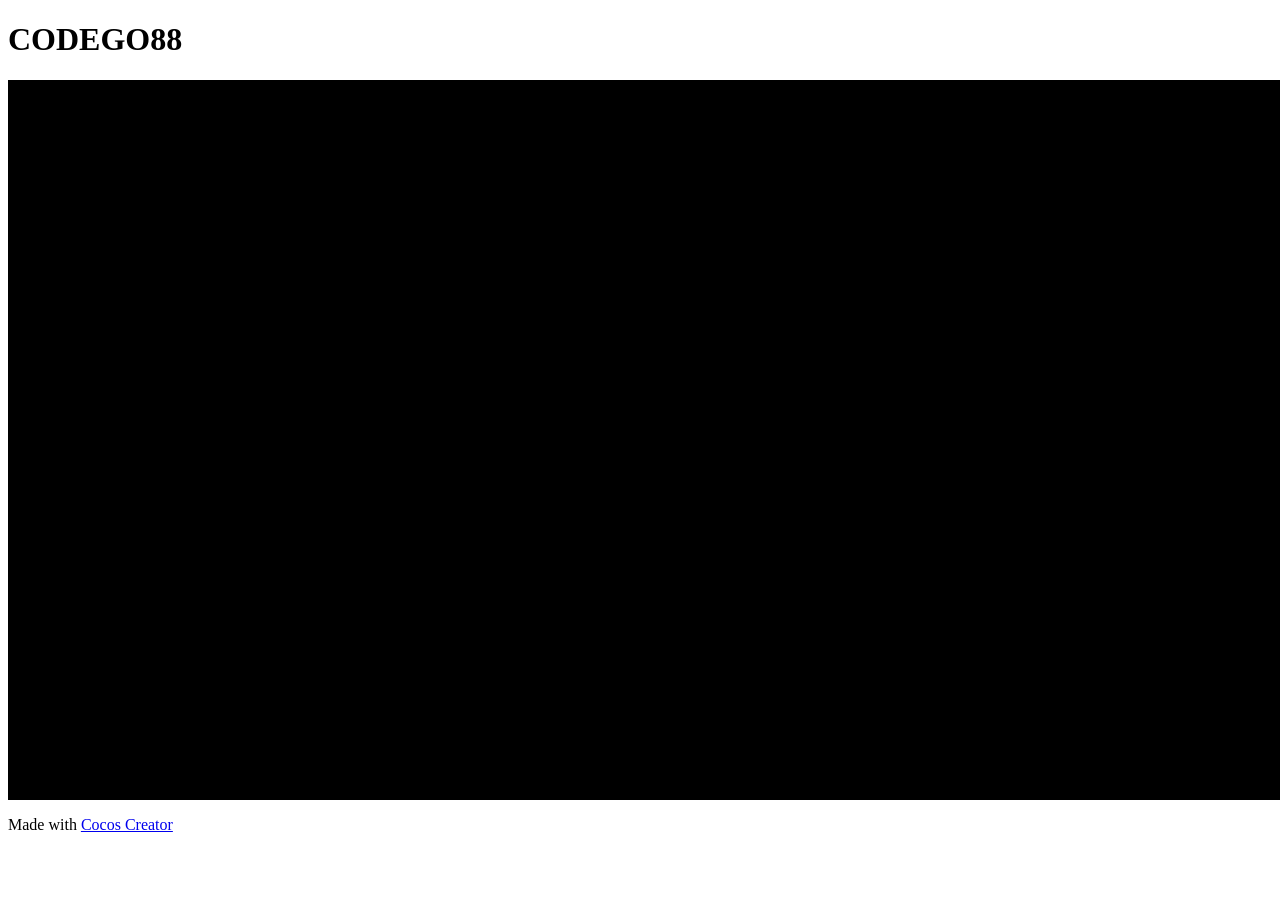
==== index.html @ 8a68265b "change" ====
<!DOCTYPE html>
<html>
<head>
  <meta charset="utf-8">

  <title>Cocos Creator | CODEGO88</title>

  <meta name="viewport" content="width=device-width,user-scalable=no,initial-scale=1, minimum-scale=1,maximum-scale=1"/>
  <meta name="apple-mobile-web-app-capable" content="yes"/>
  <meta name="full-screen" content="yes"/>
  <meta name="screen-orientation" content="portrait"/>
  <meta name="x5-fullscreen" content="true"/>
  <meta name="360-fullscreen" content="true"/>
  
  <meta name="renderer" content="webkit"/>
  <meta name="force-rendering" content="webkit"/>
  <meta http-equiv="X-UA-Compatible" content="IE=edge,chrome=1"/>

  <link rel="stylesheet" type="text/css" href="style-desktop.css"/>
  <link rel="icon" href="favicon.ico"/>
</head>
<body>
<h1 class="header">CODEGO88</h1>

<div id="GameDiv" style="width:1280px; height: 720px;">
  <canvas id="GameCanvas" width="1280" height="720"></canvas>
  <div id="splash">
    <div class="progress-bar stripes">
      <span style="width: 0%"></span>
    </div>
  </div>
</div>

<p class="footer">Made with <a href="http://cocos.com/cocoscreator" title="cocos creator">Cocos Creator</a></p>

<script src="src/settings.js" charset="utf-8"></script>
<script src="main.js" charset="utf-8"></script>

<script type="text/javascript">
(function () {
    // open web debugger console
    if (typeof VConsole !== 'undefined') {
        window.vConsole = new VConsole();
    }

    var splash = document.getElementById('splash');
    splash.style.display = 'block';

    var cocos2d = document.createElement('script');
    cocos2d.async = true;
    cocos2d.src = window._CCSettings.debug ? 'cocos2d-js.js' : 'cocos2d-js-min.js';

    var engineLoaded = function () {
        document.body.removeChild(cocos2d);
        cocos2d.removeEventListener('load', engineLoaded, false);
        window.boot();
    };
    cocos2d.addEventListener('load', engineLoaded, false);
    document.body.appendChild(cocos2d);
})();
</script>

</body>
</html>
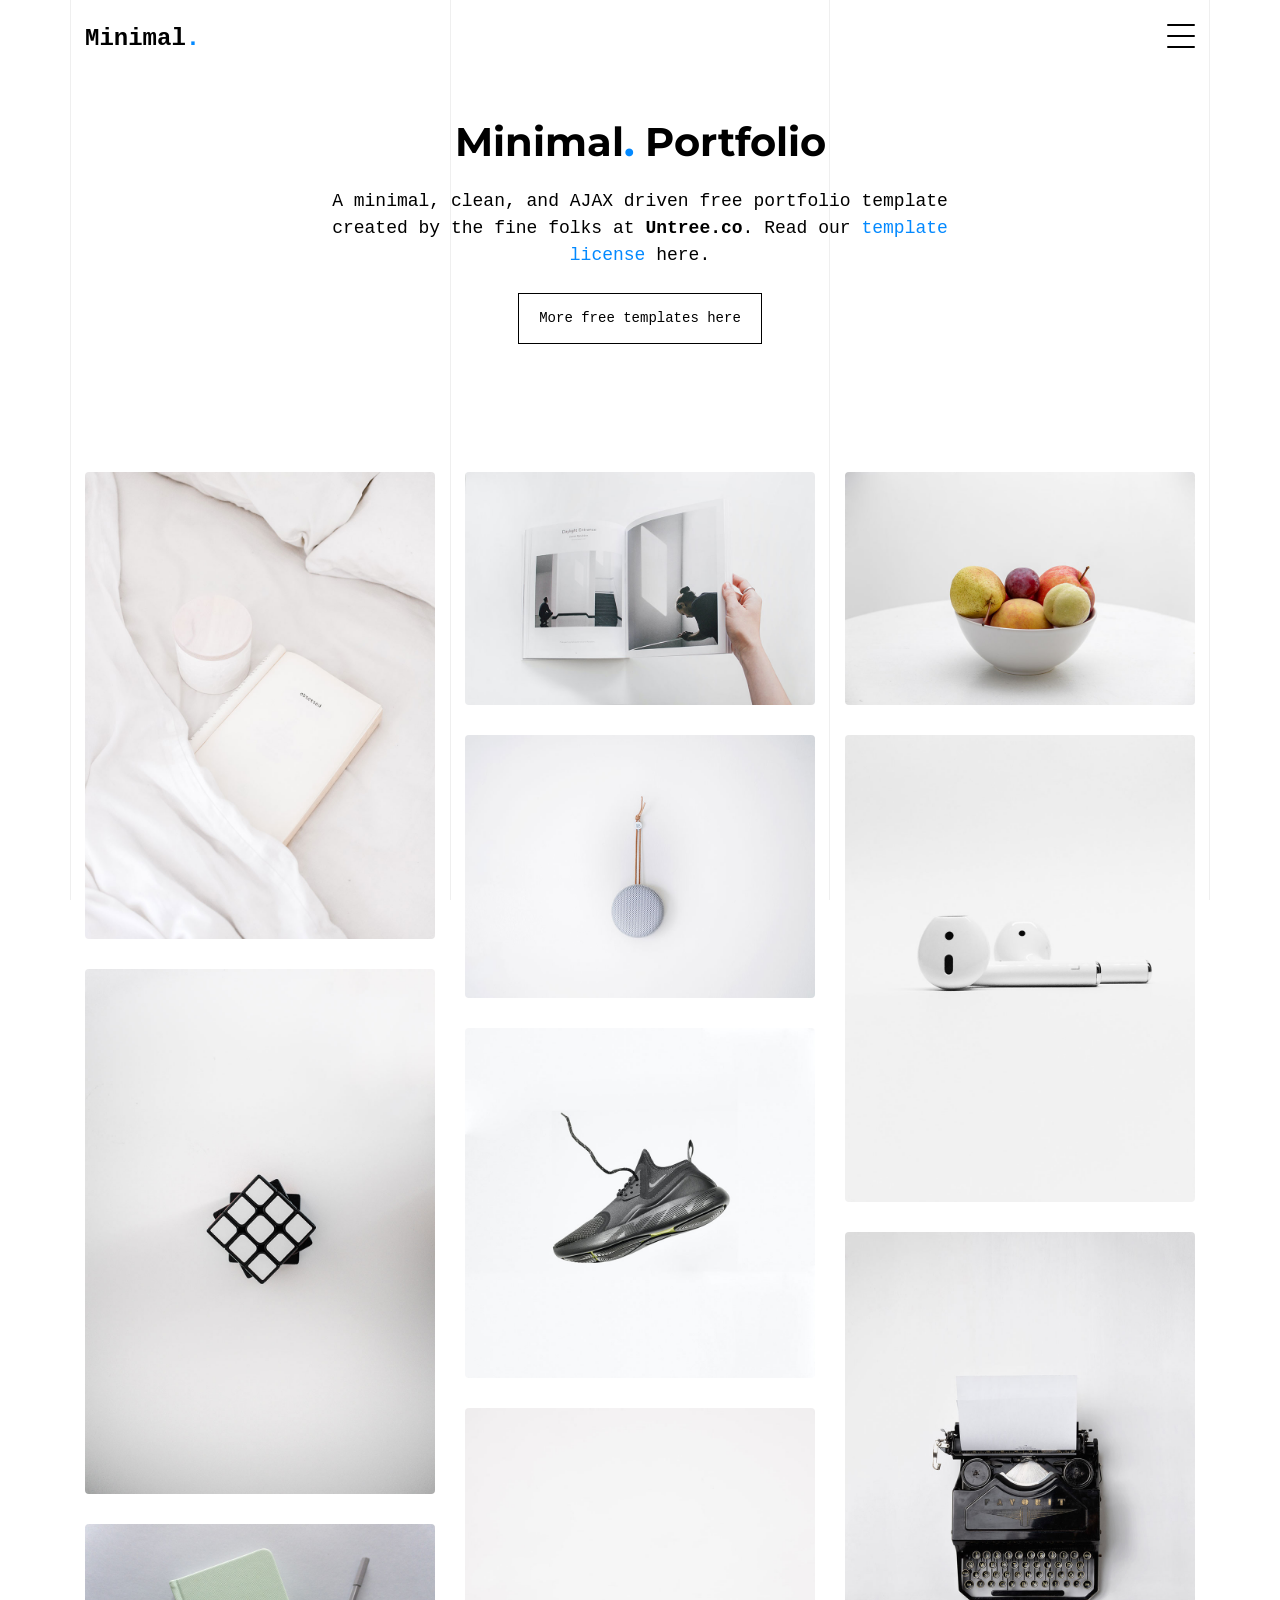
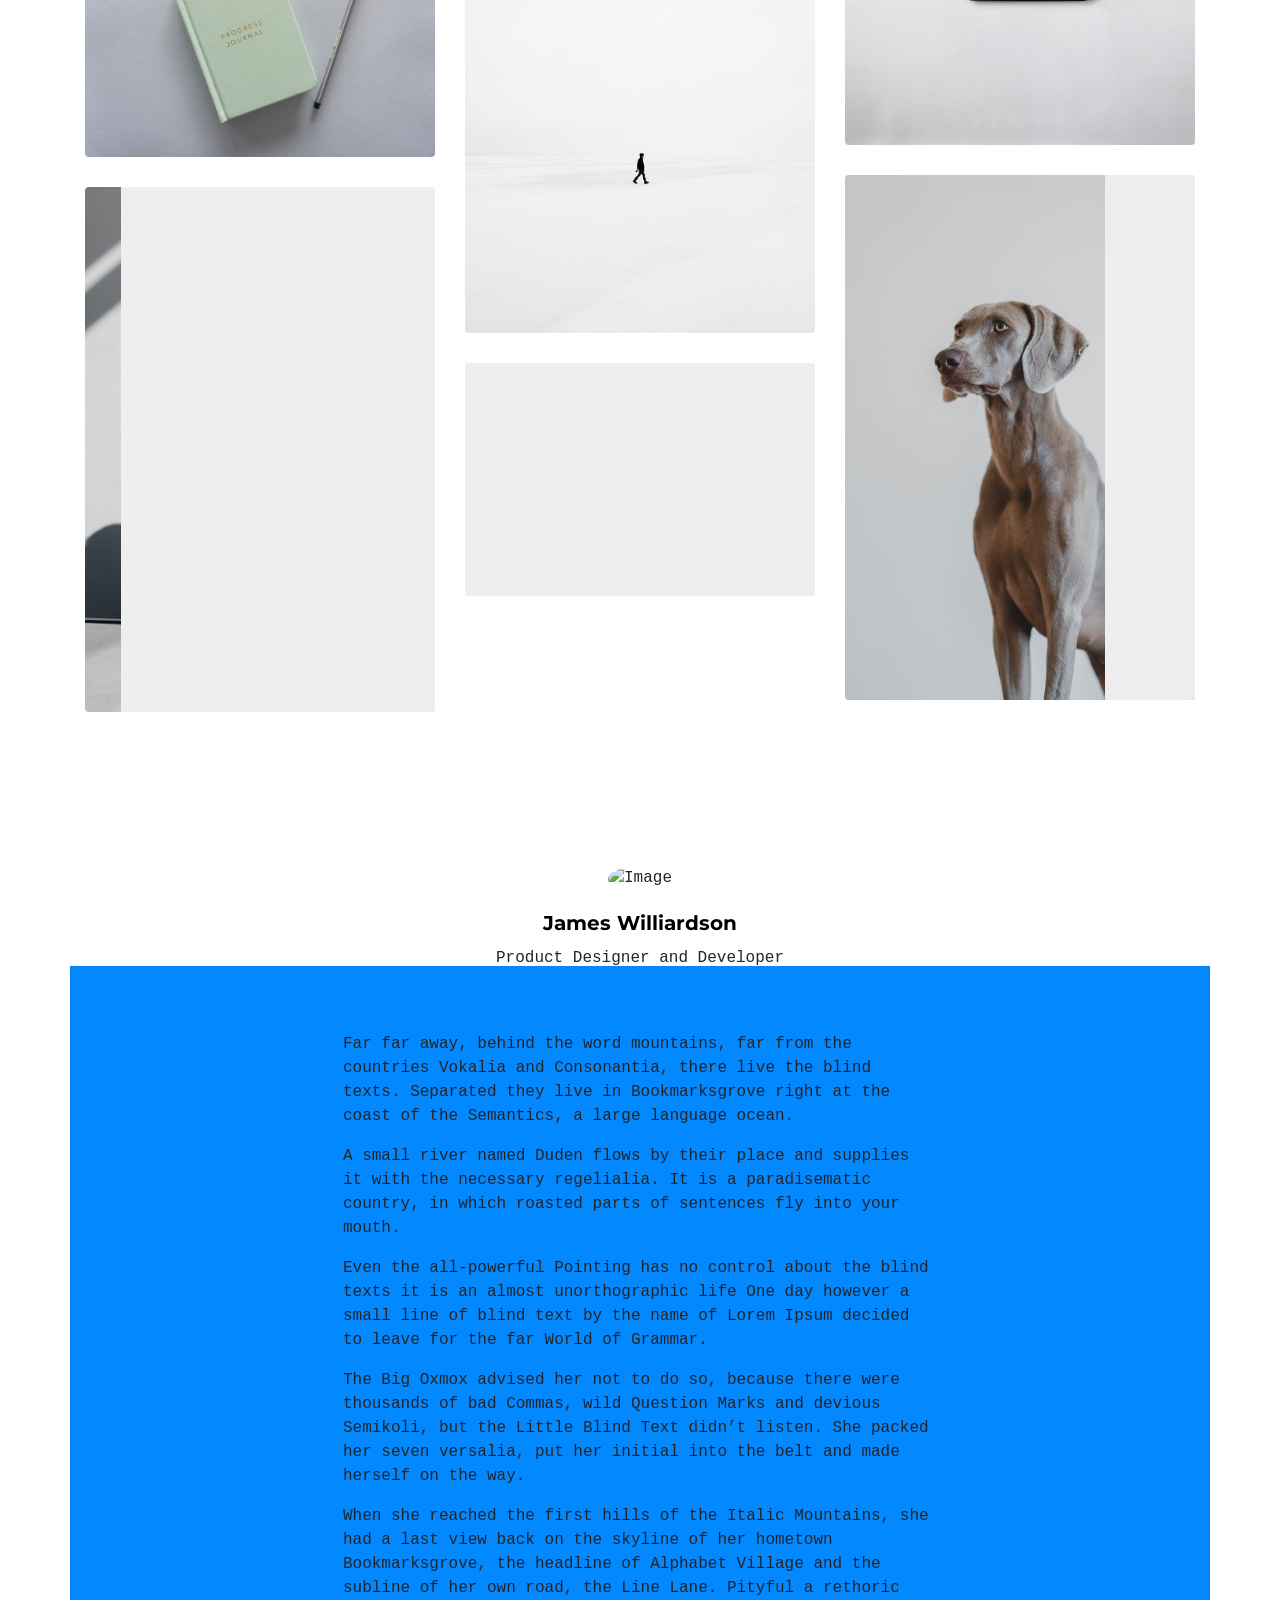
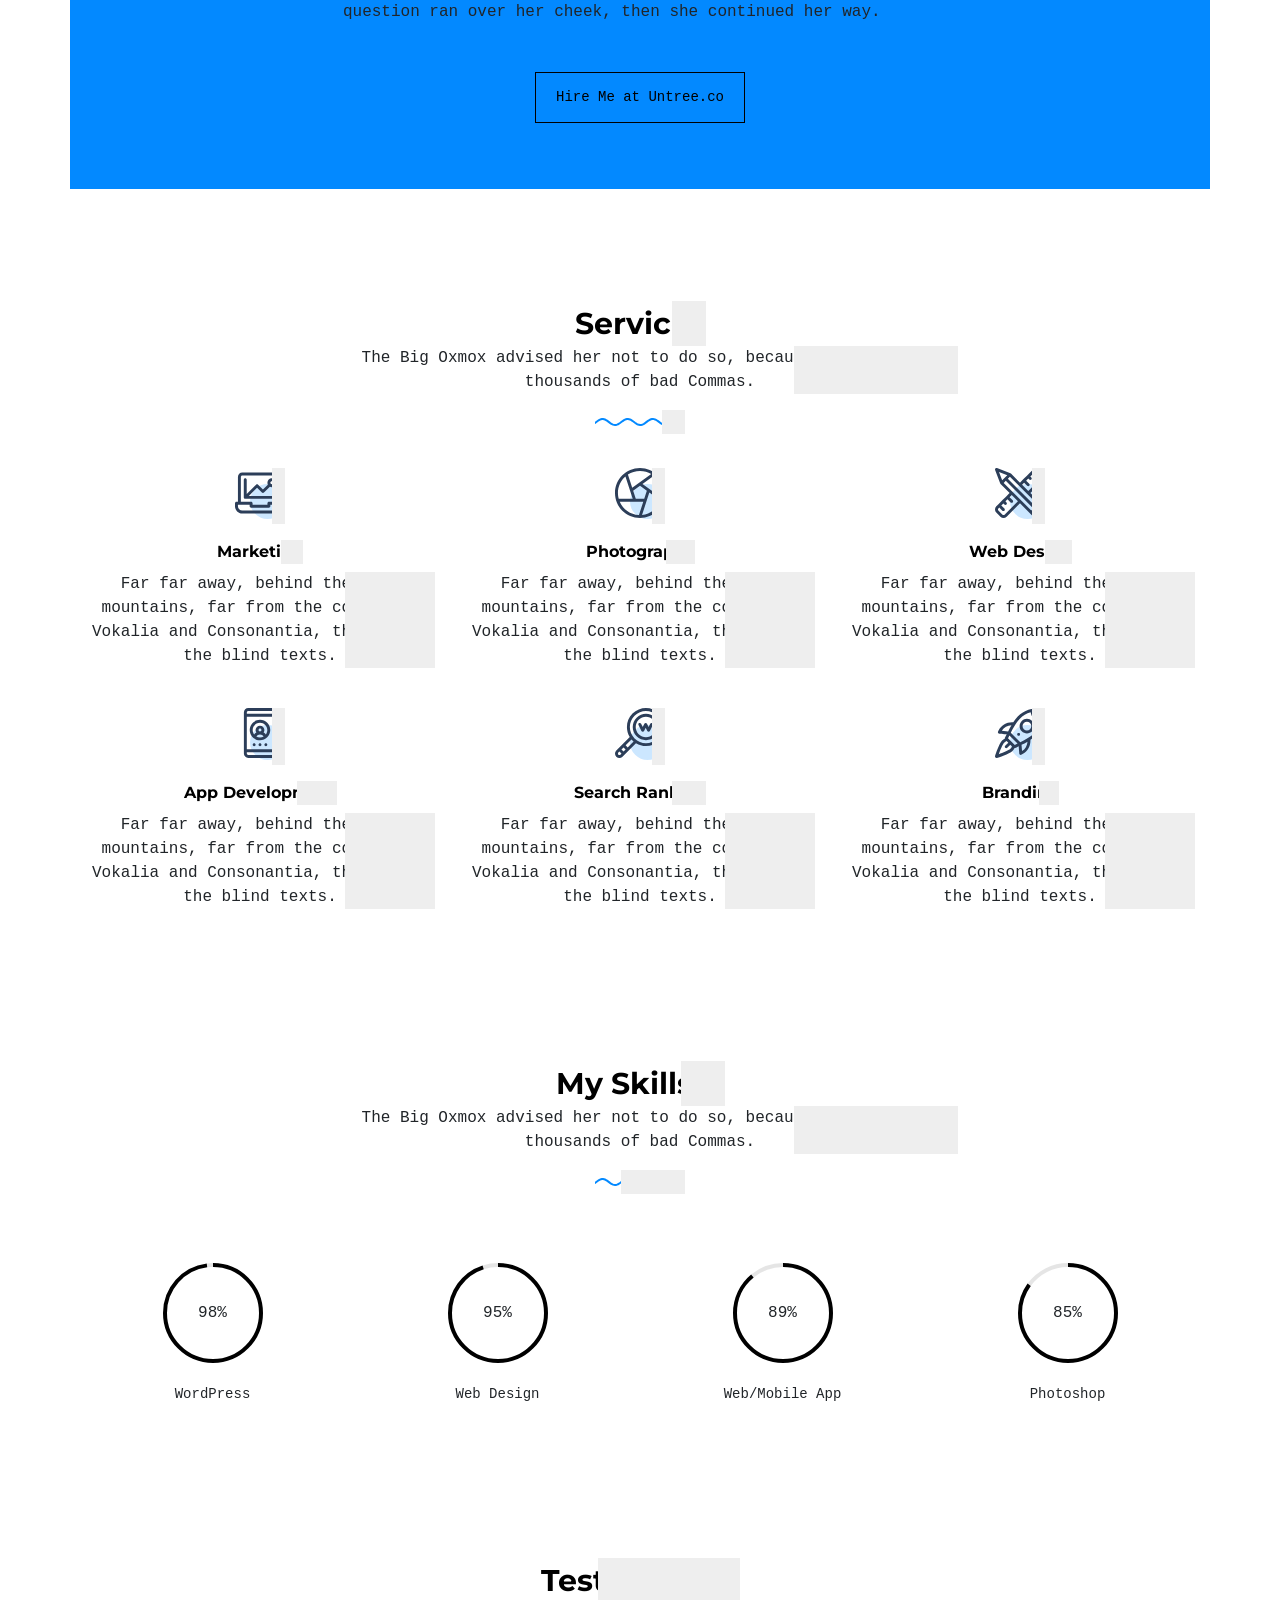
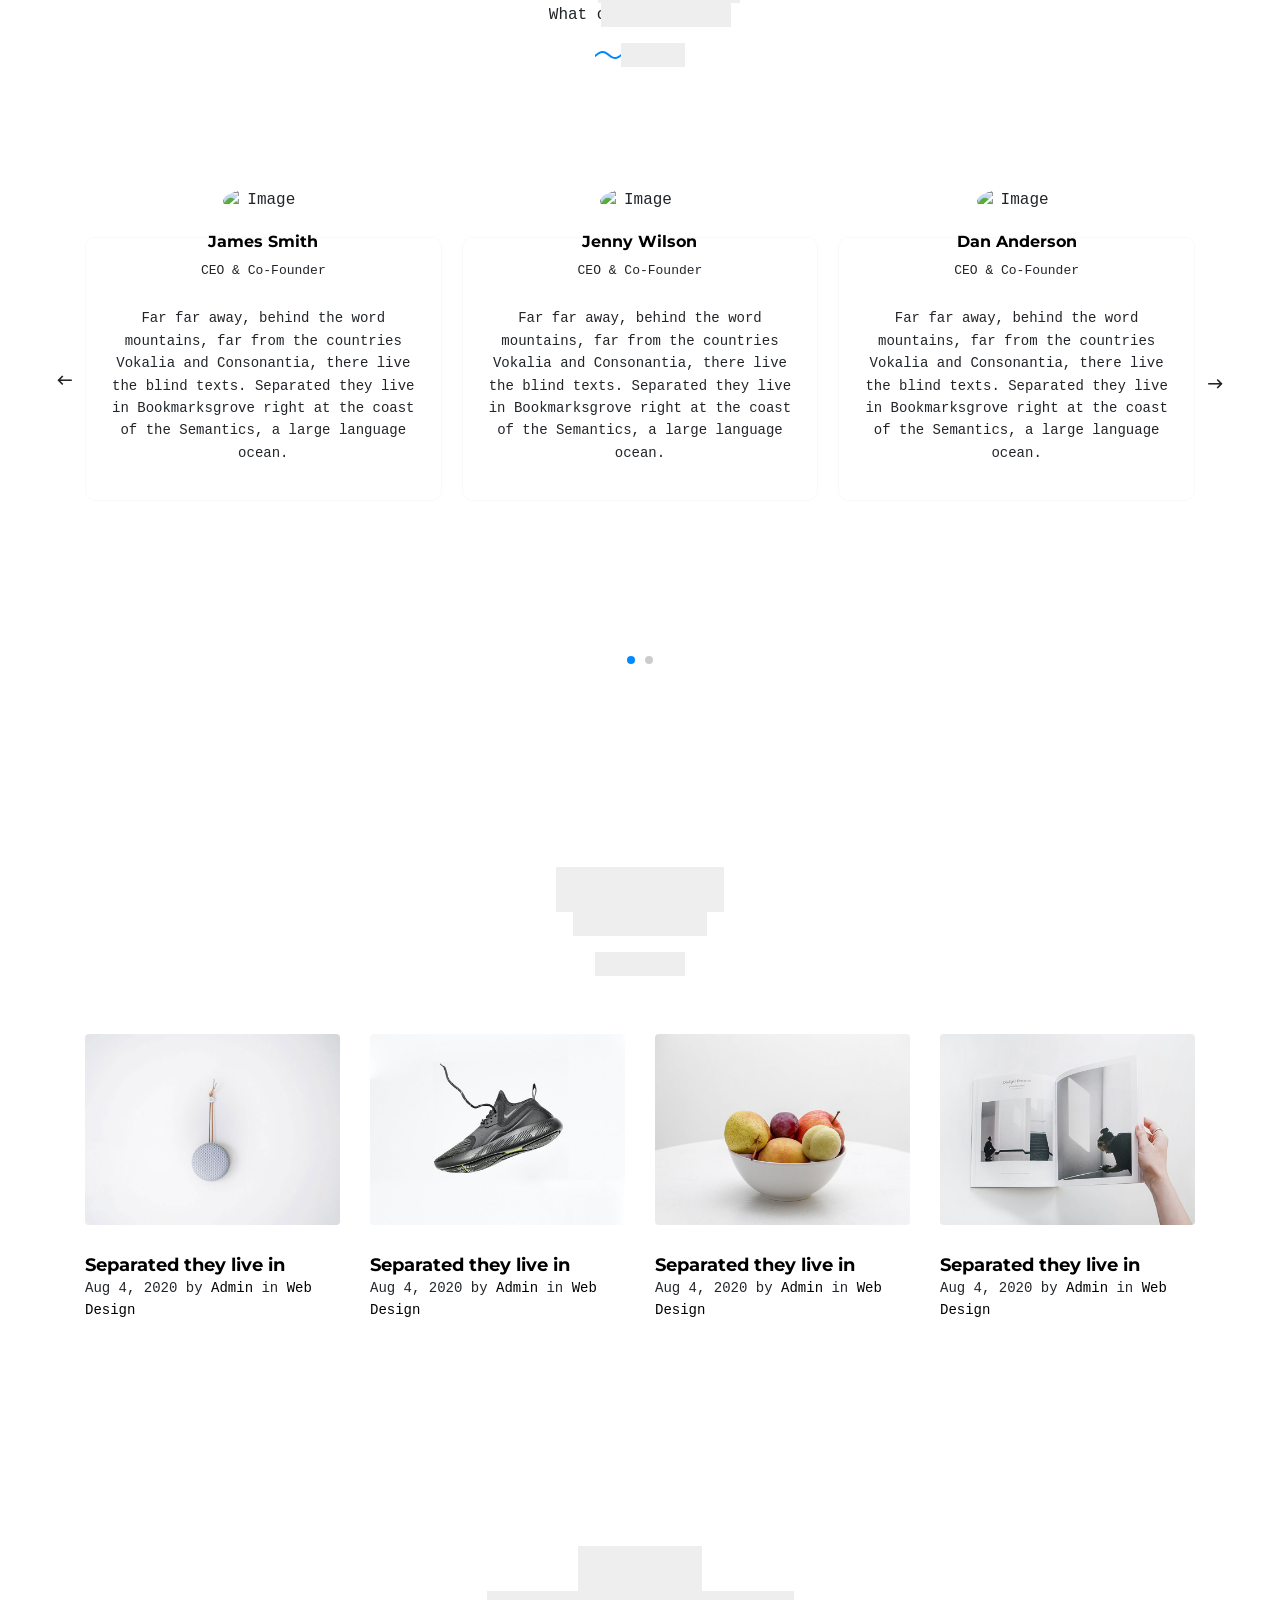
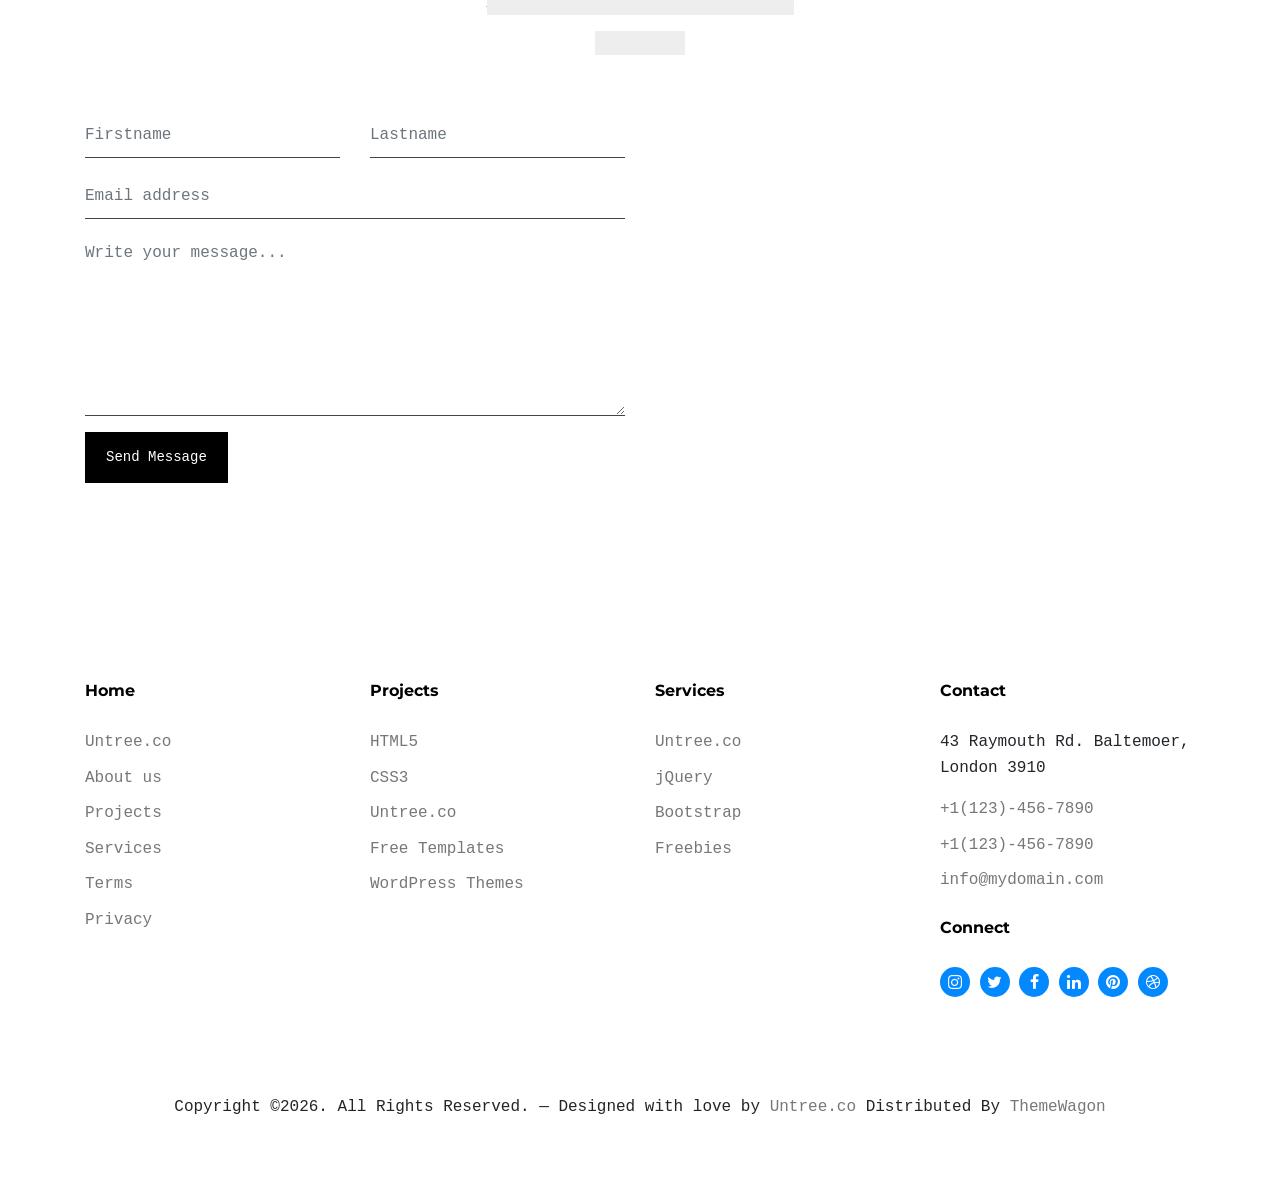
==== commit 2cbed81c: "New minimal portfolio template" ====
--- a/index.html
+++ b/index.html
@@ -1,64 +1,770 @@
-<!DOCTYPE html>
-<html>
+<!-- /*
+* Template Name: Minimal
+* Template Author: Untree.co
+* Author URI: https://untree.co/
+* License: https://creativecommons.org/licenses/by/3.0/
+*/ -->
+<!doctype html>
+<html lang="en">
+
 <head>
   <meta charset="utf-8">
-
-  <title>Cocos Creator | CODEGO88</title>
-
-  <meta name="viewport" content="width=device-width,user-scalable=no,initial-scale=1, minimum-scale=1,maximum-scale=1"/>
-  <meta name="apple-mobile-web-app-capable" content="yes"/>
-  <meta name="full-screen" content="yes"/>
-  <meta name="screen-orientation" content="portrait"/>
-  <meta name="x5-fullscreen" content="true"/>
-  <meta name="360-fullscreen" content="true"/>
+  <meta name="viewport" content="width=device-width, initial-scale=1, shrink-to-fit=no">
+  <meta name="author" content="Untree.co">
+  <link rel="shortcut icon" href="favicon.png">
+
+  <meta name="description" content="" />
+  <meta name="keywords" content="" />
+
+  <link rel="preconnect" href="https://fonts.googleapis.com">
+  <link rel="preconnect" href="https://fonts.gstatic.com" crossorigin>
+  <link href="https://fonts.googleapis.com/css2?family=Montserrat:wght@400;700&family=PT+Mono&display=swap" rel="stylesheet">
+
+  <link rel="stylesheet" href="css/bootstrap.min.css">
+  <link rel="stylesheet" href="css/owl.carousel.min.css">
+  <link rel="stylesheet" href="css/owl.theme.default.min.css">
+  <link rel="stylesheet" href="css/jquery.fancybox.min.css">
+  <link rel="stylesheet" href="fonts/icomoon/style.css">
+  <link rel="stylesheet" href="fonts/flaticon/font/flaticon.css">
+  <link rel="stylesheet" href="css/aos.css">
+  <link rel="stylesheet" href="css/style.css">
+
+  <title>Minimal Free HTML Template by Untree.co</title>
+</head>
+
+<body data-spy="scroll" data-target=".site-navbar-target" data-offset="100">
+
+  <div class="lines-wrap">
+    <div class="lines-inner">
+      <div class="lines"></div>
+    </div>
+  </div>
+  <!-- END lines -->
+
+  <div class="site-mobile-menu site-navbar-target">
+    <div class="site-mobile-menu-header">
+      <div class="site-mobile-menu-close">
+        <span class="icofont-close js-menu-toggle"></span>
+      </div>
+    </div>
+    <div class="site-mobile-menu-body"></div>
+  </div>
   
-  <meta name="renderer" content="webkit"/>
-  <meta name="force-rendering" content="webkit"/>
-  <meta http-equiv="X-UA-Compatible" content="IE=edge,chrome=1"/>
-
-  <link rel="stylesheet" type="text/css" href="style-desktop.css"/>
-  <link rel="icon" href="favicon.ico"/>
-</head>
-<body>
-<h1 class="header">CODEGO88</h1>
-
-<div id="GameDiv" style="width:1280px; height: 720px;">
-  <canvas id="GameCanvas" width="1280" height="720"></canvas>
-  <div id="splash">
-    <div class="progress-bar stripes">
-      <span style="width: 0%"></span>
+  <nav class="site-nav dark mb-5 site-navbar-target">
+    <div class="container">
+      <div class="site-navigation">
+        <a href="index.html" class="logo m-0">Minimal<span class="text-primary">.</span></a>
+
+        <ul class="js-clone-nav d-none d-lg-inline-none site-menu float-right site-nav-wrap">
+          <li><a href="#home-section" class="nav-link active">Home</a></li>
+          <li><a href="#portfolio-section" class="nav-link">Portfolio</a></li>
+          <li class="has-children">
+            <a href="#about-section" class="nav-link">About</a>
+            <ul class="dropdown">
+              <li><a href="elements.html" class="nav-link">Elements</a></li>
+              <li class="has-children">
+                <a href="#">Menu Two</a>
+                <ul class="dropdown">
+                  <li><a href="#" class="nav-link">Sub Menu One</a></li>
+                  <li><a href="#" class="nav-link">Sub Menu Two</a></li>
+                  <li><a href="#" class="nav-link">Sub Menu Three</a></li>
+                </ul>
+              </li>
+              <li><a href="#" class="nav-link">Menu Three</a></li>
+            </ul>
+          </li>
+          <li><a href="#services-section" class="nav-link">Services</a></li>
+
+          <li><a href="#contact-section" class="nav-link">Contact us</a></li>
+        </ul>
+
+        <a href="#" class="burger ml-auto float-right site-menu-toggle js-menu-toggle d-inline-block d-lg-inline-block" data-toggle="collapse" data-target="#main-navbar">
+          <span></span>
+        </a>
+
+      </div>
+    </div>
+  </nav>
+
+
+
+  <div class="untree_co-section pb-0" id="home-section">
+    <div class="container">
+      <div class="row justify-content-center text-center">
+        <div class="col-md-7">
+          <h1 class="heading gsap-reveal-hero mb-3"><strong>Minimal<span class="text-primary">.</span> Portfolio</strong></h1>
+          <h2 class="subheading gsap-reveal-hero mb-4">
+            A minimal, clean, and AJAX driven free portfolio template created by the fine folks at <strong>Untree.co</strong>. Read our <a href="https://untree.co/license" target="_blank">template license</a> here.
+          </h2>
+          <p class="gsap-reveal-hero"><a href="https://untree.co/" target="_blank" class="btn btn-outline-black">More free templates here</a></p>    
+        </div>
+      </div>
+      
     </div>
   </div>
-</div>
-
-<p class="footer">Made with <a href="http://cocos.com/cocoscreator" title="cocos creator">Cocos Creator</a></p>
-
-<script src="src/settings.js" charset="utf-8"></script>
-<script src="main.js" charset="utf-8"></script>
-
-<script type="text/javascript">
-(function () {
-    // open web debugger console
-    if (typeof VConsole !== 'undefined') {
-        window.vConsole = new VConsole();
-    }
-
-    var splash = document.getElementById('splash');
-    splash.style.display = 'block';
-
-    var cocos2d = document.createElement('script');
-    cocos2d.async = true;
-    cocos2d.src = window._CCSettings.debug ? 'cocos2d-js.js' : 'cocos2d-js-min.js';
-
-    var engineLoaded = function () {
-        document.body.removeChild(cocos2d);
-        cocos2d.removeEventListener('load', engineLoaded, false);
-        window.boot();
-    };
-    cocos2d.addEventListener('load', engineLoaded, false);
-    document.body.appendChild(cocos2d);
-})();
-</script>
-
-</body>
-</html>
+
+
+  <div class="untree_co-section untree_co-section-4 pb-0"  id="portfolio-section">
+    <div class="container">
+
+
+      <div class="relative"><div class="loader-portfolio-wrap"><div class="loader-portfolio"></div></div> </div>
+      <div id="portfolio-single-holder"></div>
+
+      <div class="portfolio-wrapper">
+
+        <div id="posts" class="row">
+
+          <div class="item web branding col-sm-6 col-md-6 col-lg-4 isotope-mb-2">
+            <a href="portfolio-single-1.html" class="portfolio-item ajax-load-page isotope-item gsap-reveal-img" data-id="1">
+              <div class="overlay">
+                <span class="wrap-icon icon-link2"></span>
+                <div class="portfolio-item-content">
+                  <h3>Obsessed Book</h3>
+                  <p>web, branding</p>
+                </div>
+              </div>
+              <img src="images/img_1.jpg" class="lazyload  img-fluid" alt="Images" />
+            </a>
+          </div>
+
+          <div class="item web branding col-sm-6 col-md-6 col-lg-4 isotope-mb-2">
+            <a href="portfolio-single-2.html" class="portfolio-item ajax-load-page isotope-item gsap-reveal-img" data-id="2">
+              <div class="overlay">
+                <span class="wrap-icon icon-link2"></span>
+                <div class="portfolio-item-content">
+                  <h3>Book Binding</h3>
+                  <p>illustration, application</p>
+                </div>
+              </div>
+              <img src="images/img_2.jpg" class="lazyload  img-fluid" alt="Images" />
+            </a>
+          </div>
+
+          <div class="item web branding col-sm-6 col-md-6 col-lg-4 isotope-mb-2">
+            <a href="portfolio-single-3.html" class="portfolio-item ajax-load-page isotope-item gsap-reveal-img" data-id="3">
+              <div class="overlay">
+                <span class="wrap-icon icon-link2"></span>
+                <div class="portfolio-item-content">
+                  <h3>Fresh Fruits</h3>
+                  <p>web, branding</p>
+                </div>
+              </div>
+              <img src="images/img_3.jpg" class="lazyload  img-fluid" alt="Images" />
+            </a>
+          </div>
+
+          <div class="item web branding col-sm-6 col-md-6 col-lg-4 isotope-mb-2">
+            <a href="portfolio-single-3.html" class="portfolio-item ajax-load-page isotope-item gsap-reveal-img" data-id="3">
+              <div class="overlay">
+                <span class="wrap-icon icon-link2"></span>
+                <div class="portfolio-item-content">
+                  <h3>Powerful Speaker</h3>
+                  <p>web, branding</p>
+                </div>
+              </div>
+              <img src="images/img_4.jpg" class="lazyload  img-fluid" alt="Images" />
+            </a>
+          </div>
+
+          <div class="item web branding col-sm-6 col-md-6 col-lg-4 isotope-mb-2">
+            <a href="portfolio-single-3.html" class="portfolio-item ajax-load-page isotope-item gsap-reveal-img" data-id="3">
+              <div class="overlay">
+                <span class="wrap-icon icon-link2"></span>
+                <div class="portfolio-item-content">
+                  <h3>Wireless Headset</h3>
+                  <p>web, branding</p>
+                </div>
+              </div>
+              <img src="images/img_5.jpg" class="lazyload  img-fluid" alt="Images" />
+            </a>
+          </div>
+
+
+          <div class="item web branding col-sm-6 col-md-6 col-lg-4 isotope-mb-2">
+            <a href="portfolio-single-1.html" class="portfolio-item ajax-load-page isotope-item gsap-reveal-img" data-id="1">
+              <div class="overlay">
+                <span class="wrap-icon icon-link2"></span>
+                <div class="portfolio-item-content">
+                  <h3>Black & White Cubic</h3>
+                  <p>web, branding</p>
+                </div>
+              </div>
+              <img src="images/img_6.jpg" class="lazyload  img-fluid" alt="Images" />
+            </a>
+          </div>
+
+          <div class="item web branding col-sm-6 col-md-6 col-lg-4 isotope-mb-2">
+            <a href="portfolio-single-2.html" class="portfolio-item ajax-load-page isotope-item gsap-reveal-img" data-id="2">
+              <div class="overlay">
+                <span class="wrap-icon icon-link2"></span>
+                <div class="portfolio-item-content">
+                  <h3>Nike Shoe</h3>
+                  <p>illustration, application</p>
+                </div>
+              </div>
+              <img src="images/img_7.jpg" class="lazyload  img-fluid" alt="Images" />
+            </a>
+          </div>
+
+          <div class="item web branding col-sm-6 col-md-6 col-lg-4 isotope-mb-2">
+            <a href="portfolio-single-3.html" class="portfolio-item ajax-load-page isotope-item gsap-reveal-img" data-id="3">
+              <div class="overlay">
+                <span class="wrap-icon icon-link2"></span>
+                <div class="portfolio-item-content">
+                  <h3>Old Typewriter</h3>
+                  <p>web, branding</p>
+                </div>
+              </div>
+              <img src="images/img_8.jpg" class="lazyload  img-fluid" alt="Images" />
+            </a>
+          </div>
+
+          <div class="item web branding col-sm-6 col-md-6 col-lg-4 isotope-mb-2">
+            <a href="portfolio-single-3.html" class="portfolio-item ajax-load-page isotope-item gsap-reveal-img" data-id="3">
+              <div class="overlay">
+                <span class="wrap-icon icon-link2"></span>
+                <div class="portfolio-item-content">
+                  <h3>Walking Man</h3>
+                  <p>web, branding</p>
+                </div>
+              </div>
+              <img src="images/img_9.jpg" class="lazyload  img-fluid" alt="Images" />
+            </a>
+          </div>
+
+          <div class="item web branding col-sm-6 col-md-6 col-lg-4 isotope-mb-2">
+            <a href="portfolio-single-3.html" class="portfolio-item ajax-load-page isotope-item gsap-reveal-img" data-id="3">
+              <div class="overlay">
+                <span class="wrap-icon icon-link2"></span>
+                <div class="portfolio-item-content">
+                  <h3>Progress Journal</h3>
+                  <p>web, branding</p>
+                </div>
+              </div>
+              <img src="images/img_10.jpg" class="lazyload  img-fluid" alt="Images" />
+            </a>
+          </div>
+
+          <div class="item web branding col-sm-6 col-md-6 col-lg-4 isotope-mb-2">
+            <a href="portfolio-single-3.html" class="portfolio-item ajax-load-page isotope-item gsap-reveal-img" data-id="3">
+              <div class="overlay">
+                <span class="wrap-icon icon-link2"></span>
+                <div class="portfolio-item-content">
+                  <h3>The Dog</h3>
+                  <p>web, branding</p>
+                </div>
+              </div>
+              <img src="images/img_11.jpg" class="lazyload  img-fluid" alt="Images" />
+            </a>
+          </div>
+
+          <div class="item web branding col-sm-6 col-md-6 col-lg-4 isotope-mb-2">
+            <a href="portfolio-single-3.html" class="portfolio-item ajax-load-page isotope-item gsap-reveal-img" data-id="3">
+              <div class="overlay">
+                <span class="wrap-icon icon-link2"></span>
+                <div class="portfolio-item-content">
+                  <h3>Beautiful Woman</h3>
+                  <p>web, branding</p>
+                </div>
+              </div>
+              <img src="images/img_12.jpg" class="lazyload  img-fluid" alt="Images" />
+            </a>
+          </div>
+
+          <div class="item web branding col-sm-6 col-md-6 col-lg-4 isotope-mb-2">
+            <a href="portfolio-single-3.html" class="portfolio-item ajax-load-page isotope-item gsap-reveal-img" data-id="3">
+              <div class="overlay">
+                <span class="wrap-icon icon-link2"></span>
+                <div class="portfolio-item-content">
+                  <h3>Book Binding</h3>
+                  <p>web, branding</p>
+                </div>
+              </div>
+              <img src="images/img_2.jpg" class="lazyload  img-fluid" alt="Images" />
+            </a>
+          </div>
+
+
+        </div>
+      </div>
+
+
+        <!-- </div>
+        </div> -->
+      </div>
+    </div>
+
+
+    <div class="untree_co-section pb-0" id="about-section">
+      <div class="container">
+        <div class="row justify-content-center mb-3">
+          <div class="col-lg-7 mx-auto text-center author-wrap">
+            <img src="images/person_1.jpg" alt="Image" class="img-fluid rounded-circle mb-3">
+            <h3 class="text-black h5 font-weight-bold mb-2 gsap-reveal-hero">James Williardson</h3>
+            <p class="gsap-reveal-hero">Product Designer and Developer</p>
+          </div>
+        </div>
+
+        <div class="row justify-content-center">
+          <div class="col-lg-7">
+
+
+            <p class="gsap-reveal-hero">Far far away, behind the word mountains, far from the countries Vokalia and Consonantia, there live the blind texts. Separated they live in Bookmarksgrove right at the coast of the Semantics, a large language ocean.</p>
+
+            <p class="gsap-reveal-hero">A small river named Duden flows by their place and supplies it with the necessary regelialia. It is a paradisematic country, in which roasted parts of sentences fly into your mouth.</p>
+
+            <p class="gsap-reveal-hero">Even the all-powerful Pointing has no control about the blind texts it is an almost unorthographic life One day however a small line of blind text by the name of Lorem Ipsum decided to leave for the far World of Grammar.</p>
+
+            <p class="gsap-reveal-hero">The Big Oxmox advised her not to do so, because there were thousands of bad Commas, wild Question Marks and devious Semikoli, but the Little Blind Text didn’t listen. She packed her seven versalia, put her initial into the belt and made herself on the way.</p>
+
+            <p class="gsap-reveal-hero mb-5">When she reached the first hills of the Italic Mountains, she had a last view back on the skyline of her hometown Bookmarksgrove, the headline of Alphabet Village and the subline of her own road, the Line Lane. Pityful a rethoric question ran over her cheek, then she continued her way.</p>
+
+
+            <p class="gsap-reveal-hero text-center"><a href="https://untree.co/" target="_blank" class="btn btn-outline-black">Hire Me at Untree.co</a></p>    
+          </div>
+        </div>
+      </div>
+    </div>
+
+
+    <div class="untree_co-section pb-0" id="services-section">
+      <div class="container">
+        <div class="row mb-4">
+          <div class="col-lg-7 text-center mx-auto">
+            <h2 class="section-heading gsap-reveal-hero mb-0"><strong>Services</strong></h2>
+            <p class="gsap-reveal-hero">The Big Oxmox advised her not to do so, because there were thousands of bad Commas.</p>
+            <div class="wave gsap-reveal-hero" >
+              <svg>
+                <path d="M10,10 L50,100 L90,50" stroke="#0389ff"></path>
+              </svg>
+            </div>
+          </div>
+        </div>
+
+        <div class="row">
+
+          <div class="col-6 col-sm-6 col-md-6 col-lg-4 mb-4">
+            <div class="service text-center">
+              <div class="gsap-reveal-hero mb-3">
+                <span class="icon-service"><img src="images/svg/service-icon-7.svg" alt="Image" class="img-fluid"></span>
+              </div>
+              <h3 class="gsap-reveal-hero">Marketing</h3>
+              <p class="gsap-reveal-hero">Far far away, behind the word mountains, far from the countries Vokalia and Consonantia, there live the blind texts.</p>
+            </div>
+          </div>
+          <div class="col-6 col-sm-6 col-md-6 col-lg-4 mb-4">
+            <div class="service text-center">
+              <div class="gsap-reveal-hero mb-3">
+                <span class="icon-service"><img src="images/svg/service-icon-6.svg" alt="Image" class="img-fluid"></span>
+              </div>
+              <h3 class="gsap-reveal-hero">Photography</h3>
+              <p class="gsap-reveal-hero">Far far away, behind the word mountains, far from the countries Vokalia and Consonantia, there live the blind texts.</p>
+            </div>
+          </div>
+
+          <div class="col-6 col-sm-6 col-md-6 col-lg-4 mb-4">
+            <div class="service text-center">
+              <div class="gsap-reveal-hero mb-3">
+                <span class="icon-service"><img src="images/svg/service-icon-1.svg" alt="Image" class="img-fluid"></span>
+              </div>
+              <h3 class="gsap-reveal-hero">Web Design</h3>
+              <p class="gsap-reveal-hero">Far far away, behind the word mountains, far from the countries Vokalia and Consonantia, there live the blind texts.</p>
+            </div>
+          </div>
+
+
+          <div class="col-6 col-sm-6 col-md-6 col-lg-4 mb-4">
+            <div class="service text-center">
+              <div class="gsap-reveal-hero mb-3">
+                <span class="icon-service"><img src="images/svg/service-icon-8.svg" alt="Image" class="img-fluid"></span>
+              </div>
+              <h3 class="gsap-reveal-hero">App Development</h3>
+              <p class="gsap-reveal-hero">Far far away, behind the word mountains, far from the countries Vokalia and Consonantia, there live the blind texts.</p>
+            </div>
+          </div>
+
+          <div class="col-6 col-sm-6 col-md-6 col-lg-4 mb-4">
+            <div class="service text-center">
+              <div class="gsap-reveal-hero mb-3">
+                <span class="icon-service"><img src="images/svg/service-icon-4.svg" alt="Image" class="img-fluid"></span>
+              </div>
+              <h3 class="gsap-reveal-hero">Search Ranking</h3>
+              <p class="gsap-reveal-hero">Far far away, behind the word mountains, far from the countries Vokalia and Consonantia, there live the blind texts.</p>
+            </div>
+          </div>
+
+          <div class="col-6 col-sm-6 col-md-6 col-lg-4 mb-4">
+            <div class="service text-center">
+              <div class="gsap-reveal-hero mb-3">
+                <span class="icon-service"><img src="images/svg/service-icon-5.svg" alt="Image" class="img-fluid"></span>
+              </div>
+              <h3 class="gsap-reveal-hero">Branding</h3>
+              <p class="gsap-reveal-hero">Far far away, behind the word mountains, far from the countries Vokalia and Consonantia, there live the blind texts.</p>
+            </div>
+          </div>
+
+        </div>
+      </div>
+    </div>
+
+
+    <div class="untree_co-section pb-0">
+      <div class="container">
+        <div class="row mb-4">
+          <div class="col-lg-7 text-center mx-auto">
+            <h2 class="section-heading gsap-reveal-hero mb-0"><strong>My Skillset</strong></h2>
+            <p class="gsap-reveal-hero">The Big Oxmox advised her not to do so, because there were thousands of bad Commas.</p>
+            <div class="wave gsap-reveal-hero" >
+              <svg>
+                <path d="M10,10 L50,100 L90,50" stroke="#0389ff"></path>
+              </svg>
+            </div>
+          </div>
+        </div>
+        <div class="row">
+          <div class="col-6 col-sm-6 col-md-6 col-lg-3 text-center" data-aos="fade-up" data-aos-delay="0">
+            <div class="progressbar" data-animate="false">
+              <div class="circle" data-percent="98">
+                <div class="number"></div>
+                <p class="caption">WordPress</p>
+              </div>
+            </div>
+          </div>
+          <div class="col-6 col-sm-6 col-md-6 col-lg-3 text-center" data-aos="fade-up" data-aos-delay="100">
+            <div class="progressbar" data-animate="false">
+              <div class="circle" data-percent="95">
+                <div class="number"></div>
+                <p class="caption">Web Design</p>
+              </div>
+            </div>
+          </div>
+          <div class="col-6 col-sm-6 col-md-6 col-lg-3 text-center" data-aos="fade-up" data-aos-delay="200">
+            <div class="progressbar" data-animate="false">
+              <div class="circle" data-percent="89">
+                <div class="number"></div>
+                <p class="caption">Web/Mobile App</p>
+              </div>
+            </div>
+          </div>
+          <div class="col-6 col-sm-6 col-md-6 col-lg-3 text-center" data-aos="fade-up" data-aos-delay="300">
+            <div class="progressbar" data-animate="false">
+              <div class="circle" data-percent="85">
+                <div class="number"></div>
+                <p class="caption">Photoshop</p>
+              </div>
+            </div>
+
+          </div>
+        </div>
+      </div>
+    </div>
+
+    <div class="untree_co-section testimonial-wrap">
+      <div class="container">
+        <div class="row mb-5">
+          <div class="col-lg-7 text-center mx-auto">
+            <h2 class="section-heading gsap-reveal-hero mb-0"><strong>Testimonials</strong></h2>
+            <p class="gsap-reveal-hero">What clients say...</p>
+
+            <div class="wave gsap-reveal-hero" >
+              <svg>
+                <path d="M10,10 L50,100 L90,50" stroke="#0389ff"></path>
+              </svg>
+            </div>
+          </div>
+        </div>
+
+
+        <div data-aos="fade-left" data-aos-delay="200">
+
+
+
+          <div class="owl-carousel owl-3-slider">
+            <div class="item">
+              <div class="testimonial-v1">
+                <img src="images/person_1.jpg" alt="Image" class="img-fluid">
+                <div class="mb-4">
+                  <h3>James Smith</h3>
+                  <span class="caption">CEO &amp; Co-Founder</span>
+                </div>
+                <blockquote>
+                  <p>Far far away, behind the word mountains, far from the countries Vokalia and Consonantia, there live the blind texts. Separated they live in Bookmarksgrove right at the coast of the Semantics, a large language ocean.</p>
+                </blockquote>
+              </div>
+            </div>
+            <!-- END .item -->
+
+            <div class="item">
+              <div class="testimonial-v1">
+                <img src="images/person_2.jpg" alt="Image" class="img-fluid">
+                <div class="mb-4">
+                  <h3>Jenny Wilson</h3>
+                  <span class="caption">CEO &amp; Co-Founder</span>
+                </div>
+                <blockquote>
+                  <p>Far far away, behind the word mountains, far from the countries Vokalia and Consonantia, there live the blind texts. Separated they live in Bookmarksgrove right at the coast of the Semantics, a large language ocean.</p>
+                </blockquote>
+              </div>
+            </div>
+            <!-- END .item -->
+
+            <div class="item">
+              <div class="testimonial-v1">
+                <img src="images/person_3.jpg" alt="Image" class="img-fluid">
+                <div class="mb-4">
+                  <h3>Dan Anderson</h3>
+                  <span class="caption">CEO &amp; Co-Founder</span>
+                </div>
+                <blockquote>
+                  <p>Far far away, behind the word mountains, far from the countries Vokalia and Consonantia, there live the blind texts. Separated they live in Bookmarksgrove right at the coast of the Semantics, a large language ocean.</p>
+                </blockquote>
+              </div>
+            </div>
+            <!-- END .item -->
+
+            <div class="item">
+              <div class="testimonial-v1">
+                <img src="images/person_1.jpg" alt="Image" class="img-fluid">
+                <div class="mb-4">
+                  <h3>James Smith</h3>
+                  <span class="caption">CEO &amp; Co-Founder</span>
+                </div>
+                <blockquote>
+                  <p>Far far away, behind the word mountains, far from the countries Vokalia and Consonantia, there live the blind texts. Separated they live in Bookmarksgrove right at the coast of the Semantics, a large language ocean.</p>
+                </blockquote>
+              </div>
+            </div>
+            <!-- END .item -->
+          </div>
+        </div>
+      </div>
+    </div>
+
+    <div class="untree_co-section">
+      <div class="container">
+        <div class="row mb-5">
+          <div class="col-lg-7 text-center mx-auto">
+            <h2 class="section-heading gsap-reveal-hero mb-0"><strong>Blog Posts</strong></h2>
+            <p class="gsap-reveal-hero">News &amp; Updates</p>
+
+            <div class="wave gsap-reveal-hero" >
+              <svg>
+                <path d="M10,10 L50,100 L90,50" stroke="#0389ff" stroke-width="2"></path>
+              </svg>
+            </div>
+          </div>
+        </div>
+        <div class="row">
+          <div class="col-6 col-sm-6 col-md-6 col-lg-3" data-aos="fade-up" data-aos-delay="0">
+            <div class="post-entry">
+              <a href="#" class="thumb"><img src="images/gal_1.jpg" alt="image" class="img-fluid"></a>
+              <h3><a href="#">Separated they live in</a></h3>
+              <div class="post-meta">
+                Aug 4, 2020 by <a href="#">Admin</a> in <a href="#">Web Design</a>
+              </div>
+            </div>
+          </div>
+          <div class="col-6 col-sm-6 col-md-6 col-lg-3" data-aos="fade-up" data-aos-delay="100">
+            <div class="post-entry">
+              <a href="#" class="thumb"><img src="images/gal_2.jpg" alt="image" class="img-fluid"></a>
+              <h3><a href="#">Separated they live in</a></h3>
+              <div class="post-meta">
+                Aug 4, 2020 by <a href="#">Admin</a> in <a href="#">Web Design</a>
+              </div>
+            </div>
+          </div>
+          <div class="col-6 col-sm-6 col-md-6 col-lg-3" data-aos="fade-up" data-aos-delay="200">
+            <div class="post-entry">
+              <a href="#" class="thumb"><img src="images/gal_3.jpg" alt="image" class="img-fluid"></a>
+              <h3><a href="#">Separated they live in</a></h3>
+              <div class="post-meta">
+                Aug 4, 2020 by <a href="#">Admin</a> in <a href="#">Web Design</a>
+              </div>
+            </div>
+          </div>
+          <div class="col-6 col-sm-6 col-md-6 col-lg-3" data-aos="fade-up" data-aos-delay="300">
+            <div class="post-entry">
+              <a href="#" class="thumb"><img src="images/gal_4.jpg" alt="image" class="img-fluid"></a>
+              <h3><a href="#">Separated they live in</a></h3>
+              <div class="post-meta">
+                Aug 4, 2020 by <a href="#">Admin</a> in <a href="#">Web Design</a>
+              </div>
+            </div>
+          </div>
+        </div>
+      </div>
+    </div>
+
+
+    <div class="untree_co-section" id="contact-section">
+      <div class="container">
+        <div class="row mb-5">
+          <div class="col-lg-7 text-center mx-auto">
+            <h2 class="section-heading gsap-reveal-hero mb-0"><strong>Contact</strong></h2>
+            <p class="gsap-reveal-hero">Available for work. Get in touch</p>
+
+            <div class="wave gsap-reveal-hero" >
+              <svg>
+                <path d="M10,10 L50,100 L90,50" stroke="#0389ff"></path>
+              </svg>
+            </div>
+          </div>
+        </div>
+
+        <div class="row">
+          <div class="col-lg-6">
+            <form action="#">
+              <div class="row">
+                <div class="col-lg-6 form-group">
+                  <input type="text" class="form-control" placeholder="Firstname">
+                </div>
+                <div class="col-lg-6 form-group">
+                  <input type="text" class="form-control" placeholder="Lastname">
+                </div>
+              </div>
+              <div class="row">
+                <div class="col-lg-12 form-group">
+                  <input type="email" class="form-control" placeholder="Email address">
+                </div>
+              </div>
+              <div class="row">
+                <div class="col-lg-12 form-group">
+                  <textarea name="" id="" cols="30" rows="7" class="form-control" placeholder="Write your message..."></textarea>
+                </div>
+              </div>
+              <div class="row">
+                <div class="col-12 form-group">
+                  <input type="submit" class="btn btn-black" value="Send Message">
+                </div>
+              </div>
+            </form>
+          </div>
+          <div class="col-lg-6">
+            <div id="map">
+              <iframe src="https://www.google.com/maps/embed?pb=!1m18!1m12!1m3!1d320.12856481718734!2d-73.97263090448001!3d40.78263296621774!2m3!1f0!2f0!3f0!3m2!1i1024!2i768!4f13.1!3m3!1m2!1s0x89c2588ff21eaaab%3A0xd0128d5d89a30429!2sMargarita%20Anthoine!5e0!3m2!1sen!2sph!4v1597149027268!5m2!1sen!2sph"  frameborder="0" style="border:0;" allowfullscreen="" aria-hidden="false" tabindex="0"></iframe>
+            </div>
+          </div>
+        </div>
+      </div>
+    </div>
+
+    <div class="site-footer">
+      <div class="container">
+
+        <div class="row">
+          <div class="col-lg-3">
+            <div class="widget">
+              <h3>Home</h3>
+              <ul class="list-unstyled float-left links">
+                <li><a href="#">Untree.co</a></li>
+                <li><a href="#">About us</a></li>
+                <li><a href="#">Projects</a></li>
+                <li><a href="#">Services</a></li>
+                <li><a href="#">Terms</a></li>
+                <li><a href="#">Privacy</a></li>
+              </ul>
+            </div> <!-- /.widget -->
+          </div> <!-- /.col-lg-3 -->
+
+          <div class="col-lg-3">
+            <div class="widget">
+              <h3>Projects</h3>
+              <ul class="list-unstyled float-left links">
+                <li><a href="#">HTML5</a></li>
+                <li><a href="#">CSS3</a></li>
+                <li><a href="#">Untree.co</a></li>
+                <li><a href="#">Free Templates</a></li>
+                <li><a href="#">WordPress Themes</a></li>
+              </ul>
+            </div> <!-- /.widget -->
+          </div> <!-- /.col-lg-3 -->
+
+          <div class="col-lg-3">
+            <div class="widget">
+              <h3>Services</h3>
+              <ul class="list-unstyled float-left links">
+                <li><a href="#">Untree.co</a></li>
+                <li><a href="#">jQuery</a></li>
+                <li><a href="#">Bootstrap</a></li>
+                <li><a href="#">Freebies</a></li>
+              </ul>
+            </div> <!-- /.widget -->
+          </div> <!-- /.col-lg-3 -->
+
+
+          <div class="col-lg-3">
+            <div class="widget">
+              <h3>Contact</h3>
+              <address>43 Raymouth Rd. Baltemoer, London 3910</address>
+              <ul class="list-unstyled links mb-4">
+                <li><a href="tel://11234567890">+1(123)-456-7890</a></li>
+                <li><a href="tel://11234567890">+1(123)-456-7890</a></li>
+                <li><a href="mailto:info@mydomain.com">info@mydomain.com</a></li>
+              </ul>
+
+              <h3>Connect</h3>
+              <ul class="list-unstyled social">
+                <li><a href="#"><span class="icon-instagram"></span></a></li>
+                <li><a href="#"><span class="icon-twitter"></span></a></li>
+                <li><a href="#"><span class="icon-facebook"></span></a></li>
+                <li><a href="#"><span class="icon-linkedin"></span></a></li>
+                <li><a href="#"><span class="icon-pinterest"></span></a></li>
+                <li><a href="#"><span class="icon-dribbble"></span></a></li>
+              </ul>
+
+            </div> <!-- /.widget -->
+          </div> <!-- /.col-lg-3 -->
+
+        </div> <!-- /.row -->
+
+
+
+
+
+        <div class="row mt-5">
+          <div class="col-12 text-center">
+            <!-- 
+              **==========
+              NOTE: 
+              Please don't remove this copyright link unless you buy the license here https://untree.co/license/  
+
+              **==========
+            -->
+            <p class="mb-0">Copyright &copy;<script>document.write(new Date().getFullYear());</script>. All Rights Reserved. &mdash; Designed with love by <a href="https://untree.co">Untree.co</a>  Distributed By <a href="https://themewagon.com">ThemeWagon</a> <!-- License information: https://untree.co/license/ -->
+            </p>
+          </div>
+        </div>
+      </div> <!-- /.container -->
+    </div> <!-- /.site-footer -->
+
+    <div id="overlayer"></div>
+    <div class="loader">
+      <div class="spinner-border" role="status">
+        <span class="sr-only">Loading...</span>
+      </div>
+    </div>
+
+    <script src="js/jquery-3.4.1.min.js"></script>
+    <script src="js/popper.min.js"></script>
+    <script src="js/bootstrap.min.js"></script>
+    <script src="js/owl.carousel.min.js"></script>
+    <script src="js/jquery.animateNumber.min.js"></script>
+    <script src="js/jquery.waypoints.min.js"></script>
+    <script src="js/jquery.fancybox.min.js"></script>
+    <script src="js/aos.js"></script>
+    <script src="js/wave-animate.js"></script>
+    <script src="js/circle-progress.js"></script>
+    <script src="js/imagesloaded.pkgd.js"></script>
+    <script src="js/isotope.pkgd.min.js"></script>
+    <script src="js/jquery.easing.1.3.js"></script>
+    <script src="js/TweenMax.min.js"></script>
+    <script src="js/ScrollMagic.min.js"></script>
+    <script src="js/scrollmagic.animation.gsap.min.js"></script>
+
+
+    <script src="js/custom.js"></script>
+    
+  </body>
+
+  </html>
--- a/fonts/icomoon/style.css
+++ b/fonts/icomoon/style.css
@@ -0,0 +1,4919 @@
+@font-face {
+  font-family: 'icomoon';
+  src:  url('fonts/icomoon.eot?10si43');
+  src:  url('fonts/icomoon.eot?10si43#iefix') format('embedded-opentype'),
+    url('fonts/icomoon.ttf?10si43') format('truetype'),
+    url('fonts/icomoon.woff?10si43') format('woff'),
+    url('fonts/icomoon.svg?10si43#icomoon') format('svg');
+  font-weight: normal;
+  font-style: normal;
+}
+
+[class^="icon-"], [class*=" icon-"] {
+  /* use !important to prevent issues with browser extensions that change fonts */
+  font-family: 'icomoon' !important;
+  speak: none;
+  font-style: normal;
+  font-weight: normal;
+  font-variant: normal;
+  text-transform: none;
+  line-height: 1;
+
+  /* Better Font Rendering =========== */
+  -webkit-font-smoothing: antialiased;
+  -moz-osx-font-smoothing: grayscale;
+}
+
+.icon-asterisk:before {
+  content: "\f069";
+}
+.icon-plus:before {
+  content: "\f067";
+}
+.icon-question:before {
+  content: "\f128";
+}
+.icon-minus:before {
+  content: "\f068";
+}
+.icon-glass:before {
+  content: "\f000";
+}
+.icon-music:before {
+  content: "\f001";
+}
+.icon-search:before {
+  content: "\f002";
+}
+.icon-envelope-o:before {
+  content: "\f003";
+}
+.icon-heart:before {
+  content: "\f004";
+}
+.icon-star:before {
+  content: "\f005";
+}
+.icon-star-o:before {
+  content: "\f006";
+}
+.icon-user:before {
+  content: "\f007";
+}
+.icon-film:before {
+  content: "\f008";
+}
+.icon-th-large:before {
+  content: "\f009";
+}
+.icon-th:before {
+  content: "\f00a";
+}
+.icon-th-list:before {
+  content: "\f00b";
+}
+.icon-check:before {
+  content: "\f00c";
+}
+.icon-close:before {
+  content: "\f00d";
+}
+.icon-remove:before {
+  content: "\f00d";
+}
+.icon-times:before {
+  content: "\f00d";
+}
+.icon-search-plus:before {
+  content: "\f00e";
+}
+.icon-search-minus:before {
+  content: "\f010";
+}
+.icon-power-off:before {
+  content: "\f011";
+}
+.icon-signal:before {
+  content: "\f012";
+}
+.icon-cog:before {
+  content: "\f013";
+}
+.icon-gear:before {
+  content: "\f013";
+}
+.icon-trash-o:before {
+  content: "\f014";
+}
+.icon-home:before {
+  content: "\f015";
+}
+.icon-file-o:before {
+  content: "\f016";
+}
+.icon-clock-o:before {
+  content: "\f017";
+}
+.icon-road:before {
+  content: "\f018";
+}
+.icon-download:before {
+  content: "\f019";
+}
+.icon-arrow-circle-o-down:before {
+  content: "\f01a";
+}
+.icon-arrow-circle-o-up:before {
+  content: "\f01b";
+}
+.icon-inbox:before {
+  content: "\f01c";
+}
+.icon-play-circle-o:before {
+  content: "\f01d";
+}
+.icon-repeat:before {
+  content: "\f01e";
+}
+.icon-rotate-right:before {
+  content: "\f01e";
+}
+.icon-refresh:before {
+  content: "\f021";
+}
+.icon-list-alt:before {
+  content: "\f022";
+}
+.icon-lock:before {
+  content: "\f023";
+}
+.icon-flag:before {
+  content: "\f024";
+}
+.icon-headphones:before {
+  content: "\f025";
+}
+.icon-volume-off:before {
+  content: "\f026";
+}
+.icon-volume-down:before {
+  content: "\f027";
+}
+.icon-volume-up:before {
+  content: "\f028";
+}
+.icon-qrcode:before {
+  content: "\f029";
+}
+.icon-barcode:before {
+  content: "\f02a";
+}
+.icon-tag:before {
+  content: "\f02b";
+}
+.icon-tags:before {
+  content: "\f02c";
+}
+.icon-book:before {
+  content: "\f02d";
+}
+.icon-bookmark:before {
+  content: "\f02e";
+}
+.icon-print:before {
+  content: "\f02f";
+}
+.icon-camera:before {
+  content: "\f030";
+}
+.icon-font:before {
+  content: "\f031";
+}
+.icon-bold:before {
+  content: "\f032";
+}
+.icon-italic:before {
+  content: "\f033";
+}
+.icon-text-height:before {
+  content: "\f034";
+}
+.icon-text-width:before {
+  content: "\f035";
+}
+.icon-align-left:before {
+  content: "\f036";
+}
+.icon-align-center:before {
+  content: "\f037";
+}
+.icon-align-right:before {
+  content: "\f038";
+}
+.icon-align-justify:before {
+  content: "\f039";
+}
+.icon-list:before {
+  content: "\f03a";
+}
+.icon-dedent:before {
+  content: "\f03b";
+}
+.icon-outdent:before {
+  content: "\f03b";
+}
+.icon-indent:before {
+  content: "\f03c";
+}
+.icon-video-camera:before {
+  content: "\f03d";
+}
+.icon-image:before {
+  content: "\f03e";
+}
+.icon-photo:before {
+  content: "\f03e";
+}
+.icon-picture-o:before {
+  content: "\f03e";
+}
+.icon-pencil:before {
+  content: "\f040";
+}
+.icon-map-marker:before {
+  content: "\f041";
+}
+.icon-adjust:before {
+  content: "\f042";
+}
+.icon-tint:before {
+  content: "\f043";
+}
+.icon-edit:before {
+  content: "\f044";
+}
+.icon-pencil-square-o:before {
+  content: "\f044";
+}
+.icon-share-square-o:before {
+  content: "\f045";
+}
+.icon-check-square-o:before {
+  content: "\f046";
+}
+.icon-arrows:before {
+  content: "\f047";
+}
+.icon-step-backward:before {
+  content: "\f048";
+}
+.icon-fast-backward:before {
+  content: "\f049";
+}
+.icon-backward:before {
+  content: "\f04a";
+}
+.icon-play:before {
+  content: "\f04b";
+}
+.icon-pause:before {
+  content: "\f04c";
+}
+.icon-stop:before {
+  content: "\f04d";
+}
+.icon-forward:before {
+  content: "\f04e";
+}
+.icon-fast-forward:before {
+  content: "\f050";
+}
+.icon-step-forward:before {
+  content: "\f051";
+}
+.icon-eject:before {
+  content: "\f052";
+}
+.icon-chevron-left:before {
+  content: "\f053";
+}
+.icon-chevron-right:before {
+  content: "\f054";
+}
+.icon-plus-circle:before {
+  content: "\f055";
+}
+.icon-minus-circle:before {
+  content: "\f056";
+}
+.icon-times-circle:before {
+  content: "\f057";
+}
+.icon-check-circle:before {
+  content: "\f058";
+}
+.icon-question-circle:before {
+  content: "\f059";
+}
+.icon-info-circle:before {
+  content: "\f05a";
+}
+.icon-crosshairs:before {
+  content: "\f05b";
+}
+.icon-times-circle-o:before {
+  content: "\f05c";
+}
+.icon-check-circle-o:before {
+  content: "\f05d";
+}
+.icon-ban:before {
+  content: "\f05e";
+}
+.icon-arrow-left:before {
+  content: "\f060";
+}
+.icon-arrow-right:before {
+  content: "\f061";
+}
+.icon-arrow-up:before {
+  content: "\f062";
+}
+.icon-arrow-down:before {
+  content: "\f063";
+}
+.icon-mail-forward:before {
+  content: "\f064";
+}
+.icon-share:before {
+  content: "\f064";
+}
+.icon-expand:before {
+  content: "\f065";
+}
+.icon-compress:before {
+  content: "\f066";
+}
+.icon-exclamation-circle:before {
+  content: "\f06a";
+}
+.icon-gift:before {
+  content: "\f06b";
+}
+.icon-leaf:before {
+  content: "\f06c";
+}
+.icon-fire:before {
+  content: "\f06d";
+}
+.icon-eye:before {
+  content: "\f06e";
+}
+.icon-eye-slash:before {
+  content: "\f070";
+}
+.icon-exclamation-triangle:before {
+  content: "\f071";
+}
+.icon-warning:before {
+  content: "\f071";
+}
+.icon-plane:before {
+  content: "\f072";
+}
+.icon-calendar:before {
+  content: "\f073";
+}
+.icon-random:before {
+  content: "\f074";
+}
+.icon-comment:before {
+  content: "\f075";
+}
+.icon-magnet:before {
+  content: "\f076";
+}
+.icon-chevron-up:before {
+  content: "\f077";
+}
+.icon-chevron-down:before {
+  content: "\f078";
+}
+.icon-retweet:before {
+  content: "\f079";
+}
+.icon-shopping-cart:before {
+  content: "\f07a";
+}
+.icon-folder:before {
+  content: "\f07b";
+}
+.icon-folder-open:before {
+  content: "\f07c";
+}
+.icon-arrows-v:before {
+  content: "\f07d";
+}
+.icon-arrows-h:before {
+  content: "\f07e";
+}
+.icon-bar-chart:before {
+  content: "\f080";
+}
+.icon-bar-chart-o:before {
+  content: "\f080";
+}
+.icon-twitter-square:before {
+  content: "\f081";
+}
+.icon-facebook-square:before {
+  content: "\f082";
+}
+.icon-camera-retro:before {
+  content: "\f083";
+}
+.icon-key:before {
+  content: "\f084";
+}
+.icon-cogs:before {
+  content: "\f085";
+}
+.icon-gears:before {
+  content: "\f085";
+}
+.icon-comments:before {
+  content: "\f086";
+}
+.icon-thumbs-o-up:before {
+  content: "\f087";
+}
+.icon-thumbs-o-down:before {
+  content: "\f088";
+}
+.icon-star-half:before {
+  content: "\f089";
+}
+.icon-heart-o:before {
+  content: "\f08a";
+}
+.icon-sign-out:before {
+  content: "\f08b";
+}
+.icon-linkedin-square:before {
+  content: "\f08c";
+}
+.icon-thumb-tack:before {
+  content: "\f08d";
+}
+.icon-external-link:before {
+  content: "\f08e";
+}
+.icon-sign-in:before {
+  content: "\f090";
+}
+.icon-trophy:before {
+  content: "\f091";
+}
+.icon-github-square:before {
+  content: "\f092";
+}
+.icon-upload:before {
+  content: "\f093";
+}
+.icon-lemon-o:before {
+  content: "\f094";
+}
+.icon-phone:before {
+  content: "\f095";
+}
+.icon-square-o:before {
+  content: "\f096";
+}
+.icon-bookmark-o:before {
+  content: "\f097";
+}
+.icon-phone-square:before {
+  content: "\f098";
+}
+.icon-twitter:before {
+  content: "\f099";
+}
+.icon-facebook:before {
+  content: "\f09a";
+}
+.icon-facebook-f:before {
+  content: "\f09a";
+}
+.icon-github:before {
+  content: "\f09b";
+}
+.icon-unlock:before {
+  content: "\f09c";
+}
+.icon-credit-card:before {
+  content: "\f09d";
+}
+.icon-feed:before {
+  content: "\f09e";
+}
+.icon-rss:before {
+  content: "\f09e";
+}
+.icon-hdd-o:before {
+  content: "\f0a0";
+}
+.icon-bullhorn:before {
+  content: "\f0a1";
+}
+.icon-bell-o:before {
+  content: "\f0a2";
+}
+.icon-certificate:before {
+  content: "\f0a3";
+}
+.icon-hand-o-right:before {
+  content: "\f0a4";
+}
+.icon-hand-o-left:before {
+  content: "\f0a5";
+}
+.icon-hand-o-up:before {
+  content: "\f0a6";
+}
+.icon-hand-o-down:before {
+  content: "\f0a7";
+}
+.icon-arrow-circle-left:before {
+  content: "\f0a8";
+}
+.icon-arrow-circle-right:before {
+  content: "\f0a9";
+}
+.icon-arrow-circle-up:before {
+  content: "\f0aa";
+}
+.icon-arrow-circle-down:before {
+  content: "\f0ab";
+}
+.icon-globe:before {
+  content: "\f0ac";
+}
+.icon-wrench:before {
+  content: "\f0ad";
+}
+.icon-tasks:before {
+  content: "\f0ae";
+}
+.icon-filter:before {
+  content: "\f0b0";
+}
+.icon-briefcase:before {
+  content: "\f0b1";
+}
+.icon-arrows-alt:before {
+  content: "\f0b2";
+}
+.icon-group:before {
+  content: "\f0c0";
+}
+.icon-users:before {
+  content: "\f0c0";
+}
+.icon-chain:before {
+  content: "\f0c1";
+}
+.icon-link:before {
+  content: "\f0c1";
+}
+.icon-cloud:before {
+  content: "\f0c2";
+}
+.icon-flask:before {
+  content: "\f0c3";
+}
+.icon-cut:before {
+  content: "\f0c4";
+}
+.icon-scissors:before {
+  content: "\f0c4";
+}
+.icon-copy:before {
+  content: "\f0c5";
+}
+.icon-files-o:before {
+  content: "\f0c5";
+}
+.icon-paperclip:before {
+  content: "\f0c6";
+}
+.icon-floppy-o:before {
+  content: "\f0c7";
+}
+.icon-save:before {
+  content: "\f0c7";
+}
+.icon-square:before {
+  content: "\f0c8";
+}
+.icon-bars:before {
+  content: "\f0c9";
+}
+.icon-navicon:before {
+  content: "\f0c9";
+}
+.icon-reorder:before {
+  content: "\f0c9";
+}
+.icon-list-ul:before {
+  content: "\f0ca";
+}
+.icon-list-ol:before {
+  content: "\f0cb";
+}
+.icon-strikethrough:before {
+  content: "\f0cc";
+}
+.icon-underline:before {
+  content: "\f0cd";
+}
+.icon-table:before {
+  content: "\f0ce";
+}
+.icon-magic:before {
+  content: "\f0d0";
+}
+.icon-truck:before {
+  content: "\f0d1";
+}
+.icon-pinterest:before {
+  content: "\f0d2";
+}
+.icon-pinterest-square:before {
+  content: "\f0d3";
+}
+.icon-google-plus-square:before {
+  content: "\f0d4";
+}
+.icon-google-plus:before {
+  content: "\f0d5";
+}
+.icon-money:before {
+  content: "\f0d6";
+}
+.icon-caret-down:before {
+  content: "\f0d7";
+}
+.icon-caret-up:before {
+  content: "\f0d8";
+}
+.icon-caret-left:before {
+  content: "\f0d9";
+}
+.icon-caret-right:before {
+  content: "\f0da";
+}
+.icon-columns:before {
+  content: "\f0db";
+}
+.icon-sort:before {
+  content: "\f0dc";
+}
+.icon-unsorted:before {
+  content: "\f0dc";
+}
+.icon-sort-desc:before {
+  content: "\f0dd";
+}
+.icon-sort-down:before {
+  content: "\f0dd";
+}
+.icon-sort-asc:before {
+  content: "\f0de";
+}
+.icon-sort-up:before {
+  content: "\f0de";
+}
+.icon-envelope:before {
+  content: "\f0e0";
+}
+.icon-linkedin:before {
+  content: "\f0e1";
+}
+.icon-rotate-left:before {
+  content: "\f0e2";
+}
+.icon-undo:before {
+  content: "\f0e2";
+}
+.icon-gavel:before {
+  content: "\f0e3";
+}
+.icon-legal:before {
+  content: "\f0e3";
+}
+.icon-dashboard:before {
+  content: "\f0e4";
+}
+.icon-tachometer:before {
+  content: "\f0e4";
+}
+.icon-comment-o:before {
+  content: "\f0e5";
+}
+.icon-comments-o:before {
+  content: "\f0e6";
+}
+.icon-bolt:before {
+  content: "\f0e7";
+}
+.icon-flash:before {
+  content: "\f0e7";
+}
+.icon-sitemap:before {
+  content: "\f0e8";
+}
+.icon-umbrella:before {
+  content: "\f0e9";
+}
+.icon-clipboard:before {
+  content: "\f0ea";
+}
+.icon-paste:before {
+  content: "\f0ea";
+}
+.icon-lightbulb-o:before {
+  content: "\f0eb";
+}
+.icon-exchange:before {
+  content: "\f0ec";
+}
+.icon-cloud-download:before {
+  content: "\f0ed";
+}
+.icon-cloud-upload:before {
+  content: "\f0ee";
+}
+.icon-user-md:before {
+  content: "\f0f0";
+}
+.icon-stethoscope:before {
+  content: "\f0f1";
+}
+.icon-suitcase:before {
+  content: "\f0f2";
+}
+.icon-bell:before {
+  content: "\f0f3";
+}
+.icon-coffee:before {
+  content: "\f0f4";
+}
+.icon-cutlery:before {
+  content: "\f0f5";
+}
+.icon-file-text-o:before {
+  content: "\f0f6";
+}
+.icon-building-o:before {
+  content: "\f0f7";
+}
+.icon-hospital-o:before {
+  content: "\f0f8";
+}
+.icon-ambulance:before {
+  content: "\f0f9";
+}
+.icon-medkit:before {
+  content: "\f0fa";
+}
+.icon-fighter-jet:before {
+  content: "\f0fb";
+}
+.icon-beer:before {
+  content: "\f0fc";
+}
+.icon-h-square:before {
+  content: "\f0fd";
+}
+.icon-plus-square:before {
+  content: "\f0fe";
+}
+.icon-angle-double-left:before {
+  content: "\f100";
+}
+.icon-angle-double-right:before {
+  content: "\f101";
+}
+.icon-angle-double-up:before {
+  content: "\f102";
+}
+.icon-angle-double-down:before {
+  content: "\f103";
+}
+.icon-angle-left:before {
+  content: "\f104";
+}
+.icon-angle-right:before {
+  content: "\f105";
+}
+.icon-angle-up:before {
+  content: "\f106";
+}
+.icon-angle-down:before {
+  content: "\f107";
+}
+.icon-desktop:before {
+  content: "\f108";
+}
+.icon-laptop:before {
+  content: "\f109";
+}
+.icon-tablet:before {
+  content: "\f10a";
+}
+.icon-mobile:before {
+  content: "\f10b";
+}
+.icon-mobile-phone:before {
+  content: "\f10b";
+}
+.icon-circle-o:before {
+  content: "\f10c";
+}
+.icon-quote-left:before {
+  content: "\f10d";
+}
+.icon-quote-right:before {
+  content: "\f10e";
+}
+.icon-spinner:before {
+  content: "\f110";
+}
+.icon-circle:before {
+  content: "\f111";
+}
+.icon-mail-reply:before {
+  content: "\f112";
+}
+.icon-reply:before {
+  content: "\f112";
+}
+.icon-github-alt:before {
+  content: "\f113";
+}
+.icon-folder-o:before {
+  content: "\f114";
+}
+.icon-folder-open-o:before {
+  content: "\f115";
+}
+.icon-smile-o:before {
+  content: "\f118";
+}
+.icon-frown-o:before {
+  content: "\f119";
+}
+.icon-meh-o:before {
+  content: "\f11a";
+}
+.icon-gamepad:before {
+  content: "\f11b";
+}
+.icon-keyboard-o:before {
+  content: "\f11c";
+}
+.icon-flag-o:before {
+  content: "\f11d";
+}
+.icon-flag-checkered:before {
+  content: "\f11e";
+}
+.icon-terminal:before {
+  content: "\f120";
+}
+.icon-code:before {
+  content: "\f121";
+}
+.icon-mail-reply-all:before {
+  content: "\f122";
+}
+.icon-reply-all:before {
+  content: "\f122";
+}
+.icon-star-half-empty:before {
+  content: "\f123";
+}
+.icon-star-half-full:before {
+  content: "\f123";
+}
+.icon-star-half-o:before {
+  content: "\f123";
+}
+.icon-location-arrow:before {
+  content: "\f124";
+}
+.icon-crop:before {
+  content: "\f125";
+}
+.icon-code-fork:before {
+  content: "\f126";
+}
+.icon-chain-broken:before {
+  content: "\f127";
+}
+.icon-unlink:before {
+  content: "\f127";
+}
+.icon-info:before {
+  content: "\f129";
+}
+.icon-exclamation:before {
+  content: "\f12a";
+}
+.icon-superscript:before {
+  content: "\f12b";
+}
+.icon-subscript:before {
+  content: "\f12c";
+}
+.icon-eraser:before {
+  content: "\f12d";
+}
+.icon-puzzle-piece:before {
+  content: "\f12e";
+}
+.icon-microphone:before {
+  content: "\f130";
+}
+.icon-microphone-slash:before {
+  content: "\f131";
+}
+.icon-shield:before {
+  content: "\f132";
+}
+.icon-calendar-o:before {
+  content: "\f133";
+}
+.icon-fire-extinguisher:before {
+  content: "\f134";
+}
+.icon-rocket:before {
+  content: "\f135";
+}
+.icon-maxcdn:before {
+  content: "\f136";
+}
+.icon-chevron-circle-left:before {
+  content: "\f137";
+}
+.icon-chevron-circle-right:before {
+  content: "\f138";
+}
+.icon-chevron-circle-up:before {
+  content: "\f139";
+}
+.icon-chevron-circle-down:before {
+  content: "\f13a";
+}
+.icon-html5:before {
+  content: "\f13b";
+}
+.icon-css3:before {
+  content: "\f13c";
+}
+.icon-anchor:before {
+  content: "\f13d";
+}
+.icon-unlock-alt:before {
+  content: "\f13e";
+}
+.icon-bullseye:before {
+  content: "\f140";
+}
+.icon-ellipsis-h:before {
+  content: "\f141";
+}
+.icon-ellipsis-v:before {
+  content: "\f142";
+}
+.icon-rss-square:before {
+  content: "\f143";
+}
+.icon-play-circle:before {
+  content: "\f144";
+}
+.icon-ticket:before {
+  content: "\f145";
+}
+.icon-minus-square:before {
+  content: "\f146";
+}
+.icon-minus-square-o:before {
+  content: "\f147";
+}
+.icon-level-up:before {
+  content: "\f148";
+}
+.icon-level-down:before {
+  content: "\f149";
+}
+.icon-check-square:before {
+  content: "\f14a";
+}
+.icon-pencil-square:before {
+  content: "\f14b";
+}
+.icon-external-link-square:before {
+  content: "\f14c";
+}
+.icon-share-square:before {
+  content: "\f14d";
+}
+.icon-compass:before {
+  content: "\f14e";
+}
+.icon-caret-square-o-down:before {
+  content: "\f150";
+}
+.icon-toggle-down:before {
+  content: "\f150";
+}
+.icon-caret-square-o-up:before {
+  content: "\f151";
+}
+.icon-toggle-up:before {
+  content: "\f151";
+}
+.icon-caret-square-o-right:before {
+  content: "\f152";
+}
+.icon-toggle-right:before {
+  content: "\f152";
+}
+.icon-eur:before {
+  content: "\f153";
+}
+.icon-euro:before {
+  content: "\f153";
+}
+.icon-gbp:before {
+  content: "\f154";
+}
+.icon-dollar:before {
+  content: "\f155";
+}
+.icon-usd:before {
+  content: "\f155";
+}
+.icon-inr:before {
+  content: "\f156";
+}
+.icon-rupee:before {
+  content: "\f156";
+}
+.icon-cny:before {
+  content: "\f157";
+}
+.icon-jpy:before {
+  content: "\f157";
+}
+.icon-rmb:before {
+  content: "\f157";
+}
+.icon-yen:before {
+  content: "\f157";
+}
+.icon-rouble:before {
+  content: "\f158";
+}
+.icon-rub:before {
+  content: "\f158";
+}
+.icon-ruble:before {
+  content: "\f158";
+}
+.icon-krw:before {
+  content: "\f159";
+}
+.icon-won:before {
+  content: "\f159";
+}
+.icon-bitcoin:before {
+  content: "\f15a";
+}
+.icon-btc:before {
+  content: "\f15a";
+}
+.icon-file:before {
+  content: "\f15b";
+}
+.icon-file-text:before {
+  content: "\f15c";
+}
+.icon-sort-alpha-asc:before {
+  content: "\f15d";
+}
+.icon-sort-alpha-desc:before {
+  content: "\f15e";
+}
+.icon-sort-amount-asc:before {
+  content: "\f160";
+}
+.icon-sort-amount-desc:before {
+  content: "\f161";
+}
+.icon-sort-numeric-asc:before {
+  content: "\f162";
+}
+.icon-sort-numeric-desc:before {
+  content: "\f163";
+}
+.icon-thumbs-up:before {
+  content: "\f164";
+}
+.icon-thumbs-down:before {
+  content: "\f165";
+}
+.icon-youtube-square:before {
+  content: "\f166";
+}
+.icon-youtube:before {
+  content: "\f167";
+}
+.icon-xing:before {
+  content: "\f168";
+}
+.icon-xing-square:before {
+  content: "\f169";
+}
+.icon-youtube-play:before {
+  content: "\f16a";
+}
+.icon-dropbox:before {
+  content: "\f16b";
+}
+.icon-stack-overflow:before {
+  content: "\f16c";
+}
+.icon-instagram:before {
+  content: "\f16d";
+}
+.icon-flickr:before {
+  content: "\f16e";
+}
+.icon-adn:before {
+  content: "\f170";
+}
+.icon-bitbucket:before {
+  content: "\f171";
+}
+.icon-bitbucket-square:before {
+  content: "\f172";
+}
+.icon-tumblr:before {
+  content: "\f173";
+}
+.icon-tumblr-square:before {
+  content: "\f174";
+}
+.icon-long-arrow-down:before {
+  content: "\f175";
+}
+.icon-long-arrow-up:before {
+  content: "\f176";
+}
+.icon-long-arrow-left:before {
+  content: "\f177";
+}
+.icon-long-arrow-right:before {
+  content: "\f178";
+}
+.icon-apple:before {
+  content: "\f179";
+}
+.icon-windows:before {
+  content: "\f17a";
+}
+.icon-android:before {
+  content: "\f17b";
+}
+.icon-linux:before {
+  content: "\f17c";
+}
+.icon-dribbble:before {
+  content: "\f17d";
+}
+.icon-skype:before {
+  content: "\f17e";
+}
+.icon-foursquare:before {
+  content: "\f180";
+}
+.icon-trello:before {
+  content: "\f181";
+}
+.icon-female:before {
+  content: "\f182";
+}
+.icon-male:before {
+  content: "\f183";
+}
+.icon-gittip:before {
+  content: "\f184";
+}
+.icon-gratipay:before {
+  content: "\f184";
+}
+.icon-sun-o:before {
+  content: "\f185";
+}
+.icon-moon-o:before {
+  content: "\f186";
+}
+.icon-archive:before {
+  content: "\f187";
+}
+.icon-bug:before {
+  content: "\f188";
+}
+.icon-vk:before {
+  content: "\f189";
+}
+.icon-weibo:before {
+  content: "\f18a";
+}
+.icon-renren:before {
+  content: "\f18b";
+}
+.icon-pagelines:before {
+  content: "\f18c";
+}
+.icon-stack-exchange:before {
+  content: "\f18d";
+}
+.icon-arrow-circle-o-right:before {
+  content: "\f18e";
+}
+.icon-arrow-circle-o-left:before {
+  content: "\f190";
+}
+.icon-caret-square-o-left:before {
+  content: "\f191";
+}
+.icon-toggle-left:before {
+  content: "\f191";
+}
+.icon-dot-circle-o:before {
+  content: "\f192";
+}
+.icon-wheelchair:before {
+  content: "\f193";
+}
+.icon-vimeo-square:before {
+  content: "\f194";
+}
+.icon-try:before {
+  content: "\f195";
+}
+.icon-turkish-lira:before {
+  content: "\f195";
+}
+.icon-plus-square-o:before {
+  content: "\f196";
+}
+.icon-space-shuttle:before {
+  content: "\f197";
+}
+.icon-slack:before {
+  content: "\f198";
+}
+.icon-envelope-square:before {
+  content: "\f199";
+}
+.icon-wordpress:before {
+  content: "\f19a";
+}
+.icon-openid:before {
+  content: "\f19b";
+}
+.icon-bank:before {
+  content: "\f19c";
+}
+.icon-institution:before {
+  content: "\f19c";
+}
+.icon-university:before {
+  content: "\f19c";
+}
+.icon-graduation-cap:before {
+  content: "\f19d";
+}
+.icon-mortar-board:before {
+  content: "\f19d";
+}
+.icon-yahoo:before {
+  content: "\f19e";
+}
+.icon-google:before {
+  content: "\f1a0";
+}
+.icon-reddit:before {
+  content: "\f1a1";
+}
+.icon-reddit-square:before {
+  content: "\f1a2";
+}
+.icon-stumbleupon-circle:before {
+  content: "\f1a3";
+}
+.icon-stumbleupon:before {
+  content: "\f1a4";
+}
+.icon-delicious:before {
+  content: "\f1a5";
+}
+.icon-digg:before {
+  content: "\f1a6";
+}
+.icon-pied-piper-pp:before {
+  content: "\f1a7";
+}
+.icon-pied-piper-alt:before {
+  content: "\f1a8";
+}
+.icon-drupal:before {
+  content: "\f1a9";
+}
+.icon-joomla:before {
+  content: "\f1aa";
+}
+.icon-language:before {
+  content: "\f1ab";
+}
+.icon-fax:before {
+  content: "\f1ac";
+}
+.icon-building:before {
+  content: "\f1ad";
+}
+.icon-child:before {
+  content: "\f1ae";
+}
+.icon-paw:before {
+  content: "\f1b0";
+}
+.icon-spoon:before {
+  content: "\f1b1";
+}
+.icon-cube:before {
+  content: "\f1b2";
+}
+.icon-cubes:before {
+  content: "\f1b3";
+}
+.icon-behance:before {
+  content: "\f1b4";
+}
+.icon-behance-square:before {
+  content: "\f1b5";
+}
+.icon-steam:before {
+  content: "\f1b6";
+}
+.icon-steam-square:before {
+  content: "\f1b7";
+}
+.icon-recycle:before {
+  content: "\f1b8";
+}
+.icon-automobile:before {
+  content: "\f1b9";
+}
+.icon-car:before {
+  content: "\f1b9";
+}
+.icon-cab:before {
+  content: "\f1ba";
+}
+.icon-taxi:before {
+  content: "\f1ba";
+}
+.icon-tree:before {
+  content: "\f1bb";
+}
+.icon-spotify:before {
+  content: "\f1bc";
+}
+.icon-deviantart:before {
+  content: "\f1bd";
+}
+.icon-soundcloud:before {
+  content: "\f1be";
+}
+.icon-database:before {
+  content: "\f1c0";
+}
+.icon-file-pdf-o:before {
+  content: "\f1c1";
+}
+.icon-file-word-o:before {
+  content: "\f1c2";
+}
+.icon-file-excel-o:before {
+  content: "\f1c3";
+}
+.icon-file-powerpoint-o:before {
+  content: "\f1c4";
+}
+.icon-file-image-o:before {
+  content: "\f1c5";
+}
+.icon-file-photo-o:before {
+  content: "\f1c5";
+}
+.icon-file-picture-o:before {
+  content: "\f1c5";
+}
+.icon-file-archive-o:before {
+  content: "\f1c6";
+}
+.icon-file-zip-o:before {
+  content: "\f1c6";
+}
+.icon-file-audio-o:before {
+  content: "\f1c7";
+}
+.icon-file-sound-o:before {
+  content: "\f1c7";
+}
+.icon-file-movie-o:before {
+  content: "\f1c8";
+}
+.icon-file-video-o:before {
+  content: "\f1c8";
+}
+.icon-file-code-o:before {
+  content: "\f1c9";
+}
+.icon-vine:before {
+  content: "\f1ca";
+}
+.icon-codepen:before {
+  content: "\f1cb";
+}
+.icon-jsfiddle:before {
+  content: "\f1cc";
+}
+.icon-life-bouy:before {
+  content: "\f1cd";
+}
+.icon-life-buoy:before {
+  content: "\f1cd";
+}
+.icon-life-ring:before {
+  content: "\f1cd";
+}
+.icon-life-saver:before {
+  content: "\f1cd";
+}
+.icon-support:before {
+  content: "\f1cd";
+}
+.icon-circle-o-notch:before {
+  content: "\f1ce";
+}
+.icon-ra:before {
+  content: "\f1d0";
+}
+.icon-rebel:before {
+  content: "\f1d0";
+}
+.icon-resistance:before {
+  content: "\f1d0";
+}
+.icon-empire:before {
+  content: "\f1d1";
+}
+.icon-ge:before {
+  content: "\f1d1";
+}
+.icon-git-square:before {
+  content: "\f1d2";
+}
+.icon-git:before {
+  content: "\f1d3";
+}
+.icon-hacker-news:before {
+  content: "\f1d4";
+}
+.icon-y-combinator-square:before {
+  content: "\f1d4";
+}
+.icon-yc-square:before {
+  content: "\f1d4";
+}
+.icon-tencent-weibo:before {
+  content: "\f1d5";
+}
+.icon-qq:before {
+  content: "\f1d6";
+}
+.icon-wechat:before {
+  content: "\f1d7";
+}
+.icon-weixin:before {
+  content: "\f1d7";
+}
+.icon-paper-plane:before {
+  content: "\f1d8";
+}
+.icon-send:before {
+  content: "\f1d8";
+}
+.icon-paper-plane-o:before {
+  content: "\f1d9";
+}
+.icon-send-o:before {
+  content: "\f1d9";
+}
+.icon-history:before {
+  content: "\f1da";
+}
+.icon-circle-thin:before {
+  content: "\f1db";
+}
+.icon-header:before {
+  content: "\f1dc";
+}
+.icon-paragraph:before {
+  content: "\f1dd";
+}
+.icon-sliders:before {
+  content: "\f1de";
+}
+.icon-share-alt:before {
+  content: "\f1e0";
+}
+.icon-share-alt-square:before {
+  content: "\f1e1";
+}
+.icon-bomb:before {
+  content: "\f1e2";
+}
+.icon-futbol-o:before {
+  content: "\f1e3";
+}
+.icon-soccer-ball-o:before {
+  content: "\f1e3";
+}
+.icon-tty:before {
+  content: "\f1e4";
+}
+.icon-binoculars:before {
+  content: "\f1e5";
+}
+.icon-plug:before {
+  content: "\f1e6";
+}
+.icon-slideshare:before {
+  content: "\f1e7";
+}
+.icon-twitch:before {
+  content: "\f1e8";
+}
+.icon-yelp:before {
+  content: "\f1e9";
+}
+.icon-newspaper-o:before {
+  content: "\f1ea";
+}
+.icon-wifi:before {
+  content: "\f1eb";
+}
+.icon-calculator:before {
+  content: "\f1ec";
+}
+.icon-paypal:before {
+  content: "\f1ed";
+}
+.icon-google-wallet:before {
+  content: "\f1ee";
+}
+.icon-cc-visa:before {
+  content: "\f1f0";
+}
+.icon-cc-mastercard:before {
+  content: "\f1f1";
+}
+.icon-cc-discover:before {
+  content: "\f1f2";
+}
+.icon-cc-amex:before {
+  content: "\f1f3";
+}
+.icon-cc-paypal:before {
+  content: "\f1f4";
+}
+.icon-cc-stripe:before {
+  content: "\f1f5";
+}
+.icon-bell-slash:before {
+  content: "\f1f6";
+}
+.icon-bell-slash-o:before {
+  content: "\f1f7";
+}
+.icon-trash:before {
+  content: "\f1f8";
+}
+.icon-copyright:before {
+  content: "\f1f9";
+}
+.icon-at:before {
+  content: "\f1fa";
+}
+.icon-eyedropper:before {
+  content: "\f1fb";
+}
+.icon-paint-brush:before {
+  content: "\f1fc";
+}
+.icon-birthday-cake:before {
+  content: "\f1fd";
+}
+.icon-area-chart:before {
+  content: "\f1fe";
+}
+.icon-pie-chart:before {
+  content: "\f200";
+}
+.icon-line-chart:before {
+  content: "\f201";
+}
+.icon-lastfm:before {
+  content: "\f202";
+}
+.icon-lastfm-square:before {
+  content: "\f203";
+}
+.icon-toggle-off:before {
+  content: "\f204";
+}
+.icon-toggle-on:before {
+  content: "\f205";
+}
+.icon-bicycle:before {
+  content: "\f206";
+}
+.icon-bus:before {
+  content: "\f207";
+}
+.icon-ioxhost:before {
+  content: "\f208";
+}
+.icon-angellist:before {
+  content: "\f209";
+}
+.icon-cc:before {
+  content: "\f20a";
+}
+.icon-ils:before {
+  content: "\f20b";
+}
+.icon-shekel:before {
+  content: "\f20b";
+}
+.icon-sheqel:before {
+  content: "\f20b";
+}
+.icon-meanpath:before {
+  content: "\f20c";
+}
+.icon-buysellads:before {
+  content: "\f20d";
+}
+.icon-connectdevelop:before {
+  content: "\f20e";
+}
+.icon-dashcube:before {
+  content: "\f210";
+}
+.icon-forumbee:before {
+  content: "\f211";
+}
+.icon-leanpub:before {
+  content: "\f212";
+}
+.icon-sellsy:before {
+  content: "\f213";
+}
+.icon-shirtsinbulk:before {
+  content: "\f214";
+}
+.icon-simplybuilt:before {
+  content: "\f215";
+}
+.icon-skyatlas:before {
+  content: "\f216";
+}
+.icon-cart-plus:before {
+  content: "\f217";
+}
+.icon-cart-arrow-down:before {
+  content: "\f218";
+}
+.icon-diamond:before {
+  content: "\f219";
+}
+.icon-ship:before {
+  content: "\f21a";
+}
+.icon-user-secret:before {
+  content: "\f21b";
+}
+.icon-motorcycle:before {
+  content: "\f21c";
+}
+.icon-street-view:before {
+  content: "\f21d";
+}
+.icon-heartbeat:before {
+  content: "\f21e";
+}
+.icon-venus:before {
+  content: "\f221";
+}
+.icon-mars:before {
+  content: "\f222";
+}
+.icon-mercury:before {
+  content: "\f223";
+}
+.icon-intersex:before {
+  content: "\f224";
+}
+.icon-transgender:before {
+  content: "\f224";
+}
+.icon-transgender-alt:before {
+  content: "\f225";
+}
+.icon-venus-double:before {
+  content: "\f226";
+}
+.icon-mars-double:before {
+  content: "\f227";
+}
+.icon-venus-mars:before {
+  content: "\f228";
+}
+.icon-mars-stroke:before {
+  content: "\f229";
+}
+.icon-mars-stroke-v:before {
+  content: "\f22a";
+}
+.icon-mars-stroke-h:before {
+  content: "\f22b";
+}
+.icon-neuter:before {
+  content: "\f22c";
+}
+.icon-genderless:before {
+  content: "\f22d";
+}
+.icon-facebook-official:before {
+  content: "\f230";
+}
+.icon-pinterest-p:before {
+  content: "\f231";
+}
+.icon-whatsapp:before {
+  content: "\f232";
+}
+.icon-server:before {
+  content: "\f233";
+}
+.icon-user-plus:before {
+  content: "\f234";
+}
+.icon-user-times:before {
+  content: "\f235";
+}
+.icon-bed:before {
+  content: "\f236";
+}
+.icon-hotel:before {
+  content: "\f236";
+}
+.icon-viacoin:before {
+  content: "\f237";
+}
+.icon-train:before {
+  content: "\f238";
+}
+.icon-subway:before {
+  content: "\f239";
+}
+.icon-medium:before {
+  content: "\f23a";
+}
+.icon-y-combinator:before {
+  content: "\f23b";
+}
+.icon-yc:before {
+  content: "\f23b";
+}
+.icon-optin-monster:before {
+  content: "\f23c";
+}
+.icon-opencart:before {
+  content: "\f23d";
+}
+.icon-expeditedssl:before {
+  content: "\f23e";
+}
+.icon-battery:before {
+  content: "\f240";
+}
+.icon-battery-4:before {
+  content: "\f240";
+}
+.icon-battery-full:before {
+  content: "\f240";
+}
+.icon-battery-3:before {
+  content: "\f241";
+}
+.icon-battery-three-quarters:before {
+  content: "\f241";
+}
+.icon-battery-2:before {
+  content: "\f242";
+}
+.icon-battery-half:before {
+  content: "\f242";
+}
+.icon-battery-1:before {
+  content: "\f243";
+}
+.icon-battery-quarter:before {
+  content: "\f243";
+}
+.icon-battery-0:before {
+  content: "\f244";
+}
+.icon-battery-empty:before {
+  content: "\f244";
+}
+.icon-mouse-pointer:before {
+  content: "\f245";
+}
+.icon-i-cursor:before {
+  content: "\f246";
+}
+.icon-object-group:before {
+  content: "\f247";
+}
+.icon-object-ungroup:before {
+  content: "\f248";
+}
+.icon-sticky-note:before {
+  content: "\f249";
+}
+.icon-sticky-note-o:before {
+  content: "\f24a";
+}
+.icon-cc-jcb:before {
+  content: "\f24b";
+}
+.icon-cc-diners-club:before {
+  content: "\f24c";
+}
+.icon-clone:before {
+  content: "\f24d";
+}
+.icon-balance-scale:before {
+  content: "\f24e";
+}
+.icon-hourglass-o:before {
+  content: "\f250";
+}
+.icon-hourglass-1:before {
+  content: "\f251";
+}
+.icon-hourglass-start:before {
+  content: "\f251";
+}
+.icon-hourglass-2:before {
+  content: "\f252";
+}
+.icon-hourglass-half:before {
+  content: "\f252";
+}
+.icon-hourglass-3:before {
+  content: "\f253";
+}
+.icon-hourglass-end:before {
+  content: "\f253";
+}
+.icon-hourglass:before {
+  content: "\f254";
+}
+.icon-hand-grab-o:before {
+  content: "\f255";
+}
+.icon-hand-rock-o:before {
+  content: "\f255";
+}
+.icon-hand-paper-o:before {
+  content: "\f256";
+}
+.icon-hand-stop-o:before {
+  content: "\f256";
+}
+.icon-hand-scissors-o:before {
+  content: "\f257";
+}
+.icon-hand-lizard-o:before {
+  content: "\f258";
+}
+.icon-hand-spock-o:before {
+  content: "\f259";
+}
+.icon-hand-pointer-o:before {
+  content: "\f25a";
+}
+.icon-hand-peace-o:before {
+  content: "\f25b";
+}
+.icon-trademark:before {
+  content: "\f25c";
+}
+.icon-registered:before {
+  content: "\f25d";
+}
+.icon-creative-commons:before {
+  content: "\f25e";
+}
+.icon-gg:before {
+  content: "\f260";
+}
+.icon-gg-circle:before {
+  content: "\f261";
+}
+.icon-tripadvisor:before {
+  content: "\f262";
+}
+.icon-odnoklassniki:before {
+  content: "\f263";
+}
+.icon-odnoklassniki-square:before {
+  content: "\f264";
+}
+.icon-get-pocket:before {
+  content: "\f265";
+}
+.icon-wikipedia-w:before {
+  content: "\f266";
+}
+.icon-safari:before {
+  content: "\f267";
+}
+.icon-chrome:before {
+  content: "\f268";
+}
+.icon-firefox:before {
+  content: "\f269";
+}
+.icon-opera:before {
+  content: "\f26a";
+}
+.icon-internet-explorer:before {
+  content: "\f26b";
+}
+.icon-television:before {
+  content: "\f26c";
+}
+.icon-tv:before {
+  content: "\f26c";
+}
+.icon-contao:before {
+  content: "\f26d";
+}
+.icon-500px:before {
+  content: "\f26e";
+}
+.icon-amazon:before {
+  content: "\f270";
+}
+.icon-calendar-plus-o:before {
+  content: "\f271";
+}
+.icon-calendar-minus-o:before {
+  content: "\f272";
+}
+.icon-calendar-times-o:before {
+  content: "\f273";
+}
+.icon-calendar-check-o:before {
+  content: "\f274";
+}
+.icon-industry:before {
+  content: "\f275";
+}
+.icon-map-pin:before {
+  content: "\f276";
+}
+.icon-map-signs:before {
+  content: "\f277";
+}
+.icon-map-o:before {
+  content: "\f278";
+}
+.icon-map:before {
+  content: "\f279";
+}
+.icon-commenting:before {
+  content: "\f27a";
+}
+.icon-commenting-o:before {
+  content: "\f27b";
+}
+.icon-houzz:before {
+  content: "\f27c";
+}
+.icon-vimeo:before {
+  content: "\f27d";
+}
+.icon-black-tie:before {
+  content: "\f27e";
+}
+.icon-fonticons:before {
+  content: "\f280";
+}
+.icon-reddit-alien:before {
+  content: "\f281";
+}
+.icon-edge:before {
+  content: "\f282";
+}
+.icon-credit-card-alt:before {
+  content: "\f283";
+}
+.icon-codiepie:before {
+  content: "\f284";
+}
+.icon-modx:before {
+  content: "\f285";
+}
+.icon-fort-awesome:before {
+  content: "\f286";
+}
+.icon-usb:before {
+  content: "\f287";
+}
+.icon-product-hunt:before {
+  content: "\f288";
+}
+.icon-mixcloud:before {
+  content: "\f289";
+}
+.icon-scribd:before {
+  content: "\f28a";
+}
+.icon-pause-circle:before {
+  content: "\f28b";
+}
+.icon-pause-circle-o:before {
+  content: "\f28c";
+}
+.icon-stop-circle:before {
+  content: "\f28d";
+}
+.icon-stop-circle-o:before {
+  content: "\f28e";
+}
+.icon-shopping-bag:before {
+  content: "\f290";
+}
+.icon-shopping-basket:before {
+  content: "\f291";
+}
+.icon-hashtag:before {
+  content: "\f292";
+}
+.icon-bluetooth:before {
+  content: "\f293";
+}
+.icon-bluetooth-b:before {
+  content: "\f294";
+}
+.icon-percent:before {
+  content: "\f295";
+}
+.icon-gitlab:before {
+  content: "\f296";
+}
+.icon-wpbeginner:before {
+  content: "\f297";
+}
+.icon-wpforms:before {
+  content: "\f298";
+}
+.icon-envira:before {
+  content: "\f299";
+}
+.icon-universal-access:before {
+  content: "\f29a";
+}
+.icon-wheelchair-alt:before {
+  content: "\f29b";
+}
+.icon-question-circle-o:before {
+  content: "\f29c";
+}
+.icon-blind:before {
+  content: "\f29d";
+}
+.icon-audio-description:before {
+  content: "\f29e";
+}
+.icon-volume-control-phone:before {
+  content: "\f2a0";
+}
+.icon-braille:before {
+  content: "\f2a1";
+}
+.icon-assistive-listening-systems:before {
+  content: "\f2a2";
+}
+.icon-american-sign-language-interpreting:before {
+  content: "\f2a3";
+}
+.icon-asl-interpreting:before {
+  content: "\f2a3";
+}
+.icon-deaf:before {
+  content: "\f2a4";
+}
+.icon-deafness:before {
+  content: "\f2a4";
+}
+.icon-hard-of-hearing:before {
+  content: "\f2a4";
+}
+.icon-glide:before {
+  content: "\f2a5";
+}
+.icon-glide-g:before {
+  content: "\f2a6";
+}
+.icon-sign-language:before {
+  content: "\f2a7";
+}
+.icon-signing:before {
+  content: "\f2a7";
+}
+.icon-low-vision:before {
+  content: "\f2a8";
+}
+.icon-viadeo:before {
+  content: "\f2a9";
+}
+.icon-viadeo-square:before {
+  content: "\f2aa";
+}
+.icon-snapchat:before {
+  content: "\f2ab";
+}
+.icon-snapchat-ghost:before {
+  content: "\f2ac";
+}
+.icon-snapchat-square:before {
+  content: "\f2ad";
+}
+.icon-pied-piper:before {
+  content: "\f2ae";
+}
+.icon-first-order:before {
+  content: "\f2b0";
+}
+.icon-yoast:before {
+  content: "\f2b1";
+}
+.icon-themeisle:before {
+  content: "\f2b2";
+}
+.icon-google-plus-circle:before {
+  content: "\f2b3";
+}
+.icon-google-plus-official:before {
+  content: "\f2b3";
+}
+.icon-fa:before {
+  content: "\f2b4";
+}
+.icon-font-awesome:before {
+  content: "\f2b4";
+}
+.icon-handshake-o:before {
+  content: "\f2b5";
+}
+.icon-envelope-open:before {
+  content: "\f2b6";
+}
+.icon-envelope-open-o:before {
+  content: "\f2b7";
+}
+.icon-linode:before {
+  content: "\f2b8";
+}
+.icon-address-book:before {
+  content: "\f2b9";
+}
+.icon-address-book-o:before {
+  content: "\f2ba";
+}
+.icon-address-card:before {
+  content: "\f2bb";
+}
+.icon-vcard:before {
+  content: "\f2bb";
+}
+.icon-address-card-o:before {
+  content: "\f2bc";
+}
+.icon-vcard-o:before {
+  content: "\f2bc";
+}
+.icon-user-circle:before {
+  content: "\f2bd";
+}
+.icon-user-circle-o:before {
+  content: "\f2be";
+}
+.icon-user-o:before {
+  content: "\f2c0";
+}
+.icon-id-badge:before {
+  content: "\f2c1";
+}
+.icon-drivers-license:before {
+  content: "\f2c2";
+}
+.icon-id-card:before {
+  content: "\f2c2";
+}
+.icon-drivers-license-o:before {
+  content: "\f2c3";
+}
+.icon-id-card-o:before {
+  content: "\f2c3";
+}
+.icon-quora:before {
+  content: "\f2c4";
+}
+.icon-free-code-camp:before {
+  content: "\f2c5";
+}
+.icon-telegram:before {
+  content: "\f2c6";
+}
+.icon-thermometer:before {
+  content: "\f2c7";
+}
+.icon-thermometer-4:before {
+  content: "\f2c7";
+}
+.icon-thermometer-full:before {
+  content: "\f2c7";
+}
+.icon-thermometer-3:before {
+  content: "\f2c8";
+}
+.icon-thermometer-three-quarters:before {
+  content: "\f2c8";
+}
+.icon-thermometer-2:before {
+  content: "\f2c9";
+}
+.icon-thermometer-half:before {
+  content: "\f2c9";
+}
+.icon-thermometer-1:before {
+  content: "\f2ca";
+}
+.icon-thermometer-quarter:before {
+  content: "\f2ca";
+}
+.icon-thermometer-0:before {
+  content: "\f2cb";
+}
+.icon-thermometer-empty:before {
+  content: "\f2cb";
+}
+.icon-shower:before {
+  content: "\f2cc";
+}
+.icon-bath:before {
+  content: "\f2cd";
+}
+.icon-bathtub:before {
+  content: "\f2cd";
+}
+.icon-s15:before {
+  content: "\f2cd";
+}
+.icon-podcast:before {
+  content: "\f2ce";
+}
+.icon-window-maximize:before {
+  content: "\f2d0";
+}
+.icon-window-minimize:before {
+  content: "\f2d1";
+}
+.icon-window-restore:before {
+  content: "\f2d2";
+}
+.icon-times-rectangle:before {
+  content: "\f2d3";
+}
+.icon-window-close:before {
+  content: "\f2d3";
+}
+.icon-times-rectangle-o:before {
+  content: "\f2d4";
+}
+.icon-window-close-o:before {
+  content: "\f2d4";
+}
+.icon-bandcamp:before {
+  content: "\f2d5";
+}
+.icon-grav:before {
+  content: "\f2d6";
+}
+.icon-etsy:before {
+  content: "\f2d7";
+}
+.icon-imdb:before {
+  content: "\f2d8";
+}
+.icon-ravelry:before {
+  content: "\f2d9";
+}
+.icon-eercast:before {
+  content: "\f2da";
+}
+.icon-microchip:before {
+  content: "\f2db";
+}
+.icon-snowflake-o:before {
+  content: "\f2dc";
+}
+.icon-superpowers:before {
+  content: "\f2dd";
+}
+.icon-wpexplorer:before {
+  content: "\f2de";
+}
+.icon-meetup:before {
+  content: "\f2e0";
+}
+.icon-3d_rotation:before {
+  content: "\e84d";
+}
+.icon-ac_unit:before {
+  content: "\eb3b";
+}
+.icon-alarm:before {
+  content: "\e855";
+}
+.icon-access_alarms:before {
+  content: "\e191";
+}
+.icon-schedule:before {
+  content: "\e8b5";
+}
+.icon-accessibility:before {
+  content: "\e84e";
+}
+.icon-accessible:before {
+  content: "\e914";
+}
+.icon-account_balance:before {
+  content: "\e84f";
+}
+.icon-account_balance_wallet:before {
+  content: "\e850";
+}
+.icon-account_box:before {
+  content: "\e851";
+}
+.icon-account_circle:before {
+  content: "\e853";
+}
+.icon-adb:before {
+  content: "\e60e";
+}
+.icon-add:before {
+  content: "\e145";
+}
+.icon-add_a_photo:before {
+  content: "\e439";
+}
+.icon-alarm_add:before {
+  content: "\e856";
+}
+.icon-add_alert:before {
+  content: "\e003";
+}
+.icon-add_box:before {
+  content: "\e146";
+}
+.icon-add_circle:before {
+  content: "\e147";
+}
+.icon-control_point:before {
+  content: "\e3ba";
+}
+.icon-add_location:before {
+  content: "\e567";
+}
+.icon-add_shopping_cart:before {
+  content: "\e854";
+}
+.icon-queue:before {
+  content: "\e03c";
+}
+.icon-add_to_queue:before {
+  content: "\e05c";
+}
+.icon-adjust2:before {
+  content: "\e39e";
+}
+.icon-airline_seat_flat:before {
+  content: "\e630";
+}
+.icon-airline_seat_flat_angled:before {
+  content: "\e631";
+}
+.icon-airline_seat_individual_suite:before {
+  content: "\e632";
+}
+.icon-airline_seat_legroom_extra:before {
+  content: "\e633";
+}
+.icon-airline_seat_legroom_normal:before {
+  content: "\e634";
+}
+.icon-airline_seat_legroom_reduced:before {
+  content: "\e635";
+}
+.icon-airline_seat_recline_extra:before {
+  content: "\e636";
+}
+.icon-airline_seat_recline_normal:before {
+  content: "\e637";
+}
+.icon-flight:before {
+  content: "\e539";
+}
+.icon-airplanemode_inactive:before {
+  content: "\e194";
+}
+.icon-airplay:before {
+  content: "\e055";
+}
+.icon-airport_shuttle:before {
+  content: "\eb3c";
+}
+.icon-alarm_off:before {
+  content: "\e857";
+}
+.icon-alarm_on:before {
+  content: "\e858";
+}
+.icon-album:before {
+  content: "\e019";
+}
+.icon-all_inclusive:before {
+  content: "\eb3d";
+}
+.icon-all_out:before {
+  content: "\e90b";
+}
+.icon-android2:before {
+  content: "\e859";
+}
+.icon-announcement:before {
+  content: "\e85a";
+}
+.icon-apps:before {
+  content: "\e5c3";
+}
+.icon-archive2:before {
+  content: "\e149";
+}
+.icon-arrow_back:before {
+  content: "\e5c4";
+}
+.icon-arrow_downward:before {
+  content: "\e5db";
+}
+.icon-arrow_drop_down:before {
+  content: "\e5c5";
+}
+.icon-arrow_drop_down_circle:before {
+  content: "\e5c6";
+}
+.icon-arrow_drop_up:before {
+  content: "\e5c7";
+}
+.icon-arrow_forward:before {
+  content: "\e5c8";
+}
+.icon-arrow_upward:before {
+  content: "\e5d8";
+}
+.icon-art_track:before {
+  content: "\e060";
+}
+.icon-aspect_ratio:before {
+  content: "\e85b";
+}
+.icon-poll:before {
+  content: "\e801";
+}
+.icon-assignment:before {
+  content: "\e85d";
+}
+.icon-assignment_ind:before {
+  content: "\e85e";
+}
+.icon-assignment_late:before {
+  content: "\e85f";
+}
+.icon-assignment_return:before {
+  content: "\e860";
+}
+.icon-assignment_returned:before {
+  content: "\e861";
+}
+.icon-assignment_turned_in:before {
+  content: "\e862";
+}
+.icon-assistant:before {
+  content: "\e39f";
+}
+.icon-flag2:before {
+  content: "\e153";
+}
+.icon-attach_file:before {
+  content: "\e226";
+}
+.icon-attach_money:before {
+  content: "\e227";
+}
+.icon-attachment:before {
+  content: "\e2bc";
+}
+.icon-audiotrack:before {
+  content: "\e3a1";
+}
+.icon-autorenew:before {
+  content: "\e863";
+}
+.icon-av_timer:before {
+  content: "\e01b";
+}
+.icon-backspace:before {
+  content: "\e14a";
+}
+.icon-cloud_upload:before {
+  content: "\e2c3";
+}
+.icon-battery_alert:before {
+  content: "\e19c";
+}
+.icon-battery_charging_full:before {
+  content: "\e1a3";
+}
+.icon-battery_std:before {
+  content: "\e1a5";
+}
+.icon-battery_unknown:before {
+  content: "\e1a6";
+}
+.icon-beach_access:before {
+  content: "\eb3e";
+}
+.icon-beenhere:before {
+  content: "\e52d";
+}
+.icon-block:before {
+  content: "\e14b";
+}
+.icon-bluetooth2:before {
+  content: "\e1a7";
+}
+.icon-bluetooth_searching:before {
+  content: "\e1aa";
+}
+.icon-bluetooth_connected:before {
+  content: "\e1a8";
+}
+.icon-bluetooth_disabled:before {
+  content: "\e1a9";
+}
+.icon-blur_circular:before {
+  content: "\e3a2";
+}
+.icon-blur_linear:before {
+  content: "\e3a3";
+}
+.icon-blur_off:before {
+  content: "\e3a4";
+}
+.icon-blur_on:before {
+  content: "\e3a5";
+}
+.icon-class:before {
+  content: "\e86e";
+}
+.icon-turned_in:before {
+  content: "\e8e6";
+}
+.icon-turned_in_not:before {
+  content: "\e8e7";
+}
+.icon-border_all:before {
+  content: "\e228";
+}
+.icon-border_bottom:before {
+  content: "\e229";
+}
+.icon-border_clear:before {
+  content: "\e22a";
+}
+.icon-border_color:before {
+  content: "\e22b";
+}
+.icon-border_horizontal:before {
+  content: "\e22c";
+}
+.icon-border_inner:before {
+  content: "\e22d";
+}
+.icon-border_left:before {
+  content: "\e22e";
+}
+.icon-border_outer:before {
+  content: "\e22f";
+}
+.icon-border_right:before {
+  content: "\e230";
+}
+.icon-border_style:before {
+  content: "\e231";
+}
+.icon-border_top:before {
+  content: "\e232";
+}
+.icon-border_vertical:before {
+  content: "\e233";
+}
+.icon-branding_watermark:before {
+  content: "\e06b";
+}
+.icon-brightness_1:before {
+  content: "\e3a6";
+}
+.icon-brightness_2:before {
+  content: "\e3a7";
+}
+.icon-brightness_3:before {
+  content: "\e3a8";
+}
+.icon-brightness_4:before {
+  content: "\e3a9";
+}
+.icon-brightness_low:before {
+  content: "\e1ad";
+}
+.icon-brightness_medium:before {
+  content: "\e1ae";
+}
+.icon-brightness_high:before {
+  content: "\e1ac";
+}
+.icon-brightness_auto:before {
+  content: "\e1ab";
+}
+.icon-broken_image:before {
+  content: "\e3ad";
+}
+.icon-brush:before {
+  content: "\e3ae";
+}
+.icon-bubble_chart:before {
+  content: "\e6dd";
+}
+.icon-bug_report:before {
+  content: "\e868";
+}
+.icon-build:before {
+  content: "\e869";
+}
+.icon-burst_mode:before {
+  content: "\e43c";
+}
+.icon-domain:before {
+  content: "\e7ee";
+}
+.icon-business_center:before {
+  content: "\eb3f";
+}
+.icon-cached:before {
+  content: "\e86a";
+}
+.icon-cake:before {
+  content: "\e7e9";
+}
+.icon-phone2:before {
+  content: "\e0cd";
+}
+.icon-call_end:before {
+  content: "\e0b1";
+}
+.icon-call_made:before {
+  content: "\e0b2";
+}
+.icon-merge_type:before {
+  content: "\e252";
+}
+.icon-call_missed:before {
+  content: "\e0b4";
+}
+.icon-call_missed_outgoing:before {
+  content: "\e0e4";
+}
+.icon-call_received:before {
+  content: "\e0b5";
+}
+.icon-call_split:before {
+  content: "\e0b6";
+}
+.icon-call_to_action:before {
+  content: "\e06c";
+}
+.icon-camera2:before {
+  content: "\e3af";
+}
+.icon-photo_camera:before {
+  content: "\e412";
+}
+.icon-camera_enhance:before {
+  content: "\e8fc";
+}
+.icon-camera_front:before {
+  content: "\e3b1";
+}
+.icon-camera_rear:before {
+  content: "\e3b2";
+}
+.icon-camera_roll:before {
+  content: "\e3b3";
+}
+.icon-cancel:before {
+  content: "\e5c9";
+}
+.icon-redeem:before {
+  content: "\e8b1";
+}
+.icon-card_membership:before {
+  content: "\e8f7";
+}
+.icon-card_travel:before {
+  content: "\e8f8";
+}
+.icon-casino:before {
+  content: "\eb40";
+}
+.icon-cast:before {
+  content: "\e307";
+}
+.icon-cast_connected:before {
+  content: "\e308";
+}
+.icon-center_focus_strong:before {
+  content: "\e3b4";
+}
+.icon-center_focus_weak:before {
+  content: "\e3b5";
+}
+.icon-change_history:before {
+  content: "\e86b";
+}
+.icon-chat:before {
+  content: "\e0b7";
+}
+.icon-chat_bubble:before {
+  content: "\e0ca";
+}
+.icon-chat_bubble_outline:before {
+  content: "\e0cb";
+}
+.icon-check2:before {
+  content: "\e5ca";
+}
+.icon-check_box:before {
+  content: "\e834";
+}
+.icon-check_box_outline_blank:before {
+  content: "\e835";
+}
+.icon-check_circle:before {
+  content: "\e86c";
+}
+.icon-navigate_before:before {
+  content: "\e408";
+}
+.icon-navigate_next:before {
+  content: "\e409";
+}
+.icon-child_care:before {
+  content: "\eb41";
+}
+.icon-child_friendly:before {
+  content: "\eb42";
+}
+.icon-chrome_reader_mode:before {
+  content: "\e86d";
+}
+.icon-close2:before {
+  content: "\e5cd";
+}
+.icon-clear_all:before {
+  content: "\e0b8";
+}
+.icon-closed_caption:before {
+  content: "\e01c";
+}
+.icon-wb_cloudy:before {
+  content: "\e42d";
+}
+.icon-cloud_circle:before {
+  content: "\e2be";
+}
+.icon-cloud_done:before {
+  content: "\e2bf";
+}
+.icon-cloud_download:before {
+  content: "\e2c0";
+}
+.icon-cloud_off:before {
+  content: "\e2c1";
+}
+.icon-cloud_queue:before {
+  content: "\e2c2";
+}
+.icon-code2:before {
+  content: "\e86f";
+}
+.icon-photo_library:before {
+  content: "\e413";
+}
+.icon-collections_bookmark:before {
+  content: "\e431";
+}
+.icon-palette:before {
+  content: "\e40a";
+}
+.icon-colorize:before {
+  content: "\e3b8";
+}
+.icon-comment2:before {
+  content: "\e0b9";
+}
+.icon-compare:before {
+  content: "\e3b9";
+}
+.icon-compare_arrows:before {
+  content: "\e915";
+}
+.icon-laptop2:before {
+  content: "\e31e";
+}
+.icon-confirmation_number:before {
+  content: "\e638";
+}
+.icon-contact_mail:before {
+  content: "\e0d0";
+}
+.icon-contact_phone:before {
+  content: "\e0cf";
+}
+.icon-contacts:before {
+  content: "\e0ba";
+}
+.icon-content_copy:before {
+  content: "\e14d";
+}
+.icon-content_cut:before {
+  content: "\e14e";
+}
+.icon-content_paste:before {
+  content: "\e14f";
+}
+.icon-control_point_duplicate:before {
+  content: "\e3bb";
+}
+.icon-copyright2:before {
+  content: "\e90c";
+}
+.icon-mode_edit:before {
+  content: "\e254";
+}
+.icon-create_new_folder:before {
+  content: "\e2cc";
+}
+.icon-payment:before {
+  content: "\e8a1";
+}
+.icon-crop2:before {
+  content: "\e3be";
+}
+.icon-crop_16_9:before {
+  content: "\e3bc";
+}
+.icon-crop_3_2:before {
+  content: "\e3bd";
+}
+.icon-crop_landscape:before {
+  content: "\e3c3";
+}
+.icon-crop_7_5:before {
+  content: "\e3c0";
+}
+.icon-crop_din:before {
+  content: "\e3c1";
+}
+.icon-crop_free:before {
+  content: "\e3c2";
+}
+.icon-crop_original:before {
+  content: "\e3c4";
+}
+.icon-crop_portrait:before {
+  content: "\e3c5";
+}
+.icon-crop_rotate:before {
+  content: "\e437";
+}
+.icon-crop_square:before {
+  content: "\e3c6";
+}
+.icon-dashboard2:before {
+  content: "\e871";
+}
+.icon-data_usage:before {
+  content: "\e1af";
+}
+.icon-date_range:before {
+  content: "\e916";
+}
+.icon-dehaze:before {
+  content: "\e3c7";
+}
+.icon-delete:before {
+  content: "\e872";
+}
+.icon-delete_forever:before {
+  content: "\e92b";
+}
+.icon-delete_sweep:before {
+  content: "\e16c";
+}
+.icon-description:before {
+  content: "\e873";
+}
+.icon-desktop_mac:before {
+  content: "\e30b";
+}
+.icon-desktop_windows:before {
+  content: "\e30c";
+}
+.icon-details:before {
+  content: "\e3c8";
+}
+.icon-developer_board:before {
+  content: "\e30d";
+}
+.icon-developer_mode:before {
+  content: "\e1b0";
+}
+.icon-device_hub:before {
+  content: "\e335";
+}
+.icon-phonelink:before {
+  content: "\e326";
+}
+.icon-devices_other:before {
+  content: "\e337";
+}
+.icon-dialer_sip:before {
+  content: "\e0bb";
+}
+.icon-dialpad:before {
+  content: "\e0bc";
+}
+.icon-directions:before {
+  content: "\e52e";
+}
+.icon-directions_bike:before {
+  content: "\e52f";
+}
+.icon-directions_boat:before {
+  content: "\e532";
+}
+.icon-directions_bus:before {
+  content: "\e530";
+}
+.icon-directions_car:before {
+  content: "\e531";
+}
+.icon-directions_railway:before {
+  content: "\e534";
+}
+.icon-directions_run:before {
+  content: "\e566";
+}
+.icon-directions_transit:before {
+  content: "\e535";
+}
+.icon-directions_walk:before {
+  content: "\e536";
+}
+.icon-disc_full:before {
+  content: "\e610";
+}
+.icon-dns:before {
+  content: "\e875";
+}
+.icon-not_interested:before {
+  content: "\e033";
+}
+.icon-do_not_disturb_alt:before {
+  content: "\e611";
+}
+.icon-do_not_disturb_off:before {
+  content: "\e643";
+}
+.icon-remove_circle:before {
+  content: "\e15c";
+}
+.icon-dock:before {
+  content: "\e30e";
+}
+.icon-done:before {
+  content: "\e876";
+}
+.icon-done_all:before {
+  content: "\e877";
+}
+.icon-donut_large:before {
+  content: "\e917";
+}
+.icon-donut_small:before {
+  content: "\e918";
+}
+.icon-drafts:before {
+  content: "\e151";
+}
+.icon-drag_handle:before {
+  content: "\e25d";
+}
+.icon-time_to_leave:before {
+  content: "\e62c";
+}
+.icon-dvr:before {
+  content: "\e1b2";
+}
+.icon-edit_location:before {
+  content: "\e568";
+}
+.icon-eject2:before {
+  content: "\e8fb";
+}
+.icon-markunread:before {
+  content: "\e159";
+}
+.icon-enhanced_encryption:before {
+  content: "\e63f";
+}
+.icon-equalizer:before {
+  content: "\e01d";
+}
+.icon-error:before {
+  content: "\e000";
+}
+.icon-error_outline:before {
+  content: "\e001";
+}
+.icon-euro_symbol:before {
+  content: "\e926";
+}
+.icon-ev_station:before {
+  content: "\e56d";
+}
+.icon-insert_invitation:before {
+  content: "\e24f";
+}
+.icon-event_available:before {
+  content: "\e614";
+}
+.icon-event_busy:before {
+  content: "\e615";
+}
+.icon-event_note:before {
+  content: "\e616";
+}
+.icon-event_seat:before {
+  content: "\e903";
+}
+.icon-exit_to_app:before {
+  content: "\e879";
+}
+.icon-expand_less:before {
+  content: "\e5ce";
+}
+.icon-expand_more:before {
+  content: "\e5cf";
+}
+.icon-explicit:before {
+  content: "\e01e";
+}
+.icon-explore:before {
+  content: "\e87a";
+}
+.icon-exposure:before {
+  content: "\e3ca";
+}
+.icon-exposure_neg_1:before {
+  content: "\e3cb";
+}
+.icon-exposure_neg_2:before {
+  content: "\e3cc";
+}
+.icon-exposure_plus_1:before {
+  content: "\e3cd";
+}
+.icon-exposure_plus_2:before {
+  content: "\e3ce";
+}
+.icon-exposure_zero:before {
+  content: "\e3cf";
+}
+.icon-extension:before {
+  content: "\e87b";
+}
+.icon-face:before {
+  content: "\e87c";
+}
+.icon-fast_forward:before {
+  content: "\e01f";
+}
+.icon-fast_rewind:before {
+  content: "\e020";
+}
+.icon-favorite:before {
+  content: "\e87d";
+}
+.icon-favorite_border:before {
+  content: "\e87e";
+}
+.icon-featured_play_list:before {
+  content: "\e06d";
+}
+.icon-featured_video:before {
+  content: "\e06e";
+}
+.icon-sms_failed:before {
+  content: "\e626";
+}
+.icon-fiber_dvr:before {
+  content: "\e05d";
+}
+.icon-fiber_manual_record:before {
+  content: "\e061";
+}
+.icon-fiber_new:before {
+  content: "\e05e";
+}
+.icon-fiber_pin:before {
+  content: "\e06a";
+}
+.icon-fiber_smart_record:before {
+  content: "\e062";
+}
+.icon-get_app:before {
+  content: "\e884";
+}
+.icon-file_upload:before {
+  content: "\e2c6";
+}
+.icon-filter2:before {
+  content: "\e3d3";
+}
+.icon-filter_1:before {
+  content: "\e3d0";
+}
+.icon-filter_2:before {
+  content: "\e3d1";
+}
+.icon-filter_3:before {
+  content: "\e3d2";
+}
+.icon-filter_4:before {
+  content: "\e3d4";
+}
+.icon-filter_5:before {
+  content: "\e3d5";
+}
+.icon-filter_6:before {
+  content: "\e3d6";
+}
+.icon-filter_7:before {
+  content: "\e3d7";
+}
+.icon-filter_8:before {
+  content: "\e3d8";
+}
+.icon-filter_9:before {
+  content: "\e3d9";
+}
+.icon-filter_9_plus:before {
+  content: "\e3da";
+}
+.icon-filter_b_and_w:before {
+  content: "\e3db";
+}
+.icon-filter_center_focus:before {
+  content: "\e3dc";
+}
+.icon-filter_drama:before {
+  content: "\e3dd";
+}
+.icon-filter_frames:before {
+  content: "\e3de";
+}
+.icon-terrain:before {
+  content: "\e564";
+}
+.icon-filter_list:before {
+  content: "\e152";
+}
+.icon-filter_none:before {
+  content: "\e3e0";
+}
+.icon-filter_tilt_shift:before {
+  content: "\e3e2";
+}
+.icon-filter_vintage:before {
+  content: "\e3e3";
+}
+.icon-find_in_page:before {
+  content: "\e880";
+}
+.icon-find_replace:before {
+  content: "\e881";
+}
+.icon-fingerprint:before {
+  content: "\e90d";
+}
+.icon-first_page:before {
+  content: "\e5dc";
+}
+.icon-fitness_center:before {
+  content: "\eb43";
+}
+.icon-flare:before {
+  content: "\e3e4";
+}
+.icon-flash_auto:before {
+  content: "\e3e5";
+}
+.icon-flash_off:before {
+  content: "\e3e6";
+}
+.icon-flash_on:before {
+  content: "\e3e7";
+}
+.icon-flight_land:before {
+  content: "\e904";
+}
+.icon-flight_takeoff:before {
+  content: "\e905";
+}
+.icon-flip:before {
+  content: "\e3e8";
+}
+.icon-flip_to_back:before {
+  content: "\e882";
+}
+.icon-flip_to_front:before {
+  content: "\e883";
+}
+.icon-folder2:before {
+  content: "\e2c7";
+}
+.icon-folder_open:before {
+  content: "\e2c8";
+}
+.icon-folder_shared:before {
+  content: "\e2c9";
+}
+.icon-folder_special:before {
+  content: "\e617";
+}
+.icon-font_download:before {
+  content: "\e167";
+}
+.icon-format_align_center:before {
+  content: "\e234";
+}
+.icon-format_align_justify:before {
+  content: "\e235";
+}
+.icon-format_align_left:before {
+  content: "\e236";
+}
+.icon-format_align_right:before {
+  content: "\e237";
+}
+.icon-format_bold:before {
+  content: "\e238";
+}
+.icon-format_clear:before {
+  content: "\e239";
+}
+.icon-format_color_fill:before {
+  content: "\e23a";
+}
+.icon-format_color_reset:before {
+  content: "\e23b";
+}
+.icon-format_color_text:before {
+  content: "\e23c";
+}
+.icon-format_indent_decrease:before {
+  content: "\e23d";
+}
+.icon-format_indent_increase:before {
+  content: "\e23e";
+}
+.icon-format_italic:before {
+  content: "\e23f";
+}
+.icon-format_line_spacing:before {
+  content: "\e240";
+}
+.icon-format_list_bulleted:before {
+  content: "\e241";
+}
+.icon-format_list_numbered:before {
+  content: "\e242";
+}
+.icon-format_paint:before {
+  content: "\e243";
+}
+.icon-format_quote:before {
+  content: "\e244";
+}
+.icon-format_shapes:before {
+  content: "\e25e";
+}
+.icon-format_size:before {
+  content: "\e245";
+}
+.icon-format_strikethrough:before {
+  content: "\e246";
+}
+.icon-format_textdirection_l_to_r:before {
+  content: "\e247";
+}
+.icon-format_textdirection_r_to_l:before {
+  content: "\e248";
+}
+.icon-format_underlined:before {
+  content: "\e249";
+}
+.icon-question_answer:before {
+  content: "\e8af";
+}
+.icon-forward2:before {
+  content: "\e154";
+}
+.icon-forward_10:before {
+  content: "\e056";
+}
+.icon-forward_30:before {
+  content: "\e057";
+}
+.icon-forward_5:before {
+  content: "\e058";
+}
+.icon-free_breakfast:before {
+  content: "\eb44";
+}
+.icon-fullscreen:before {
+  content: "\e5d0";
+}
+.icon-fullscreen_exit:before {
+  content: "\e5d1";
+}
+.icon-functions:before {
+  content: "\e24a";
+}
+.icon-g_translate:before {
+  content: "\e927";
+}
+.icon-games:before {
+  content: "\e021";
+}
+.icon-gavel2:before {
+  content: "\e90e";
+}
+.icon-gesture:before {
+  content: "\e155";
+}
+.icon-gif:before {
+  content: "\e908";
+}
+.icon-goat:before {
+  content: "\e900";
+}
+.icon-golf_course:before {
+  content: "\eb45";
+}
+.icon-my_location:before {
+  content: "\e55c";
+}
+.icon-location_searching:before {
+  content: "\e1b7";
+}
+.icon-location_disabled:before {
+  content: "\e1b6";
+}
+.icon-star2:before {
+  content: "\e838";
+}
+.icon-gradient:before {
+  content: "\e3e9";
+}
+.icon-grain:before {
+  content: "\e3ea";
+}
+.icon-graphic_eq:before {
+  content: "\e1b8";
+}
+.icon-grid_off:before {
+  content: "\e3eb";
+}
+.icon-grid_on:before {
+  content: "\e3ec";
+}
+.icon-people:before {
+  content: "\e7fb";
+}
+.icon-group_add:before {
+  content: "\e7f0";
+}
+.icon-group_work:before {
+  content: "\e886";
+}
+.icon-hd:before {
+  content: "\e052";
+}
+.icon-hdr_off:before {
+  content: "\e3ed";
+}
+.icon-hdr_on:before {
+  content: "\e3ee";
+}
+.icon-hdr_strong:before {
+  content: "\e3f1";
+}
+.icon-hdr_weak:before {
+  content: "\e3f2";
+}
+.icon-headset:before {
+  content: "\e310";
+}
+.icon-headset_mic:before {
+  content: "\e311";
+}
+.icon-healing:before {
+  content: "\e3f3";
+}
+.icon-hearing:before {
+  content: "\e023";
+}
+.icon-help:before {
+  content: "\e887";
+}
+.icon-help_outline:before {
+  content: "\e8fd";
+}
+.icon-high_quality:before {
+  content: "\e024";
+}
+.icon-highlight:before {
+  content: "\e25f";
+}
+.icon-highlight_off:before {
+  content: "\e888";
+}
+.icon-restore:before {
+  content: "\e8b3";
+}
+.icon-home2:before {
+  content: "\e88a";
+}
+.icon-hot_tub:before {
+  content: "\eb46";
+}
+.icon-local_hotel:before {
+  content: "\e549";
+}
+.icon-hourglass_empty:before {
+  content: "\e88b";
+}
+.icon-hourglass_full:before {
+  content: "\e88c";
+}
+.icon-http:before {
+  content: "\e902";
+}
+.icon-lock2:before {
+  content: "\e897";
+}
+.icon-photo2:before {
+  content: "\e410";
+}
+.icon-image_aspect_ratio:before {
+  content: "\e3f5";
+}
+.icon-import_contacts:before {
+  content: "\e0e0";
+}
+.icon-import_export:before {
+  content: "\e0c3";
+}
+.icon-important_devices:before {
+  content: "\e912";
+}
+.icon-inbox2:before {
+  content: "\e156";
+}
+.icon-indeterminate_check_box:before {
+  content: "\e909";
+}
+.icon-info2:before {
+  content: "\e88e";
+}
+.icon-info_outline:before {
+  content: "\e88f";
+}
+.icon-input:before {
+  content: "\e890";
+}
+.icon-insert_comment:before {
+  content: "\e24c";
+}
+.icon-insert_drive_file:before {
+  content: "\e24d";
+}
+.icon-tag_faces:before {
+  content: "\e420";
+}
+.icon-link2:before {
+  content: "\e157";
+}
+.icon-invert_colors:before {
+  content: "\e891";
+}
+.icon-invert_colors_off:before {
+  content: "\e0c4";
+}
+.icon-iso:before {
+  content: "\e3f6";
+}
+.icon-keyboard:before {
+  content: "\e312";
+}
+.icon-keyboard_arrow_down:before {
+  content: "\e313";
+}
+.icon-keyboard_arrow_left:before {
+  content: "\e314";
+}
+.icon-keyboard_arrow_right:before {
+  content: "\e315";
+}
+.icon-keyboard_arrow_up:before {
+  content: "\e316";
+}
+.icon-keyboard_backspace:before {
+  content: "\e317";
+}
+.icon-keyboard_capslock:before {
+  content: "\e318";
+}
+.icon-keyboard_hide:before {
+  content: "\e31a";
+}
+.icon-keyboard_return:before {
+  content: "\e31b";
+}
+.icon-keyboard_tab:before {
+  content: "\e31c";
+}
+.icon-keyboard_voice:before {
+  content: "\e31d";
+}
+.icon-kitchen:before {
+  content: "\eb47";
+}
+.icon-label:before {
+  content: "\e892";
+}
+.icon-label_outline:before {
+  content: "\e893";
+}
+.icon-language2:before {
+  content: "\e894";
+}
+.icon-laptop_chromebook:before {
+  content: "\e31f";
+}
+.icon-laptop_mac:before {
+  content: "\e320";
+}
+.icon-laptop_windows:before {
+  content: "\e321";
+}
+.icon-last_page:before {
+  content: "\e5dd";
+}
+.icon-open_in_new:before {
+  content: "\e89e";
+}
+.icon-layers:before {
+  content: "\e53b";
+}
+.icon-layers_clear:before {
+  content: "\e53c";
+}
+.icon-leak_add:before {
+  content: "\e3f8";
+}
+.icon-leak_remove:before {
+  content: "\e3f9";
+}
+.icon-lens:before {
+  content: "\e3fa";
+}
+.icon-library_books:before {
+  content: "\e02f";
+}
+.icon-library_music:before {
+  content: "\e030";
+}
+.icon-lightbulb_outline:before {
+  content: "\e90f";
+}
+.icon-line_style:before {
+  content: "\e919";
+}
+.icon-line_weight:before {
+  content: "\e91a";
+}
+.icon-linear_scale:before {
+  content: "\e260";
+}
+.icon-linked_camera:before {
+  content: "\e438";
+}
+.icon-list2:before {
+  content: "\e896";
+}
+.icon-live_help:before {
+  content: "\e0c6";
+}
+.icon-live_tv:before {
+  content: "\e639";
+}
+.icon-local_play:before {
+  content: "\e553";
+}
+.icon-local_airport:before {
+  content: "\e53d";
+}
+.icon-local_atm:before {
+  content: "\e53e";
+}
+.icon-local_bar:before {
+  content: "\e540";
+}
+.icon-local_cafe:before {
+  content: "\e541";
+}
+.icon-local_car_wash:before {
+  content: "\e542";
+}
+.icon-local_convenience_store:before {
+  content: "\e543";
+}
+.icon-restaurant_menu:before {
+  content: "\e561";
+}
+.icon-local_drink:before {
+  content: "\e544";
+}
+.icon-local_florist:before {
+  content: "\e545";
+}
+.icon-local_gas_station:before {
+  content: "\e546";
+}
+.icon-shopping_cart:before {
+  content: "\e8cc";
+}
+.icon-local_hospital:before {
+  content: "\e548";
+}
+.icon-local_laundry_service:before {
+  content: "\e54a";
+}
+.icon-local_library:before {
+  content: "\e54b";
+}
+.icon-local_mall:before {
+  content: "\e54c";
+}
+.icon-theaters:before {
+  content: "\e8da";
+}
+.icon-local_offer:before {
+  content: "\e54e";
+}
+.icon-local_parking:before {
+  content: "\e54f";
+}
+.icon-local_pharmacy:before {
+  content: "\e550";
+}
+.icon-local_pizza:before {
+  content: "\e552";
+}
+.icon-print2:before {
+  content: "\e8ad";
+}
+.icon-local_shipping:before {
+  content: "\e558";
+}
+.icon-local_taxi:before {
+  content: "\e559";
+}
+.icon-location_city:before {
+  content: "\e7f1";
+}
+.icon-location_off:before {
+  content: "\e0c7";
+}
+.icon-room:before {
+  content: "\e8b4";
+}
+.icon-lock_open:before {
+  content: "\e898";
+}
+.icon-lock_outline:before {
+  content: "\e899";
+}
+.icon-looks:before {
+  content: "\e3fc";
+}
+.icon-looks_3:before {
+  content: "\e3fb";
+}
+.icon-looks_4:before {
+  content: "\e3fd";
+}
+.icon-looks_5:before {
+  content: "\e3fe";
+}
+.icon-looks_6:before {
+  content: "\e3ff";
+}
+.icon-looks_one:before {
+  content: "\e400";
+}
+.icon-looks_two:before {
+  content: "\e401";
+}
+.icon-sync:before {
+  content: "\e627";
+}
+.icon-loupe:before {
+  content: "\e402";
+}
+.icon-low_priority:before {
+  content: "\e16d";
+}
+.icon-loyalty:before {
+  content: "\e89a";
+}
+.icon-mail_outline:before {
+  content: "\e0e1";
+}
+.icon-map2:before {
+  content: "\e55b";
+}
+.icon-markunread_mailbox:before {
+  content: "\e89b";
+}
+.icon-memory:before {
+  content: "\e322";
+}
+.icon-menu:before {
+  content: "\e5d2";
+}
+.icon-message:before {
+  content: "\e0c9";
+}
+.icon-mic:before {
+  content: "\e029";
+}
+.icon-mic_none:before {
+  content: "\e02a";
+}
+.icon-mic_off:before {
+  content: "\e02b";
+}
+.icon-mms:before {
+  content: "\e618";
+}
+.icon-mode_comment:before {
+  content: "\e253";
+}
+.icon-monetization_on:before {
+  content: "\e263";
+}
+.icon-money_off:before {
+  content: "\e25c";
+}
+.icon-monochrome_photos:before {
+  content: "\e403";
+}
+.icon-mood_bad:before {
+  content: "\e7f3";
+}
+.icon-more:before {
+  content: "\e619";
+}
+.icon-more_horiz:before {
+  content: "\e5d3";
+}
+.icon-more_vert:before {
+  content: "\e5d4";
+}
+.icon-motorcycle2:before {
+  content: "\e91b";
+}
+.icon-mouse:before {
+  content: "\e323";
+}
+.icon-move_to_inbox:before {
+  content: "\e168";
+}
+.icon-movie_creation:before {
+  content: "\e404";
+}
+.icon-movie_filter:before {
+  content: "\e43a";
+}
+.icon-multiline_chart:before {
+  content: "\e6df";
+}
+.icon-music_note:before {
+  content: "\e405";
+}
+.icon-music_video:before {
+  content: "\e063";
+}
+.icon-nature:before {
+  content: "\e406";
+}
+.icon-nature_people:before {
+  content: "\e407";
+}
+.icon-navigation:before {
+  content: "\e55d";
+}
+.icon-near_me:before {
+  content: "\e569";
+}
+.icon-network_cell:before {
+  content: "\e1b9";
+}
+.icon-network_check:before {
+  content: "\e640";
+}
+.icon-network_locked:before {
+  content: "\e61a";
+}
+.icon-network_wifi:before {
+  content: "\e1ba";
+}
+.icon-new_releases:before {
+  content: "\e031";
+}
+.icon-next_week:before {
+  content: "\e16a";
+}
+.icon-nfc:before {
+  content: "\e1bb";
+}
+.icon-no_encryption:before {
+  content: "\e641";
+}
+.icon-signal_cellular_no_sim:before {
+  content: "\e1ce";
+}
+.icon-note:before {
+  content: "\e06f";
+}
+.icon-note_add:before {
+  content: "\e89c";
+}
+.icon-notifications:before {
+  content: "\e7f4";
+}
+.icon-notifications_active:before {
+  content: "\e7f7";
+}
+.icon-notifications_none:before {
+  content: "\e7f5";
+}
+.icon-notifications_off:before {
+  content: "\e7f6";
+}
+.icon-notifications_paused:before {
+  content: "\e7f8";
+}
+.icon-offline_pin:before {
+  content: "\e90a";
+}
+.icon-ondemand_video:before {
+  content: "\e63a";
+}
+.icon-opacity:before {
+  content: "\e91c";
+}
+.icon-open_in_browser:before {
+  content: "\e89d";
+}
+.icon-open_with:before {
+  content: "\e89f";
+}
+.icon-pages:before {
+  content: "\e7f9";
+}
+.icon-pageview:before {
+  content: "\e8a0";
+}
+.icon-pan_tool:before {
+  content: "\e925";
+}
+.icon-panorama:before {
+  content: "\e40b";
+}
+.icon-radio_button_unchecked:before {
+  content: "\e836";
+}
+.icon-panorama_horizontal:before {
+  content: "\e40d";
+}
+.icon-panorama_vertical:before {
+  content: "\e40e";
+}
+.icon-panorama_wide_angle:before {
+  content: "\e40f";
+}
+.icon-party_mode:before {
+  content: "\e7fa";
+}
+.icon-pause2:before {
+  content: "\e034";
+}
+.icon-pause_circle_filled:before {
+  content: "\e035";
+}
+.icon-pause_circle_outline:before {
+  content: "\e036";
+}
+.icon-people_outline:before {
+  content: "\e7fc";
+}
+.icon-perm_camera_mic:before {
+  content: "\e8a2";
+}
+.icon-perm_contact_calendar:before {
+  content: "\e8a3";
+}
+.icon-perm_data_setting:before {
+  content: "\e8a4";
+}
+.icon-perm_device_information:before {
+  content: "\e8a5";
+}
+.icon-person_outline:before {
+  content: "\e7ff";
+}
+.icon-perm_media:before {
+  content: "\e8a7";
+}
+.icon-perm_phone_msg:before {
+  content: "\e8a8";
+}
+.icon-perm_scan_wifi:before {
+  content: "\e8a9";
+}
+.icon-person:before {
+  content: "\e7fd";
+}
+.icon-person_add:before {
+  content: "\e7fe";
+}
+.icon-person_pin:before {
+  content: "\e55a";
+}
+.icon-person_pin_circle:before {
+  content: "\e56a";
+}
+.icon-personal_video:before {
+  content: "\e63b";
+}
+.icon-pets:before {
+  content: "\e91d";
+}
+.icon-phone_android:before {
+  content: "\e324";
+}
+.icon-phone_bluetooth_speaker:before {
+  content: "\e61b";
+}
+.icon-phone_forwarded:before {
+  content: "\e61c";
+}
+.icon-phone_in_talk:before {
+  content: "\e61d";
+}
+.icon-phone_iphone:before {
+  content: "\e325";
+}
+.icon-phone_locked:before {
+  content: "\e61e";
+}
+.icon-phone_missed:before {
+  content: "\e61f";
+}
+.icon-phone_paused:before {
+  content: "\e620";
+}
+.icon-phonelink_erase:before {
+  content: "\e0db";
+}
+.icon-phonelink_lock:before {
+  content: "\e0dc";
+}
+.icon-phonelink_off:before {
+  content: "\e327";
+}
+.icon-phonelink_ring:before {
+  content: "\e0dd";
+}
+.icon-phonelink_setup:before {
+  content: "\e0de";
+}
+.icon-photo_album:before {
+  content: "\e411";
+}
+.icon-photo_filter:before {
+  content: "\e43b";
+}
+.icon-photo_size_select_actual:before {
+  content: "\e432";
+}
+.icon-photo_size_select_large:before {
+  content: "\e433";
+}
+.icon-photo_size_select_small:before {
+  content: "\e434";
+}
+.icon-picture_as_pdf:before {
+  content: "\e415";
+}
+.icon-picture_in_picture:before {
+  content: "\e8aa";
+}
+.icon-picture_in_picture_alt:before {
+  content: "\e911";
+}
+.icon-pie_chart:before {
+  content: "\e6c4";
+}
+.icon-pie_chart_outlined:before {
+  content: "\e6c5";
+}
+.icon-pin_drop:before {
+  content: "\e55e";
+}
+.icon-play_arrow:before {
+  content: "\e037";
+}
+.icon-play_circle_filled:before {
+  content: "\e038";
+}
+.icon-play_circle_outline:before {
+  content: "\e039";
+}
+.icon-play_for_work:before {
+  content: "\e906";
+}
+.icon-playlist_add:before {
+  content: "\e03b";
+}
+.icon-playlist_add_check:before {
+  content: "\e065";
+}
+.icon-playlist_play:before {
+  content: "\e05f";
+}
+.icon-plus_one:before {
+  content: "\e800";
+}
+.icon-polymer:before {
+  content: "\e8ab";
+}
+.icon-pool:before {
+  content: "\eb48";
+}
+.icon-portable_wifi_off:before {
+  content: "\e0ce";
+}
+.icon-portrait:before {
+  content: "\e416";
+}
+.icon-power:before {
+  content: "\e63c";
+}
+.icon-power_input:before {
+  content: "\e336";
+}
+.icon-power_settings_new:before {
+  content: "\e8ac";
+}
+.icon-pregnant_woman:before {
+  content: "\e91e";
+}
+.icon-present_to_all:before {
+  content: "\e0df";
+}
+.icon-priority_high:before {
+  content: "\e645";
+}
+.icon-public:before {
+  content: "\e80b";
+}
+.icon-publish:before {
+  content: "\e255";
+}
+.icon-queue_music:before {
+  content: "\e03d";
+}
+.icon-queue_play_next:before {
+  content: "\e066";
+}
+.icon-radio:before {
+  content: "\e03e";
+}
+.icon-radio_button_checked:before {
+  content: "\e837";
+}
+.icon-rate_review:before {
+  content: "\e560";
+}
+.icon-receipt:before {
+  content: "\e8b0";
+}
+.icon-recent_actors:before {
+  content: "\e03f";
+}
+.icon-record_voice_over:before {
+  content: "\e91f";
+}
+.icon-redo:before {
+  content: "\e15a";
+}
+.icon-refresh2:before {
+  content: "\e5d5";
+}
+.icon-remove2:before {
+  content: "\e15b";
+}
+.icon-remove_circle_outline:before {
+  content: "\e15d";
+}
+.icon-remove_from_queue:before {
+  content: "\e067";
+}
+.icon-visibility:before {
+  content: "\e8f4";
+}
+.icon-remove_shopping_cart:before {
+  content: "\e928";
+}
+.icon-reorder2:before {
+  content: "\e8fe";
+}
+.icon-repeat2:before {
+  content: "\e040";
+}
+.icon-repeat_one:before {
+  content: "\e041";
+}
+.icon-replay:before {
+  content: "\e042";
+}
+.icon-replay_10:before {
+  content: "\e059";
+}
+.icon-replay_30:before {
+  content: "\e05a";
+}
+.icon-replay_5:before {
+  content: "\e05b";
+}
+.icon-reply2:before {
+  content: "\e15e";
+}
+.icon-reply_all:before {
+  content: "\e15f";
+}
+.icon-report:before {
+  content: "\e160";
+}
+.icon-warning2:before {
+  content: "\e002";
+}
+.icon-restaurant:before {
+  content: "\e56c";
+}
+.icon-restore_page:before {
+  content: "\e929";
+}
+.icon-ring_volume:before {
+  content: "\e0d1";
+}
+.icon-room_service:before {
+  content: "\eb49";
+}
+.icon-rotate_90_degrees_ccw:before {
+  content: "\e418";
+}
+.icon-rotate_left:before {
+  content: "\e419";
+}
+.icon-rotate_right:before {
+  content: "\e41a";
+}
+.icon-rounded_corner:before {
+  content: "\e920";
+}
+.icon-router:before {
+  content: "\e328";
+}
+.icon-rowing:before {
+  content: "\e921";
+}
+.icon-rss_feed:before {
+  content: "\e0e5";
+}
+.icon-rv_hookup:before {
+  content: "\e642";
+}
+.icon-satellite:before {
+  content: "\e562";
+}
+.icon-save2:before {
+  content: "\e161";
+}
+.icon-scanner:before {
+  content: "\e329";
+}
+.icon-school:before {
+  content: "\e80c";
+}
+.icon-screen_lock_landscape:before {
+  content: "\e1be";
+}
+.icon-screen_lock_portrait:before {
+  content: "\e1bf";
+}
+.icon-screen_lock_rotation:before {
+  content: "\e1c0";
+}
+.icon-screen_rotation:before {
+  content: "\e1c1";
+}
+.icon-screen_share:before {
+  content: "\e0e2";
+}
+.icon-sd_storage:before {
+  content: "\e1c2";
+}
+.icon-search2:before {
+  content: "\e8b6";
+}
+.icon-security:before {
+  content: "\e32a";
+}
+.icon-select_all:before {
+  content: "\e162";
+}
+.icon-send2:before {
+  content: "\e163";
+}
+.icon-sentiment_dissatisfied:before {
+  content: "\e811";
+}
+.icon-sentiment_neutral:before {
+  content: "\e812";
+}
+.icon-sentiment_satisfied:before {
+  content: "\e813";
+}
+.icon-sentiment_very_dissatisfied:before {
+  content: "\e814";
+}
+.icon-sentiment_very_satisfied:before {
+  content: "\e815";
+}
+.icon-settings:before {
+  content: "\e8b8";
+}
+.icon-settings_applications:before {
+  content: "\e8b9";
+}
+.icon-settings_backup_restore:before {
+  content: "\e8ba";
+}
+.icon-settings_bluetooth:before {
+  content: "\e8bb";
+}
+.icon-settings_brightness:before {
+  content: "\e8bd";
+}
+.icon-settings_cell:before {
+  content: "\e8bc";
+}
+.icon-settings_ethernet:before {
+  content: "\e8be";
+}
+.icon-settings_input_antenna:before {
+  content: "\e8bf";
+}
+.icon-settings_input_composite:before {
+  content: "\e8c1";
+}
+.icon-settings_input_hdmi:before {
+  content: "\e8c2";
+}
+.icon-settings_input_svideo:before {
+  content: "\e8c3";
+}
+.icon-settings_overscan:before {
+  content: "\e8c4";
+}
+.icon-settings_phone:before {
+  content: "\e8c5";
+}
+.icon-settings_power:before {
+  content: "\e8c6";
+}
+.icon-settings_remote:before {
+  content: "\e8c7";
+}
+.icon-settings_system_daydream:before {
+  content: "\e1c3";
+}
+.icon-settings_voice:before {
+  content: "\e8c8";
+}
+.icon-share2:before {
+  content: "\e80d";
+}
+.icon-shop:before {
+  content: "\e8c9";
+}
+.icon-shop_two:before {
+  content: "\e8ca";
+}
+.icon-shopping_basket:before {
+  content: "\e8cb";
+}
+.icon-short_text:before {
+  content: "\e261";
+}
+.icon-show_chart:before {
+  content: "\e6e1";
+}
+.icon-shuffle:before {
+  content: "\e043";
+}
+.icon-signal_cellular_4_bar:before {
+  content: "\e1c8";
+}
+.icon-signal_cellular_connected_no_internet_4_bar:before {
+  content: "\e1cd";
+}
+.icon-signal_cellular_null:before {
+  content: "\e1cf";
+}
+.icon-signal_cellular_off:before {
+  content: "\e1d0";
+}
+.icon-signal_wifi_4_bar:before {
+  content: "\e1d8";
+}
+.icon-signal_wifi_4_bar_lock:before {
+  content: "\e1d9";
+}
+.icon-signal_wifi_off:before {
+  content: "\e1da";
+}
+.icon-sim_card:before {
+  content: "\e32b";
+}
+.icon-sim_card_alert:before {
+  content: "\e624";
+}
+.icon-skip_next:before {
+  content: "\e044";
+}
+.icon-skip_previous:before {
+  content: "\e045";
+}
+.icon-slideshow:before {
+  content: "\e41b";
+}
+.icon-slow_motion_video:before {
+  content: "\e068";
+}
+.icon-stay_primary_portrait:before {
+  content: "\e0d6";
+}
+.icon-smoke_free:before {
+  content: "\eb4a";
+}
+.icon-smoking_rooms:before {
+  content: "\eb4b";
+}
+.icon-textsms:before {
+  content: "\e0d8";
+}
+.icon-snooze:before {
+  content: "\e046";
+}
+.icon-sort2:before {
+  content: "\e164";
+}
+.icon-sort_by_alpha:before {
+  content: "\e053";
+}
+.icon-spa:before {
+  content: "\eb4c";
+}
+.icon-space_bar:before {
+  content: "\e256";
+}
+.icon-speaker:before {
+  content: "\e32d";
+}
+.icon-speaker_group:before {
+  content: "\e32e";
+}
+.icon-speaker_notes:before {
+  content: "\e8cd";
+}
+.icon-speaker_notes_off:before {
+  content: "\e92a";
+}
+.icon-speaker_phone:before {
+  content: "\e0d2";
+}
+.icon-spellcheck:before {
+  content: "\e8ce";
+}
+.icon-star_border:before {
+  content: "\e83a";
+}
+.icon-star_half:before {
+  content: "\e839";
+}
+.icon-stars:before {
+  content: "\e8d0";
+}
+.icon-stay_primary_landscape:before {
+  content: "\e0d5";
+}
+.icon-stop2:before {
+  content: "\e047";
+}
+.icon-stop_screen_share:before {
+  content: "\e0e3";
+}
+.icon-storage:before {
+  content: "\e1db";
+}
+.icon-store_mall_directory:before {
+  content: "\e563";
+}
+.icon-straighten:before {
+  content: "\e41c";
+}
+.icon-streetview:before {
+  content: "\e56e";
+}
+.icon-strikethrough_s:before {
+  content: "\e257";
+}
+.icon-style:before {
+  content: "\e41d";
+}
+.icon-subdirectory_arrow_left:before {
+  content: "\e5d9";
+}
+.icon-subdirectory_arrow_right:before {
+  content: "\e5da";
+}
+.icon-subject:before {
+  content: "\e8d2";
+}
+.icon-subscriptions:before {
+  content: "\e064";
+}
+.icon-subtitles:before {
+  content: "\e048";
+}
+.icon-subway2:before {
+  content: "\e56f";
+}
+.icon-supervisor_account:before {
+  content: "\e8d3";
+}
+.icon-surround_sound:before {
+  content: "\e049";
+}
+.icon-swap_calls:before {
+  content: "\e0d7";
+}
+.icon-swap_horiz:before {
+  content: "\e8d4";
+}
+.icon-swap_vert:before {
+  content: "\e8d5";
+}
+.icon-swap_vertical_circle:before {
+  content: "\e8d6";
+}
+.icon-switch_camera:before {
+  content: "\e41e";
+}
+.icon-switch_video:before {
+  content: "\e41f";
+}
+.icon-sync_disabled:before {
+  content: "\e628";
+}
+.icon-sync_problem:before {
+  content: "\e629";
+}
+.icon-system_update:before {
+  content: "\e62a";
+}
+.icon-system_update_alt:before {
+  content: "\e8d7";
+}
+.icon-tab:before {
+  content: "\e8d8";
+}
+.icon-tab_unselected:before {
+  content: "\e8d9";
+}
+.icon-tablet2:before {
+  content: "\e32f";
+}
+.icon-tablet_android:before {
+  content: "\e330";
+}
+.icon-tablet_mac:before {
+  content: "\e331";
+}
+.icon-tap_and_play:before {
+  content: "\e62b";
+}
+.icon-text_fields:before {
+  content: "\e262";
+}
+.icon-text_format:before {
+  content: "\e165";
+}
+.icon-texture:before {
+  content: "\e421";
+}
+.icon-thumb_down:before {
+  content: "\e8db";
+}
+.icon-thumb_up:before {
+  content: "\e8dc";
+}
+.icon-thumbs_up_down:before {
+  content: "\e8dd";
+}
+.icon-timelapse:before {
+  content: "\e422";
+}
+.icon-timeline:before {
+  content: "\e922";
+}
+.icon-timer:before {
+  content: "\e425";
+}
+.icon-timer_10:before {
+  content: "\e423";
+}
+.icon-timer_3:before {
+  content: "\e424";
+}
+.icon-timer_off:before {
+  content: "\e426";
+}
+.icon-title:before {
+  content: "\e264";
+}
+.icon-toc:before {
+  content: "\e8de";
+}
+.icon-today:before {
+  content: "\e8df";
+}
+.icon-toll:before {
+  content: "\e8e0";
+}
+.icon-tonality:before {
+  content: "\e427";
+}
+.icon-touch_app:before {
+  content: "\e913";
+}
+.icon-toys:before {
+  content: "\e332";
+}
+.icon-track_changes:before {
+  content: "\e8e1";
+}
+.icon-traffic:before {
+  content: "\e565";
+}
+.icon-train2:before {
+  content: "\e570";
+}
+.icon-tram:before {
+  content: "\e571";
+}
+.icon-transfer_within_a_station:before {
+  content: "\e572";
+}
+.icon-transform:before {
+  content: "\e428";
+}
+.icon-translate:before {
+  content: "\e8e2";
+}
+.icon-trending_down:before {
+  content: "\e8e3";
+}
+.icon-trending_flat:before {
+  content: "\e8e4";
+}
+.icon-trending_up:before {
+  content: "\e8e5";
+}
+.icon-tune:before {
+  content: "\e429";
+}
+.icon-tv2:before {
+  content: "\e333";
+}
+.icon-unarchive:before {
+  content: "\e169";
+}
+.icon-undo2:before {
+  content: "\e166";
+}
+.icon-unfold_less:before {
+  content: "\e5d6";
+}
+.icon-unfold_more:before {
+  content: "\e5d7";
+}
+.icon-update:before {
+  content: "\e923";
+}
+.icon-usb2:before {
+  content: "\e1e0";
+}
+.icon-verified_user:before {
+  content: "\e8e8";
+}
+.icon-vertical_align_bottom:before {
+  content: "\e258";
+}
+.icon-vertical_align_center:before {
+  content: "\e259";
+}
+.icon-vertical_align_top:before {
+  content: "\e25a";
+}
+.icon-vibration:before {
+  content: "\e62d";
+}
+.icon-video_call:before {
+  content: "\e070";
+}
+.icon-video_label:before {
+  content: "\e071";
+}
+.icon-video_library:before {
+  content: "\e04a";
+}
+.icon-videocam:before {
+  content: "\e04b";
+}
+.icon-videocam_off:before {
+  content: "\e04c";
+}
+.icon-videogame_asset:before {
+  content: "\e338";
+}
+.icon-view_agenda:before {
+  content: "\e8e9";
+}
+.icon-view_array:before {
+  content: "\e8ea";
+}
+.icon-view_carousel:before {
+  content: "\e8eb";
+}
+.icon-view_column:before {
+  content: "\e8ec";
+}
+.icon-view_comfy:before {
+  content: "\e42a";
+}
+.icon-view_compact:before {
+  content: "\e42b";
+}
+.icon-view_day:before {
+  content: "\e8ed";
+}
+.icon-view_headline:before {
+  content: "\e8ee";
+}
+.icon-view_list:before {
+  content: "\e8ef";
+}
+.icon-view_module:before {
+  content: "\e8f0";
+}
+.icon-view_quilt:before {
+  content: "\e8f1";
+}
+.icon-view_stream:before {
+  content: "\e8f2";
+}
+.icon-view_week:before {
+  content: "\e8f3";
+}
+.icon-vignette:before {
+  content: "\e435";
+}
+.icon-visibility_off:before {
+  content: "\e8f5";
+}
+.icon-voice_chat:before {
+  content: "\e62e";
+}
+.icon-voicemail:before {
+  content: "\e0d9";
+}
+.icon-volume_down:before {
+  content: "\e04d";
+}
+.icon-volume_mute:before {
+  content: "\e04e";
+}
+.icon-volume_off:before {
+  content: "\e04f";
+}
+.icon-volume_up:before {
+  content: "\e050";
+}
+.icon-vpn_key:before {
+  content: "\e0da";
+}
+.icon-vpn_lock:before {
+  content: "\e62f";
+}
+.icon-wallpaper:before {
+  content: "\e1bc";
+}
+.icon-watch:before {
+  content: "\e334";
+}
+.icon-watch_later:before {
+  content: "\e924";
+}
+.icon-wb_auto:before {
+  content: "\e42c";
+}
+.icon-wb_incandescent:before {
+  content: "\e42e";
+}
+.icon-wb_iridescent:before {
+  content: "\e436";
+}
+.icon-wb_sunny:before {
+  content: "\e430";
+}
+.icon-wc:before {
+  content: "\e63d";
+}
+.icon-web:before {
+  content: "\e051";
+}
+.icon-web_asset:before {
+  content: "\e069";
+}
+.icon-weekend:before {
+  content: "\e16b";
+}
+.icon-whatshot:before {
+  content: "\e80e";
+}
+.icon-widgets:before {
+  content: "\e1bd";
+}
+.icon-wifi2:before {
+  content: "\e63e";
+}
+.icon-wifi_lock:before {
+  content: "\e1e1";
+}
+.icon-wifi_tethering:before {
+  content: "\e1e2";
+}
+.icon-work:before {
+  content: "\e8f9";
+}
+.icon-wrap_text:before {
+  content: "\e25b";
+}
+.icon-youtube_searched_for:before {
+  content: "\e8fa";
+}
+.icon-zoom_in:before {
+  content: "\e8ff";
+}
+.icon-zoom_out:before {
+  content: "\e901";
+}
+.icon-zoom_out_map:before {
+  content: "\e56b";
+}
--- a/fonts/flaticon/font/flaticon.css
+++ b/fonts/flaticon/font/flaticon.css
@@ -0,0 +1,49 @@
+	/*
+  	Flaticon icon font: Flaticon
+  	Creation date: 02/08/2020 11:53
+  	*/
+
+    @font-face {
+      font-family: "Flaticon";
+      src: url("./Flaticon.eot");
+      src: url("./Flaticon.eot?#iefix") format("embedded-opentype"),
+      url("./Flaticon.woff2") format("woff2"),
+      url("./Flaticon.woff") format("woff"),
+      url("./Flaticon.ttf") format("truetype"),
+      url("./Flaticon.svg#Flaticon") format("svg");
+      font-weight: normal;
+      font-style: normal;
+    }
+
+    @media screen and (-webkit-min-device-pixel-ratio:0) {
+      @font-face {
+        font-family: "Flaticon";
+        src: url("./Flaticon.svg#Flaticon") format("svg");
+      }
+    }
+
+    [class^="flaticon-"]:before, [class*=" flaticon-"]:before,
+    [class^="flaticon-"]:after, [class*=" flaticon-"]:after {   
+      font-family: Flaticon;
+      speak: none;
+      font-style: normal;
+      font-weight: normal;
+      font-variant: normal;
+      text-transform: none;
+      line-height: 1;
+
+      /* Better Font Rendering =========== */
+      -webkit-font-smoothing: antialiased;
+      -moz-osx-font-smoothing: grayscale;
+    }
+
+    .flaticon-architect-6:before { content: "\f100"; }
+    .flaticon-architect:before { content: "\f101"; }
+    .flaticon-architecture:before { content: "\f102"; }
+    .flaticon-architect-1:before { content: "\f103"; }
+    .flaticon-architect-2:before { content: "\f104"; }
+    .flaticon-presentation:before { content: "\f105"; }
+    .flaticon-architect-3:before { content: "\f106"; }
+    .flaticon-architect-4:before { content: "\f107"; }
+    .flaticon-architect-5:before { content: "\f108"; }
+    .flaticon-architect-7:before { content: "\f109"; }
--- a/css/style.css
+++ b/css/style.css
@@ -0,0 +1,1671 @@
+/*
+* Template Name: Space
+* Template Author: Untree.co
+* Author URI: https://untree.co/
+* License: https://creativecommons.org/licenses/by/3.0/
+*/
+body {
+  font-family: "PT Mono", monospace;
+  line-height: 1.6;
+  background: #ffffff;
+  overflow-x: hidden;
+  font-size: 16px; }
+  body:before {
+    content: "";
+    position: fixed;
+    top: 0;
+    left: 0;
+    z-index: 99;
+    right: 0;
+    bottom: 0;
+    background: rgba(0, 0, 0, 0.2);
+    opacity: 0;
+    visibility: hidden;
+    -webkit-transition: .3s all ease;
+    -o-transition: .3s all ease;
+    transition: .3s all ease; }
+  body.offcanvas-menu:before {
+    opacity: 1;
+    visibility: visible; }
+
+.text-black {
+  color: #000000 !important; }
+
+.text-secondary {
+  color: #000000 !important; }
+
+.bg-primary-light {
+  background-color: rgba(3, 137, 255, 0.05); }
+
+.bg-secondary-light {
+  background-color: rgba(0, 0, 0, 0.05); }
+
+a {
+  color: #0389ff;
+  -webkit-transition: .3s all ease;
+  -o-transition: .3s all ease;
+  transition: .3s all ease; }
+  a:hover {
+    color: #0389ff;
+    text-decoration: none; }
+
+::-moz-selection {
+  background: #000000;
+  color: #ffffff; }
+
+::selection {
+  background: #000000;
+  color: #ffffff; }
+
+.text-primary {
+  color: #0389ff !important; }
+
+a.text-primary {
+  color: #0389ff !important; }
+  a.text-primary:hover {
+    color: #0389ff !important; }
+
+h1, .h1, h2, .h2, h3, .h3, h4, .h4 {
+  font-family: "Montserrat", sans-serif;
+  color: #dddde6; }
+
+.btn {
+  padding-top: 14px;
+  padding-bottom: 14px;
+  padding-left: 20px;
+  padding-right: 20px;
+  border-radius: 0px;
+  font-size: 14px;
+  border: 1px solid transparent; }
+  .btn:active, .btn:focus {
+    outline: none;
+    -webkit-box-shadow: none;
+    box-shadow: none; }
+  .btn.btn-primary {
+    background: #0389ff;
+    border-color: #0389ff; }
+    .btn.btn-primary:hover {
+      border-color: #1793ff;
+      background: #1793ff; }
+  .btn.btn-black {
+    background: #000000;
+    color: #ffffff; }
+    .btn.btn-black:hover {
+      border-color: #000000;
+      background: transparent;
+      color: #000000; }
+  .btn.btn-outline-black {
+    background: transparent;
+    color: #000000;
+    border-color: #000000; }
+    .btn.btn-outline-black:hover {
+      border-color: #000000;
+      background: #000000;
+      color: #ffffff; }
+  .btn.btn-secondary {
+    background: #000000;
+    border-color: #000000; }
+    .btn.btn-secondary:hover {
+      background: #0a0a0a;
+      border-color: #0a0a0a; }
+
+.form-control, .custom-select {
+  border: none;
+  font-size: 16px;
+  height: 45px;
+  padding-left: 0;
+  padding-right: 0;
+  background: transparent;
+  border-bottom: 1px solid #43434d;
+  border-radius: 0; }
+  .form-control:active, .form-control:focus, .custom-select:active, .custom-select:focus {
+    border-color: #0389ff;
+    -webkit-box-shadow: none;
+    box-shadow: none;
+    background: transparent; }
+
+.gutter-v1 {
+  margin-right: -20px;
+  margin-left: -20px; }
+  @media (max-width: 991.98px) {
+    .gutter-v1 {
+      margin-left: -15px;
+      margin-right: -15px; } }
+  .gutter-v1 > .col,
+  .gutter-v1 > [class*="col-"] {
+    padding-right: 20px;
+    padding-left: 20px; }
+    @media (max-width: 991.98px) {
+      .gutter-v1 > .col,
+      .gutter-v1 > [class*="col-"] {
+        padding-right: 15px;
+        padding-left: 15px; } }
+
+.gutter-v2 {
+  margin-right: -5px;
+  margin-left: -5px; }
+  @media (max-width: 991.98px) {
+    .gutter-v2 {
+      margin-left: -15px;
+      margin-right: -15px; } }
+  .gutter-v2 > .col,
+  .gutter-v2 > [class*="col-"] {
+    padding-right: 5px;
+    padding-left: 5px; }
+    @media (max-width: 991.98px) {
+      .gutter-v2 > .col,
+      .gutter-v2 > [class*="col-"] {
+        padding-right: 15px;
+        padding-left: 15px; } }
+
+.gutter-v3 {
+  margin-right: -40px;
+  margin-left: -40px; }
+  @media (max-width: 991.98px) {
+    .gutter-v3 {
+      margin-left: -15px;
+      margin-right: -15px; } }
+  .gutter-v3 > .col,
+  .gutter-v3 > [class*="col-"] {
+    padding-right: 40px;
+    padding-left: 40px; }
+    @media (max-width: 991.98px) {
+      .gutter-v3 > .col,
+      .gutter-v3 > [class*="col-"] {
+        padding-right: 15px;
+        padding-left: 15px; } }
+
+.spinner-border {
+  color: #0389ff; }
+
+/*PRELOADING------------ */
+#overlayer {
+  width: 100%;
+  height: 100%;
+  position: fixed;
+  z-index: 7100;
+  background: #ffffff;
+  top: 0;
+  left: 0;
+  right: 0;
+  bottom: 0; }
+
+.loader {
+  z-index: 7700;
+  position: fixed;
+  top: 50%;
+  left: 50%;
+  -webkit-transform: translate(-50%, -50%);
+  -ms-transform: translate(-50%, -50%);
+  transform: translate(-50%, -50%); }
+
+.logo {
+  font-size: 24px;
+  color: #ffffff;
+  font-weight: 700; }
+  .logo:hover {
+    color: #ffffff; }
+
+.site-nav {
+  position: absolute;
+  width: 100%;
+  z-index: 7; }
+  .site-nav a {
+    position: relative;
+    z-index: 9;
+    cursor: pointer; }
+
+.site-nav {
+  padding-top: 20px;
+  padding-bottom: 20px; }
+  .site-nav h1 {
+    margin: 0;
+    padding: 0;
+    font-size: 24px; }
+  .site-nav .site-navigation .site-menu {
+    margin-bottom: 0; }
+    .site-nav .site-navigation .site-menu > li {
+      display: inline-block; }
+      .site-nav .site-navigation .site-menu > li > a {
+        font-size: 14px;
+        padding: 10px 15px;
+        display: inline-block;
+        text-decoration: none !important;
+        color: rgba(255, 255, 255, 0.5);
+        position: relative;
+        font-weight: 700; }
+        .site-nav .site-navigation .site-menu > li > a:hover {
+          color: #ffffff; }
+      .site-nav .site-navigation .site-menu > li.cta-button a {
+        padding: 5px 22px;
+        border: 1px solid rgba(0, 0, 0, 0.1);
+        color: #000000;
+        border-radius: 30px; }
+        .site-nav .site-navigation .site-menu > li.cta-button a:hover {
+          color: #ffffff;
+          background: #ffffff;
+          border-color: #ffffff; }
+      .site-nav .site-navigation .site-menu > li.cta-button.active a {
+        color: #000000;
+        background: #ffffff;
+        border-color: #ffffff; }
+      .site-nav .site-navigation .site-menu > li.active > a {
+        color: #ffffff; }
+    .site-nav .site-navigation .site-menu .has-children {
+      position: relative; }
+      .site-nav .site-navigation .site-menu .has-children > a {
+        position: relative;
+        padding-right: 20px; }
+        .site-nav .site-navigation .site-menu .has-children > a:before {
+          position: absolute;
+          content: "\e313";
+          font-size: 14px;
+          top: 50%;
+          right: 0;
+          -webkit-transform: translateY(-50%);
+          -ms-transform: translateY(-50%);
+          transform: translateY(-50%);
+          font-family: 'icomoon'; }
+      .site-nav .site-navigation .site-menu .has-children .dropdown {
+        visibility: hidden;
+        opacity: 0;
+        top: 100%;
+        z-index: 999;
+        position: absolute;
+        text-align: left;
+        -webkit-box-shadow: 0 2px 10px -2px rgba(0, 0, 0, 0.1);
+        box-shadow: 0 2px 10px -2px rgba(0, 0, 0, 0.1);
+        padding: 20px 0;
+        margin-top: 20px;
+        margin-left: 0px;
+        background: #ffffff;
+        -webkit-transition: 0.2s 0s;
+        -o-transition: 0.2s 0s;
+        transition: 0.2s 0s; }
+        .site-nav .site-navigation .site-menu .has-children .dropdown.arrow-top {
+          position: absolute; }
+          .site-nav .site-navigation .site-menu .has-children .dropdown.arrow-top:before {
+            display: none;
+            bottom: 100%;
+            left: 20%;
+            border: solid transparent;
+            content: " ";
+            height: 0;
+            width: 0;
+            position: absolute;
+            pointer-events: none; }
+          .site-nav .site-navigation .site-menu .has-children .dropdown.arrow-top:before {
+            display: none;
+            border-color: rgba(136, 183, 213, 0);
+            border-bottom-color: #ffffff;
+            border-width: 10px;
+            margin-left: -10px; }
+        .site-nav .site-navigation .site-menu .has-children .dropdown a {
+          font-size: 14px;
+          text-transform: none;
+          letter-spacing: normal;
+          -webkit-transition: 0s all;
+          -o-transition: 0s all;
+          transition: 0s all;
+          color: #000000; }
+        .site-nav .site-navigation .site-menu .has-children .dropdown .active {
+          color: #0389ff !important; }
+        .site-nav .site-navigation .site-menu .has-children .dropdown > li {
+          list-style: none;
+          padding: 0;
+          margin: 0;
+          min-width: 180px; }
+          .site-nav .site-navigation .site-menu .has-children .dropdown > li > a {
+            padding: 5px 20px;
+            display: block; }
+            .site-nav .site-navigation .site-menu .has-children .dropdown > li > a:hover {
+              color: #0389ff; }
+          .site-nav .site-navigation .site-menu .has-children .dropdown > li.active > a {
+            color: #0389ff; }
+          .site-nav .site-navigation .site-menu .has-children .dropdown > li.has-children > a:before {
+            content: "\e315";
+            right: 20px; }
+          .site-nav .site-navigation .site-menu .has-children .dropdown > li.has-children > .dropdown, .site-nav .site-navigation .site-menu .has-children .dropdown > li.has-children > ul {
+            left: 100%;
+            top: 0; }
+            .site-nav .site-navigation .site-menu .has-children .dropdown > li.has-children > .dropdown li a:hover, .site-nav .site-navigation .site-menu .has-children .dropdown > li.has-children > ul li a:hover {
+              color: #0389ff; }
+          .site-nav .site-navigation .site-menu .has-children .dropdown > li.has-children:hover > a, .site-nav .site-navigation .site-menu .has-children .dropdown > li.has-children:active > a, .site-nav .site-navigation .site-menu .has-children .dropdown > li.has-children:focus > a {
+            color: #0389ff; }
+      .site-nav .site-navigation .site-menu .has-children:hover > a, .site-nav .site-navigation .site-menu .has-children:focus > a, .site-nav .site-navigation .site-menu .has-children:active > a {
+        color: #ffffff; }
+      .site-nav .site-navigation .site-menu .has-children:hover, .site-nav .site-navigation .site-menu .has-children:focus, .site-nav .site-navigation .site-menu .has-children:active {
+        cursor: pointer; }
+        .site-nav .site-navigation .site-menu .has-children:hover > .dropdown, .site-nav .site-navigation .site-menu .has-children:focus > .dropdown, .site-nav .site-navigation .site-menu .has-children:active > .dropdown {
+          -webkit-transition-delay: 0s;
+          -o-transition-delay: 0s;
+          transition-delay: 0s;
+          margin-top: 0px;
+          visibility: visible;
+          opacity: 1; }
+  .site-nav.dark a {
+    color: #000000; }
+  .site-nav.dark .site-navigation .site-menu > li > a {
+    color: rgba(0, 0, 0, 0.5); }
+    .site-nav.dark .site-navigation .site-menu > li > a:hover {
+      color: #000000; }
+  .site-nav.dark .site-navigation .site-menu > li.active > a {
+    color: #000000; }
+  .site-nav.dark .site-navigation .site-menu > li.has-children.dropdown:hover > a, .site-nav.dark .site-navigation .site-menu > li.has-children.dropdown:focus > a, .site-nav.dark .site-navigation .site-menu > li.has-children.dropdown:active > a {
+    color: #0389ff; }
+  .site-nav.dark .site-navigation .site-menu > li.has-children:hover > a, .site-nav.dark .site-navigation .site-menu > li.has-children:focus > a, .site-nav.dark .site-navigation .site-menu > li.has-children:active > a {
+    color: #000000; }
+
+.site-mobile-menu-close {
+  display: block;
+  position: relative;
+  height: 30px;
+  width: 30px;
+  z-index: 99;
+  cursor: pointer;
+  top: -20px; }
+  .site-mobile-menu-close > span {
+    cursor: pointer;
+    display: block;
+    position: absolute;
+    height: 30px;
+    width: 30px; }
+    .site-mobile-menu-close > span:before, .site-mobile-menu-close > span:after {
+      position: absolute;
+      content: "";
+      width: 2px;
+      height: 30px;
+      background: #000000; }
+    .site-mobile-menu-close > span:before {
+      -webkit-transform: rotate(45deg);
+      -ms-transform: rotate(45deg);
+      transform: rotate(45deg); }
+    .site-mobile-menu-close > span:after {
+      -webkit-transform: rotate(-45deg);
+      -ms-transform: rotate(-45deg);
+      transform: rotate(-45deg); }
+
+.site-mobile-menu {
+  width: 300px;
+  position: fixed;
+  right: 0;
+  z-index: 2000;
+  padding-top: 20px;
+  background: #ffffff;
+  height: calc(100vh);
+  -webkit-transform: translateX(100%);
+  -ms-transform: translateX(100%);
+  transform: translateX(100%);
+  -webkit-transition: 0.8s all cubic-bezier(0.23, 1, 0.32, 1);
+  -o-transition: 0.8s all cubic-bezier(0.23, 1, 0.32, 1);
+  transition: 0.8s all cubic-bezier(0.23, 1, 0.32, 1); }
+  .offcanvas-menu .site-mobile-menu {
+    -webkit-box-shadow: -10px 0 20px -10px rgba(0, 0, 0, 0.1);
+    box-shadow: -10px 0 20px -10px rgba(0, 0, 0, 0.1);
+    -webkit-transform: translateX(0%);
+    -ms-transform: translateX(0%);
+    transform: translateX(0%); }
+  .site-mobile-menu .site-mobile-menu-header {
+    width: 100%;
+    float: left;
+    padding-left: 20px;
+    padding-right: 20px; }
+    .site-mobile-menu .site-mobile-menu-header .site-mobile-menu-close {
+      float: right;
+      margin-top: 8px; }
+      .site-mobile-menu .site-mobile-menu-header .site-mobile-menu-close span {
+        font-size: 30px;
+        display: inline-block;
+        padding-left: 10px;
+        padding-right: 0px;
+        line-height: 1;
+        cursor: pointer;
+        -webkit-transition: .3s all ease;
+        -o-transition: .3s all ease;
+        transition: .3s all ease; }
+    .site-mobile-menu .site-mobile-menu-header .site-mobile-menu-logo {
+      float: left;
+      margin-top: 10px;
+      margin-left: 0px; }
+      .site-mobile-menu .site-mobile-menu-header .site-mobile-menu-logo a {
+        display: inline-block;
+        text-transform: uppercase; }
+        .site-mobile-menu .site-mobile-menu-header .site-mobile-menu-logo a img {
+          max-width: 70px; }
+        .site-mobile-menu .site-mobile-menu-header .site-mobile-menu-logo a:hover {
+          text-decoration: none; }
+  .site-mobile-menu .site-mobile-menu-body {
+    overflow-y: scroll;
+    -webkit-overflow-scrolling: touch;
+    position: relative;
+    padding: 0 20px 20px 20px;
+    height: calc(100vh - 52px);
+    padding-bottom: 150px; }
+  .site-mobile-menu .site-nav-wrap {
+    padding: 0;
+    margin: 0;
+    list-style: none;
+    position: relative; }
+    .site-mobile-menu .site-nav-wrap a {
+      padding: 5px 20px;
+      display: block;
+      position: relative;
+      color: #000000; }
+      .site-mobile-menu .site-nav-wrap a.active, .site-mobile-menu .site-nav-wrap a:hover {
+        color: #0389ff; }
+    .site-mobile-menu .site-nav-wrap li {
+      position: relative;
+      display: block; }
+      .site-mobile-menu .site-nav-wrap li.active > a {
+        color: #0389ff; }
+    .site-mobile-menu .site-nav-wrap .arrow-collapse {
+      position: absolute;
+      right: 0px;
+      top: 0px;
+      z-index: 20;
+      width: 36px;
+      height: 36px;
+      text-align: center;
+      cursor: pointer;
+      border-radius: 50%;
+      border: 1px solid #f8f9fa; }
+      .site-mobile-menu .site-nav-wrap .arrow-collapse:before {
+        font-size: 14px;
+        z-index: 20;
+        font-family: "icomoon";
+        content: "\e313";
+        position: absolute;
+        top: 50%;
+        left: 50%;
+        -webkit-transform: translate(-50%, -50%) rotate(-180deg);
+        -ms-transform: translate(-50%, -50%) rotate(-180deg);
+        transform: translate(-50%, -50%) rotate(-180deg);
+        -webkit-transition: .3s all ease;
+        -o-transition: .3s all ease;
+        transition: .3s all ease; }
+      .site-mobile-menu .site-nav-wrap .arrow-collapse.collapsed:before {
+        -webkit-transform: translate(-50%, -50%);
+        -ms-transform: translate(-50%, -50%);
+        transform: translate(-50%, -50%); }
+    .site-mobile-menu .site-nav-wrap > li {
+      display: block;
+      position: relative;
+      float: left;
+      width: 100%; }
+      .site-mobile-menu .site-nav-wrap > li > a {
+        padding-left: 20px;
+        font-size: 14px; }
+      .site-mobile-menu .site-nav-wrap > li > ul {
+        padding: 0;
+        margin: 0;
+        list-style: none; }
+        .site-mobile-menu .site-nav-wrap > li > ul > li {
+          display: block; }
+          .site-mobile-menu .site-nav-wrap > li > ul > li > a {
+            padding-left: 40px;
+            font-size: 14px; }
+          .site-mobile-menu .site-nav-wrap > li > ul > li > ul {
+            padding: 0;
+            margin: 0; }
+            .site-mobile-menu .site-nav-wrap > li > ul > li > ul > li {
+              display: block; }
+              .site-mobile-menu .site-nav-wrap > li > ul > li > ul > li > a {
+                font-size: 14px;
+                padding-left: 60px; }
+
+.sticky-wrapper {
+  position: absolute;
+  z-index: 100;
+  width: 100%; }
+  .sticky-wrapper .site-navbar {
+    -webkit-transition: .3s all ease;
+    -o-transition: .3s all ease;
+    transition: .3s all ease; }
+  .sticky-wrapper .site-navbar .site-menu-toggle {
+    color: #000000; }
+  .sticky-wrapper .site-navbar .site-logo a {
+    color: #000000; }
+  .sticky-wrapper .site-navbar .site-menu > li > a {
+    color: rgba(0, 0, 0, 0.8) !important; }
+    .sticky-wrapper .site-navbar .site-menu > li > a:hover, .sticky-wrapper .site-navbar .site-menu > li > a.active {
+      color: #000000 !important; }
+  .sticky-wrapper.is-sticky .burger:before, .sticky-wrapper.is-sticky .burger span, .sticky-wrapper.is-sticky .burger:after {
+    background: #000000;
+    -webkit-transition: .0s all ease;
+    -o-transition: .0s all ease;
+    transition: .0s all ease; }
+  .sticky-wrapper.is-sticky .site-navbar {
+    background: #000000;
+    border-bottom: 1px solid transparent;
+    -webkit-box-shadow: 4px 0 20px -5px rgba(0, 0, 0, 0.1);
+    box-shadow: 4px 0 20px -5px rgba(0, 0, 0, 0.1); }
+    .sticky-wrapper.is-sticky .site-navbar .site-logo a {
+      color: #000000 !important; }
+    .sticky-wrapper.is-sticky .site-navbar .site-menu > li > a {
+      color: #000000 !important; }
+      .sticky-wrapper.is-sticky .site-navbar .site-menu > li > a:hover, .sticky-wrapper.is-sticky .site-navbar .site-menu > li > a.active {
+        color: #0389ff !important; }
+    .sticky-wrapper.is-sticky .site-navbar .site-menu > li.active a {
+      color: #0389ff !important; }
+  .sticky-wrapper .shrink {
+    padding-top: 0px !important;
+    padding-bottom: 0px !important; }
+
+/* Burger */
+.burger {
+  width: 28px;
+  height: 32px;
+  cursor: pointer;
+  position: relative; }
+  .burger.light:before, .burger.light span, .burger.light:after {
+    background: #ffffff; }
+
+.burger:before, .burger span, .burger:after {
+  width: 100%;
+  height: 2px;
+  display: block;
+  background: #000;
+  border-radius: 2px;
+  position: absolute;
+  opacity: 1; }
+
+.burger:before, .burger:after {
+  -webkit-transition: top 0.35s cubic-bezier(0.23, 1, 0.32, 1), opacity 0.35s cubic-bezier(0.23, 1, 0.32, 1), background-color 1.15s cubic-bezier(0.86, 0, 0.07, 1), -webkit-transform 0.35s cubic-bezier(0.23, 1, 0.32, 1);
+  transition: top 0.35s cubic-bezier(0.23, 1, 0.32, 1), opacity 0.35s cubic-bezier(0.23, 1, 0.32, 1), background-color 1.15s cubic-bezier(0.86, 0, 0.07, 1), -webkit-transform 0.35s cubic-bezier(0.23, 1, 0.32, 1);
+  -o-transition: top 0.35s cubic-bezier(0.23, 1, 0.32, 1), transform 0.35s cubic-bezier(0.23, 1, 0.32, 1), opacity 0.35s cubic-bezier(0.23, 1, 0.32, 1), background-color 1.15s cubic-bezier(0.86, 0, 0.07, 1);
+  transition: top 0.35s cubic-bezier(0.23, 1, 0.32, 1), transform 0.35s cubic-bezier(0.23, 1, 0.32, 1), opacity 0.35s cubic-bezier(0.23, 1, 0.32, 1), background-color 1.15s cubic-bezier(0.86, 0, 0.07, 1);
+  transition: top 0.35s cubic-bezier(0.23, 1, 0.32, 1), transform 0.35s cubic-bezier(0.23, 1, 0.32, 1), opacity 0.35s cubic-bezier(0.23, 1, 0.32, 1), background-color 1.15s cubic-bezier(0.86, 0, 0.07, 1), -webkit-transform 0.35s cubic-bezier(0.23, 1, 0.32, 1);
+  -webkit-transition: top 0.35s cubic-bezier(0.23, 1, 0.32, 1), -webkit-transform 0.35s cubic-bezier(0.23, 1, 0.32, 1), opacity 0.35s cubic-bezier(0.23, 1, 0.32, 1), background-color 1.15s cubic-bezier(0.86, 0, 0.07, 1);
+  content: ""; }
+
+.burger:before {
+  top: 4px; }
+
+.burger span {
+  top: 15px; }
+
+.burger:after {
+  top: 26px; }
+
+/* Hover */
+.burger:hover:before {
+  top: 7px; }
+
+.burger:hover:after {
+  top: 23px; }
+
+/* Click */
+.burger.active span {
+  opacity: 0; }
+
+.burger.active:before, .burger.active:after {
+  top: 40%; }
+
+.burger.active:before {
+  -webkit-transform: rotate(45deg);
+  -moz-transform: rotate(45deg);
+  filter: progid:DXImageTransform.Microsoft.BasicImage(rotation=5);
+  /*for IE*/ }
+
+.burger.active:after {
+  -webkit-transform: rotate(-45deg);
+  -moz-transform: rotate(-45deg);
+  filter: progid:DXImageTransform.Microsoft.BasicImage(rotation=-5);
+  /*for IE*/ }
+
+.burger:focus {
+  outline: none; }
+
+.untree_co-section {
+  padding: 7rem 0; }
+  .untree_co-section .heading, .untree_co-section .subheading {
+    color: #000000; }
+    .untree_co-section .heading strong, .untree_co-section .subheading strong {
+      font-weight: 700; }
+  .untree_co-section .heading {
+    font-size: 40px; }
+  .untree_co-section .subheading {
+    font-size: 18px;
+    font-family: "PT Mono", monospace; }
+
+.section-heading {
+  font-size: 30px;
+  color: #000000; }
+
+.item {
+  border: none;
+  margin-bottom: 30px;
+  border-radius: 4px; }
+  .item a {
+    display: block;
+    overflow: hidden;
+    position: relative;
+    border-radius: 4px; }
+    .item a img {
+      position: relative;
+      -webkit-transform: scale(1);
+      -ms-transform: scale(1);
+      transform: scale(1);
+      -webkit-transition: .3s all ease-in-out;
+      -o-transition: .3s all ease-in-out;
+      transition: .3s all ease-in-out; }
+  .item .item-wrap {
+    display: block;
+    position: relative; }
+    .item .item-wrap:after {
+      z-index: 2;
+      position: absolute;
+      content: "";
+      top: 0;
+      left: 0;
+      right: 0;
+      bottom: 0;
+      background: rgba(0, 0, 0, 0.4);
+      visibility: hidden;
+      opacity: 0;
+      -webkit-transition: .3s all ease-in-out;
+      -o-transition: .3s all ease-in-out;
+      transition: .3s all ease-in-out; }
+    .item .item-wrap > span {
+      position: absolute;
+      top: 50%;
+      left: 50%;
+      z-index: 3;
+      -webkit-transform: translate(-50%, -50%) scale(0);
+      -ms-transform: translate(-50%, -50%) scale(0);
+      transform: translate(-50%, -50%) scale(0);
+      color: #ffffff;
+      font-size: 1.7rem;
+      opacity: 0;
+      visibility: hidden;
+      -webkit-transition: .3s all ease;
+      -o-transition: .3s all ease;
+      transition: .3s all ease; }
+    .item .item-wrap:hover:after {
+      opacity: 1;
+      visibility: visible; }
+    .item .item-wrap:hover span {
+      margin-top: 0px;
+      opacity: 1;
+      visibility: visible;
+      -webkit-transform: translate(-50%, -50%) scale(1);
+      -ms-transform: translate(-50%, -50%) scale(1);
+      transform: translate(-50%, -50%) scale(1); }
+  .item:hover a img {
+    -webkit-transform: scale(1.05);
+    -ms-transform: scale(1.05);
+    transform: scale(1.05);
+    -webkit-transition: .3s all ease-in-out;
+    -o-transition: .3s all ease-in-out;
+    transition: .3s all ease-in-out; }
+
+.gsap-reveal-img {
+  line-height: 0; }
+  .gsap-reveal-img .reveal-wrap {
+    position: relative;
+    overflow: hidden; }
+    .gsap-reveal-img .reveal-wrap .cover {
+      position: absolute;
+      top: 0;
+      left: 0;
+      width: 100%;
+      height: 100%;
+      background: #eeeeee;
+      margin-left: -100%;
+      z-index: 9; }
+    .gsap-reveal-img .reveal-wrap .reveal-content {
+      opacity: 0;
+      visibility: hidden; }
+      .gsap-reveal-img .reveal-wrap .reveal-content .portfolio-item-content h3 {
+        margin-bottom: 10px;
+        font-size: 16px;
+        font-weight: bold; }
+
+.gsap-reveal {
+  position: relative;
+  display: inline-block;
+  overflow: hidden; }
+  @media (max-width: 991.98px) {
+    .gsap-reveal.gsap-reveal-filter {
+      overflow: visible !important; } }
+  .gsap-reveal .cover {
+    position: absolute;
+    top: 0;
+    left: 0;
+    right: 0;
+    bottom: 0;
+    background: black; }
+
+.gsap-reveal-hero {
+  line-height: 0; }
+  .gsap-reveal-hero .reveal-wrap {
+    position: relative;
+    overflow: hidden;
+    display: inline-block; }
+    .gsap-reveal-hero .reveal-wrap .cover {
+      position: absolute;
+      top: 0;
+      left: 0;
+      width: 100%;
+      height: 100%;
+      background: #eeeeee;
+      margin-left: -100%;
+      z-index: 2; }
+    .gsap-reveal-hero .reveal-wrap .reveal-content {
+      line-height: 1.5;
+      z-index: 1;
+      display: inline-block;
+      -webkit-transform: translateX(-100%);
+      -ms-transform: translateX(-100%);
+      transform: translateX(-100%); }
+
+/* circle progress bar*/
+.progressbar {
+  display: inline-block;
+  margin: 25px; }
+  .progressbar .caption {
+    font-size: 14px; }
+  .progressbar .number {
+    font-size: 16px; }
+
+.circle {
+  width: 100%;
+  margin: 0 auto;
+  margin-top: 10px;
+  display: inline-block;
+  position: relative;
+  text-align: center; }
+
+.circle canvas {
+  vertical-align: middle;
+  margin-bottom: 20px; }
+
+.circle div {
+  position: absolute;
+  top: 30px;
+  left: 0;
+  width: 100%;
+  text-align: center;
+  line-height: 40px;
+  font-size: 20px; }
+
+.circle strong i {
+  font-style: normal;
+  font-size: 0.6em;
+  font-weight: normal; }
+
+.circle span {
+  display: block;
+  margin-top: 12px; }
+
+.wave {
+  margin-bottom: 10px; }
+  .wave svg {
+    width: 90px;
+    height: 20px; }
+  .wave path {
+    stroke: #0389ff;
+    stroke-width: 2px;
+    stroke-linecap: round;
+    fill: none; }
+
+.testimonial-wrap .owl-stage-outer {
+  padding-top: 7rem;
+  padding-bottom: 7rem; }
+
+.testimonial-v1 {
+  text-align: center;
+  padding: 20px;
+  border: 1px solid #f8f9fa;
+  -webkit-transition: .3s all ease;
+  -o-transition: .3s all ease;
+  transition: .3s all ease;
+  position: relative;
+  border-radius: 10px; }
+  .testimonial-v1 img {
+    width: 80px !important;
+    border-radius: 50%;
+    margin: 0 auto 20px auto;
+    margin-top: -70px; }
+  .testimonial-v1 h3 {
+    font-size: 16px;
+    font-weight: 700;
+    color: #000000;
+    line-height: 1; }
+  .testimonial-v1 p {
+    font-size: 14px; }
+  .testimonial-v1 .caption {
+    font-size: 13px; }
+  .testimonial-v1:hover {
+    border-color: #0389ff; }
+
+.owl-3-slider .owl-nav, .single-slider .owl-nav {
+  position: absolute;
+  top: 50%;
+  width: 100%;
+  -webkit-transform: translateY(-50%);
+  -ms-transform: translateY(-50%);
+  transform: translateY(-50%); }
+  @media (max-width: 767.98px) {
+    .owl-3-slider .owl-nav, .single-slider .owl-nav {
+      display: none; } }
+  .owl-3-slider .owl-nav .owl-next, .owl-3-slider .owl-nav .owl-prev, .single-slider .owl-nav .owl-next, .single-slider .owl-nav .owl-prev {
+    position: absolute;
+    top: 50%;
+    -webkit-transform: translateY(-50%);
+    -ms-transform: translateY(-50%);
+    transform: translateY(-50%); }
+    .owl-3-slider .owl-nav .owl-next span, .owl-3-slider .owl-nav .owl-prev span, .single-slider .owl-nav .owl-next span, .single-slider .owl-nav .owl-prev span {
+      font-size: 1.2rem; }
+  .owl-3-slider .owl-nav .owl-prev, .single-slider .owl-nav .owl-prev {
+    -webkit-transition: .3s all ease;
+    -o-transition: .3s all ease;
+    transition: .3s all ease;
+    left: -30px; }
+    .owl-3-slider .owl-nav .owl-prev:hover, .single-slider .owl-nav .owl-prev:hover {
+      left: -35px;
+      color: #0389ff; }
+  .owl-3-slider .owl-nav .owl-next, .single-slider .owl-nav .owl-next {
+    right: -30px;
+    -webkit-transition: .3s all ease;
+    -o-transition: .3s all ease;
+    transition: .3s all ease; }
+    .owl-3-slider .owl-nav .owl-next span, .single-slider .owl-nav .owl-next span {
+      display: block;
+      -webkit-transform: rotate(-180deg);
+      -ms-transform: rotate(-180deg);
+      transform: rotate(-180deg); }
+    .owl-3-slider .owl-nav .owl-next:hover, .single-slider .owl-nav .owl-next:hover {
+      right: -35px;
+      color: #0389ff; }
+
+figure.dotted-bg {
+  position: relative; }
+  figure.dotted-bg:before {
+    z-index: -1;
+    content: "";
+    position: absolute;
+    top: -50px;
+    right: -50px;
+    width: 268px;
+    height: 224px;
+    background-image: url("../images/dots.png");
+    background-repeat: no-repeat; }
+    @media (max-width: 991.98px) {
+      figure.dotted-bg:before {
+        right: 0px; } }
+
+.experience-wrap {
+  position: absolute;
+  top: 50%;
+  right: 0;
+  z-index: 2; }
+  .experience-wrap .experience {
+    background: #0389ff;
+    padding: 20px;
+    color: #ffffff;
+    padding-left: 30px; }
+    .experience-wrap .experience > span {
+      font-size: 20px; }
+    .experience-wrap .experience > a {
+      display: block;
+      color: #ffffff; }
+
+.loader-portfolio-wrap {
+  text-align: center;
+  display: none;
+  opacity: 0;
+  visibility: hidden;
+  left: 50%;
+  top: 0px;
+  -webkit-transform: translateX(-50%);
+  -ms-transform: translateX(-50%);
+  transform: translateX(-50%);
+  position: absolute; }
+
+.loader-portfolio, .site-loader {
+  width: 2rem;
+  height: 2rem;
+  margin: 2rem auto;
+  border-radius: 50%;
+  border: 0.3rem solid rgba(255, 255, 255, 0.3);
+  border-top-color: #ffffff;
+  -webkit-animation: 1.5s spin infinite linear;
+  animation: 1.5s spin infinite linear; }
+  .loader-portfolio.dark, .site-loader.dark {
+    border: 0.3rem solid rgba(0, 0, 0, 0.3);
+    border-top-color: #000000; }
+
+@-webkit-keyframes spin {
+  to {
+    -webkit-transform: rotate(360deg);
+    transform: rotate(360deg); } }
+
+@keyframes spin {
+  to {
+    -webkit-transform: rotate(360deg);
+    transform: rotate(360deg); } }
+
+.portfolio-single-inner .heading-portfolio-single-h2 {
+  margin-bottom: 40px;
+  font-weight: 900; }
+  @media (max-width: 991.98px) {
+    .portfolio-single-inner .heading-portfolio-single-h2 {
+      font-size: 30px; } }
+
+#portfolio-single-holder .portfolio-single-inner {
+  position: relative;
+  opacity: 0;
+  display: none; }
+
+.unslate_co--close-portfolio {
+  position: absolute;
+  top: -10px;
+  cursor: pointer;
+  z-index: 9;
+  padding: 10px 10px 10px 10px;
+  right: -10px;
+  border: 2px solid transparent;
+  border-radius: 30px;
+  -webkit-transition: .3s all ease;
+  -o-transition: .3s all ease;
+  transition: .3s all ease; }
+  .unslate_co--close-portfolio .close-portfolio-label {
+    font-size: 14px;
+    top: 25px;
+    right: -10px;
+    width: 150px;
+    position: absolute;
+    -webkit-transform: translateY(-50%);
+    -ms-transform: translateY(-50%);
+    transform: translateY(-50%);
+    opacity: 0;
+    visibility: hidden;
+    -webkit-transition: .3s all ease;
+    -o-transition: .3s all ease;
+    transition: .3s all ease; }
+  .unslate_co--close-portfolio .wrap-icon-close {
+    font-size: 30px;
+    position: relative;
+    -webkit-transition: .3s all ease;
+    -o-transition: .3s all ease;
+    transition: .3s all ease; }
+  .unslate_co--close-portfolio:hover .wrap-icon-close {
+    -webkit-transform: rotate(90deg);
+    -ms-transform: rotate(90deg);
+    transform: rotate(90deg); }
+  .unslate_co--close-portfolio:hover .close-portfolio-lanel {
+    opacity: 1;
+    left: -10px;
+    visibility: visible; }
+  .unslate_co--close-portfolio:hover .close-portfolio-label, .unslate_co--close-portfolio:focus .close-portfolio-label {
+    right: 20px;
+    opacity: 1;
+    visibility: visible; }
+
+.close-portfolio--content {
+  right: 50%;
+  -webkit-transform: translateX(50%);
+  -ms-transform: translateX(50%);
+  transform: translateX(50%); }
+  .close-portfolio--content .close-portfolio-label {
+    right: 50% !important;
+    -webkit-transform: translateX(50%);
+    -ms-transform: translateX(50%);
+    transform: translateX(50%);
+    top: 50px; }
+
+.detail-v1 .detail-label {
+  display: block;
+  font-size: 11px;
+  font-weight: 900;
+  text-transform: uppercase;
+  letter-spacing: .1rem; }
+
+.detail-v1 .detail-val {
+  font-size: 16px; }
+
+.position-relative {
+  position: relative; }
+
+.work-experience {
+  margin-bottom: 30px;
+  position: relative;
+  padding-left: 40px; }
+  .work-experience:before {
+    font-family: 'icomoon';
+    content: "\e8f7";
+    color: #ccc;
+    font-size: 20px;
+    position: absolute;
+    left: 0;
+    top: 0;
+    line-height: 1.2;
+    -webkit-transition: .3s all ease;
+    -o-transition: .3s all ease;
+    transition: .3s all ease; }
+  .work-experience:hover:before {
+    color: #0389ff; }
+  .work-experience .position {
+    font-size: 16px;
+    font-weight: 700;
+    color: #000000;
+    margin-bottom: 0; }
+  .work-experience .company {
+    font-size: 16px; }
+  .work-experience .year {
+    display: block;
+    font-size: 13px; }
+
+.service [class*="icon-"] {
+  font-size: 50px;
+  position: relative;
+  display: inline-block; }
+  .service [class*="icon-"] img {
+    width: 50px; }
+  .service [class*="icon-"]:after {
+    position: absolute;
+    content: "";
+    border-radius: 50%;
+    width: 35px;
+    height: 35px;
+    background: rgba(3, 137, 255, 0.2);
+    bottom: -0px;
+    right: -0px;
+    z-index: -1; }
+
+.service h3 {
+  font-size: 16px;
+  font-weight: 700;
+  color: #000000; }
+
+#map {
+  position: relative; }
+  #map iframe {
+    top: 0;
+    left: 0;
+    bottom: 0;
+    right: 0;
+    width: 100%;
+    min-height: 400px;
+    height: 100%;
+    position: absolute; }
+    @media (max-width: 991.98px) {
+      #map iframe {
+        position: relative; } }
+
+.post-entry .thumb {
+  display: block;
+  margin-bottom: 30px;
+  overflow: hidden;
+  border-radius: 4px; }
+  .post-entry .thumb img {
+    -webkit-transition: .15s all ease;
+    -o-transition: .15s all ease;
+    transition: .15s all ease; }
+  .post-entry .thumb:hover img {
+    -webkit-transform: scale(1.02);
+    -ms-transform: scale(1.02);
+    transform: scale(1.02); }
+
+.post-entry h3 {
+  font-size: 18px;
+  margin-bottom: 0;
+  font-weight: 700; }
+  .post-entry h3 a {
+    color: #000000; }
+
+.post-entry .post-meta {
+  font-size: 14px; }
+  .post-entry .post-meta a {
+    color: #000000; }
+
+.lines-wrap {
+  position: fixed;
+  z-index: -1;
+  left: 0;
+  top: 0;
+  width: 100%;
+  height: 100%;
+  overflow: hidden; }
+  @media (max-width: 767.98px) {
+    .lines-wrap {
+      display: none; } }
+  .lines-wrap .lines-inner {
+    position: absolute;
+    width: 1140px;
+    left: 50%;
+    margin-left: -570px;
+    top: 0;
+    height: 100%;
+    border-left: 1px solid #efefef;
+    border-right: 1px solid #efefef; }
+    .lines-wrap .lines-inner .lines {
+      position: absolute;
+      left: 33.333333%;
+      right: 33.333333%;
+      height: 100%;
+      border-left: 1px solid #efefef;
+      border-right: 1px solid #efefef; }
+
+#about-section {
+  margin-top: 7rem; }
+  #about-section .container {
+    background: #0389ff;
+    padding-top: 50px;
+    padding-bottom: 50px;
+    padding-left: 50px;
+    padding-right: 50px; }
+    #about-section .container .author-wrap {
+      margin-top: -150px; }
+
+.grid-item {
+  position: relative; }
+
+.grid-item:before {
+  content: '';
+  display: inline-block;
+  padding-top: 20rem; }
+
+.grid-item img {
+  position: absolute;
+  top: 0;
+  left: 0;
+  width: 100%;
+  height: 100%;
+  display: block;
+  -o-object-fit: cover;
+  object-fit: cover; }
+
+.blog-item {
+  position: relative; }
+  .blog-item img {
+    position: absolute;
+    top: 0;
+    left: 0;
+    width: 100%;
+    height: 100%;
+    display: block;
+    -o-object-fit: cover;
+    object-fit: cover; }
+
+.portfolio-item {
+  overflow: hidden; }
+  .portfolio-item img {
+    -webkit-transition: .3s all ease;
+    -o-transition: .3s all ease;
+    transition: .3s all ease;
+    position: relative;
+    -webkit-transform: scale(1);
+    -ms-transform: scale(1);
+    transform: scale(1); }
+  .portfolio-item:hover img {
+    -webkit-transform: scale(1.09);
+    -ms-transform: scale(1.09);
+    transform: scale(1.09); }
+
+.portfolio-item, .blog-item {
+  display: block;
+  overflow: hidden;
+  position: relative; }
+  .portfolio-item .overlay, .blog-item .overlay {
+    position: relative;
+    z-index: 8;
+    opacity: 0;
+    visibility: hidden;
+    -webkit-transition: .3s all ease;
+    -o-transition: .3s all ease;
+    transition: .3s all ease; }
+    .portfolio-item .overlay, .portfolio-item .overlay:before, .blog-item .overlay, .blog-item .overlay:before {
+      position: absolute;
+      top: 0;
+      left: 0;
+      right: 0;
+      bottom: 0; }
+    .portfolio-item .overlay:before, .blog-item .overlay:before {
+      background: rgba(0, 0, 0, 0.5);
+      content: ""; }
+  .portfolio-item .wrap-icon, .blog-item .wrap-icon {
+    position: absolute;
+    right: 20px;
+    color: #ffffff;
+    top: 20px; }
+  .portfolio-item .portfolio-item-content, .blog-item .portfolio-item-content {
+    position: absolute;
+    bottom: 20px;
+    left: 20px;
+    right: 20px; }
+    .portfolio-item .portfolio-item-content h3, .portfolio-item .portfolio-item-content p, .blog-item .portfolio-item-content h3, .blog-item .portfolio-item-content p {
+      color: #ffffff;
+      margin: 0;
+      padding: 0; }
+    .portfolio-item .portfolio-item-content h3, .blog-item .portfolio-item-content h3 {
+      font-size: 18px; }
+    .portfolio-item .portfolio-item-content p, .blog-item .portfolio-item-content p {
+      font-size: 12px;
+      color: rgba(255, 255, 255, 0.5); }
+  .portfolio-item:hover .overlay, .blog-item:hover .overlay {
+    opacity: 1;
+    visibility: visible; }
+
+.blog-item {
+  margin-left: 0 !important; }
+  .blog-item .overlay {
+    opacity: 1;
+    visibility: visible; }
+  .blog-item:hover .overlay {
+    opacity: 0;
+    visibility: hidden; }
+
+.filter-wrap {
+  position: relative; }
+  .filter-wrap .filter {
+    font-size: 14px;
+    color: #ffffff; }
+    .filter-wrap .filter a {
+      margin-left: 10px;
+      color: rgba(255, 255, 255, 0.5); }
+      .filter-wrap .filter a:hover {
+        color: #ffffff; }
+      .filter-wrap .filter a.active {
+        color: #ffffff; }
+    @media (max-width: 991.98px) {
+      .filter-wrap .filter {
+        background: #000000;
+        z-index: 9;
+        position: absolute;
+        min-width: 150px;
+        opacity: 0;
+        visibility: hidden;
+        -webkit-transition: .3s all ease;
+        -o-transition: .3s all ease;
+        transition: .3s all ease;
+        right: 0;
+        padding: 20px;
+        top: 10px;
+        -webkit-box-shadow: 0 2px 5px 0 rgba(0, 0, 0, 0.2);
+        box-shadow: 0 2px 5px 0 rgba(0, 0, 0, 0.2);
+        border-radius: 4px; }
+        .filter-wrap .filter.active {
+          opacity: 1;
+          visibility: visible; }
+        .filter-wrap .filter a {
+          display: block; } }
+
+/* Isotope Transitions
+------------------------------- */
+.isotope,
+.isotope .item {
+  -webkit-transition-duration: 0.8s;
+  -moz-transition-duration: 0.8s;
+  -ms-transition-duration: 0.8s;
+  -o-transition-duration: 0.8s;
+  transition-duration: 0.8s; }
+
+.isotope {
+  -webkit-transition-property: height, width;
+  -moz-transition-property: height, width;
+  -ms-transition-property: height, width;
+  -o-transition-property: height, width;
+  transition-property: height, width; }
+
+.isotope .item {
+  -webkit-transition-property: -webkit-transform, opacity;
+  -moz-transition-property: -moz-transform, opacity;
+  -ms-transition-property: -ms-transform, opacity;
+  -o-transition-property: top, left, opacity;
+  -webkit-transition-property: opacity, -webkit-transform;
+  transition-property: opacity, -webkit-transform;
+  -o-transition-property: transform, opacity;
+  transition-property: transform, opacity;
+  transition-property: transform, opacity, -webkit-transform; }
+
+.custom-block {
+  margin-bottom: 30px; }
+  .custom-block .section-title {
+    font-size: 18px;
+    font-weight: 700; }
+
+.custom-accordion .accordion-item {
+  margin-bottom: 0px;
+  position: relative;
+  border-radius: 0px;
+  overflow: hidden; }
+  .custom-accordion .accordion-item .btn-link {
+    display: block;
+    width: 100%;
+    padding: 15px 0;
+    text-decoration: none;
+    text-align: left;
+    color: #ffffff;
+    background: #43434d;
+    border: none;
+    padding-left: 40px;
+    border-radius: 0;
+    position: relative;
+    -webkit-box-shadow: none !important;
+    box-shadow: none !important; }
+    .custom-accordion .accordion-item .btn-link:before {
+      font-family: 'icomoon';
+      content: "\f067";
+      position: absolute;
+      top: 50%;
+      -webkit-transform: translateY(-50%);
+      -ms-transform: translateY(-50%);
+      transform: translateY(-50%);
+      left: 15px; }
+    .custom-accordion .accordion-item .btn-link:hover {
+      background: #484852; }
+    .custom-accordion .accordion-item .btn-link[aria-expanded="true"] {
+      font-weight: 700;
+      color: #ffffff !important;
+      background: #0389ff; }
+      .custom-accordion .accordion-item .btn-link[aria-expanded="true"]:before {
+        font-family: 'icomoon';
+        content: "\f068";
+        position: absolute;
+        color: #ffffff;
+        top: 50%;
+        -webkit-transform: translateY(-50%);
+        -ms-transform: translateY(-50%);
+        transform: translateY(-50%);
+        left: 15px; }
+  .custom-accordion .accordion-item.active {
+    z-index: 2; }
+    .custom-accordion .accordion-item.active .btn-link {
+      color: #ffffff;
+      -webkit-box-shadow: 0 1px 10px 0 rgba(0, 0, 0, 0.1);
+      box-shadow: 0 1px 10px 0 rgba(0, 0, 0, 0.1); }
+  .custom-accordion .accordion-item .accordion-body {
+    padding: 20px 20px 20px 20px;
+    color: #888; }
+
+.control {
+  display: block;
+  position: relative;
+  padding-left: 30px;
+  margin-bottom: 15px;
+  cursor: pointer;
+  font-size: 18px; }
+  .control .caption {
+    position: relative;
+    top: -3px;
+    font-size: 16px; }
+
+.control input {
+  position: absolute;
+  z-index: -1;
+  opacity: 0; }
+
+.control__indicator {
+  position: absolute;
+  top: 2px;
+  left: 0;
+  height: 20px;
+  width: 20px;
+  background: #e6e6e6;
+  border-radius: 4px; }
+
+.control--radio .control__indicator {
+  border-radius: 50%; }
+
+.control:hover input ~ .control__indicator,
+.control input:focus ~ .control__indicator {
+  background: #ccc; }
+
+.control input:checked ~ .control__indicator {
+  background: #0389ff; }
+
+.control:hover input:not([disabled]):checked ~ .control__indicator,
+.control input:checked:focus ~ .control__indicator {
+  background: #1d95ff; }
+
+.control input:disabled ~ .control__indicator {
+  background: #e6e6e6;
+  opacity: 0.9;
+  pointer-events: none; }
+
+.control__indicator:after {
+  font-family: 'icomoon';
+  content: '\e5ca';
+  position: absolute;
+  display: none;
+  font-size: 14px;
+  -webkit-transition: .3s all ease;
+  -o-transition: .3s all ease;
+  transition: .3s all ease; }
+
+.control input:checked ~ .control__indicator:after {
+  display: block;
+  color: #fff; }
+
+.control--checkbox .control__indicator:after {
+  top: 50%;
+  left: 50%;
+  -webkit-transform: translate(-50%, -50%);
+  -ms-transform: translate(-50%, -50%);
+  transform: translate(-50%, -50%); }
+
+.control--checkbox input:disabled ~ .control__indicator:after {
+  border-color: #7b7b7b; }
+
+.control--checkbox input:disabled:checked ~ .control__indicator {
+  background-color: #0389ff;
+  opacity: .2; }
+
+.gal-item {
+  display: block;
+  margin-bottom: 8px; }
+  .gal-item img {
+    border-radius: 4px;
+    -webkit-transition: .3s all ease;
+    -o-transition: .3s all ease;
+    transition: .3s all ease;
+    opacity: 1; }
+  .gal-item:hover img {
+    opacity: .5; }
+
+.social-icons li {
+  display: inline-block; }
+  .social-icons li a {
+    color: rgba(255, 255, 255, 0.5);
+    display: inline-block;
+    width: 40px;
+    height: 40px;
+    position: relative;
+    border-radius: 50%;
+    background: #303030; }
+    .social-icons li a span {
+      position: absolute;
+      top: 50%;
+      left: 50%;
+      -webkit-transform: translate(-50%, -50%);
+      -ms-transform: translate(-50%, -50%);
+      transform: translate(-50%, -50%); }
+    .social-icons li a:hover {
+      color: #ffffff; }
+  .social-icons li:first-child a {
+    padding-left: 0; }
+
+.social-icons.light li a {
+  color: #000000;
+  display: inline-block;
+  width: 40px;
+  height: 40px;
+  position: relative;
+  border-radius: 50%;
+  background: #f8f9fa; }
+
+.video-wrap {
+  position: relative;
+  display: block; }
+  .video-wrap .play-wrap {
+    position: absolute;
+    top: 50%;
+    left: 50%;
+    -webkit-transform: translate(-50%, -50%);
+    -ms-transform: translate(-50%, -50%);
+    transform: translate(-50%, -50%);
+    width: 50px;
+    height: 50px;
+    background: rgba(0, 0, 0, 0.2);
+    border-radius: 50%;
+    -webkit-transition: .3s all ease;
+    -o-transition: .3s all ease;
+    transition: .3s all ease; }
+    .video-wrap .play-wrap > span {
+      position: absolute;
+      top: 50%;
+      left: 50%;
+      color: #ffffff;
+      -webkit-transform: translate(-50%, -50%);
+      -ms-transform: translate(-50%, -50%);
+      transform: translate(-50%, -50%); }
+  .video-wrap:hover .play-wrap {
+    width: 60px;
+    height: 60px; }
+
+.owl-single.dots-absolute .owl-dots, .owl-carousel.dots-absolute .owl-dots {
+  bottom: 40px; }
+  .owl-single.dots-absolute .owl-dots .owl-dot span, .owl-carousel.dots-absolute .owl-dots .owl-dot span {
+    background: rgba(255, 255, 255, 0.5); }
+
+.owl-single .owl-dots, .owl-carousel .owl-dots {
+  text-align: center;
+  position: absolute;
+  width: 100%;
+  left: 50%;
+  -webkit-transform: translateX(-50%);
+  -ms-transform: translateX(-50%);
+  transform: translateX(-50%); }
+  .owl-single .owl-dots .owl-dot, .owl-carousel .owl-dots .owl-dot {
+    display: inline-block;
+    margin: 5px; }
+    .owl-single .owl-dots .owl-dot span, .owl-carousel .owl-dots .owl-dot span {
+      display: inline-block;
+      width: 8px;
+      height: 8px;
+      border-radius: 50%;
+      background: rgba(0, 0, 0, 0.2); }
+    .owl-single .owl-dots .owl-dot.active span, .owl-carousel .owl-dots .owl-dot.active span {
+      background: #0389ff; }
+
+.owl-single.no-dots .owl-dots, .owl-carousel.no-dots .owl-dots {
+  display: none; }
+
+.owl-single.no-nav .owl-nav, .owl-carousel.no-nav .owl-nav {
+  display: none; }
+
+.testimonial {
+  max-width: 500px;
+  text-align: center;
+  margin-bottom: 30px; }
+  .testimonial .name {
+    font-size: 18px;
+    color: #000000; }
+  .testimonial .img-wrap img {
+    margin: 0 auto;
+    width: 70px;
+    border-radius: 50%; }
+
+.list-check li {
+  display: block;
+  padding-left: 30px;
+  position: relative; }
+  .list-check li:before {
+    content: "\e5ca";
+    font-family: 'icomoon';
+    position: absolute;
+    top: -.3rem;
+    font-size: 20px;
+    left: 0; }
+
+.owl-single .owl-nav {
+  position: absolute;
+  top: 50%;
+  width: 100%;
+  -webkit-transform: translateY(-50%);
+  -ms-transform: translateY(-50%);
+  transform: translateY(-50%); }
+  @media (max-width: 767.98px) {
+    .owl-single .owl-nav {
+      display: none; } }
+  .owl-single .owl-nav .owl-prev, .owl-single .owl-nav .owl-next {
+    position: absolute;
+    top: 0; }
+    .owl-single .owl-nav .owl-prev span, .owl-single .owl-nav .owl-next span {
+      display: block;
+      background: #ffffff;
+      padding: 15px; }
+  .owl-single .owl-nav .owl-prev {
+    left: -30px; }
+  .owl-single .owl-nav .owl-next {
+    right: -30px; }
+    .owl-single .owl-nav .owl-next > span {
+      position: relative;
+      -webkit-transform: rotate(-180deg);
+      -ms-transform: rotate(-180deg);
+      transform: rotate(-180deg); }
+
+.ul-check li {
+  position: relative;
+  padding-left: 30px;
+  margin-bottom: 10px; }
+  .ul-check li:before {
+    position: absolute;
+    left: 0;
+    top: -.2rem;
+    content: "\e5ca";
+    font-size: 20px;
+    font-family: 'icomoon'; }
+
+.ul-check.primary li:before {
+  color: #0389ff; }
+
+.ul-check.white li:before {
+  color: #ffffff; }
+
+.site-footer {
+  padding: 70px 0; }
+  .site-footer a {
+    color: #777;
+    position: relative;
+    display: inline-block; }
+    .site-footer a:hover {
+      color: #0389ff; }
+      .site-footer a:hover:before {
+        background: #0389ff; }
+  .site-footer .btn:before {
+    display: none; }
+  .site-footer .widget {
+    margin-bottom: 40px;
+    display: block; }
+    .site-footer .widget h3 {
+      font-size: 16px;
+      color: #000000;
+      font-weight: 700;
+      margin-bottom: 30px; }
+    .site-footer .widget .links li {
+      margin-bottom: 10px; }
+  .site-footer .social li {
+    display: inline-block; }
+    .site-footer .social li a {
+      display: inline-block;
+      width: 30px;
+      height: 30px;
+      position: relative;
+      background: #0389ff;
+      border-radius: 50%;
+      color: #ffffff; }
+      .site-footer .social li a:before {
+        display: none; }
+      .site-footer .social li a > span {
+        position: absolute;
+        top: 50%;
+        left: 50%;
+        -webkit-transform: translate(-50%, -50%);
+        -ms-transform: translate(-50%, -50%);
+        transform: translate(-50%, -50%); }
+      .site-footer .social li a:hover {
+        background: #36a1ff;
+        color: #ffffff; }
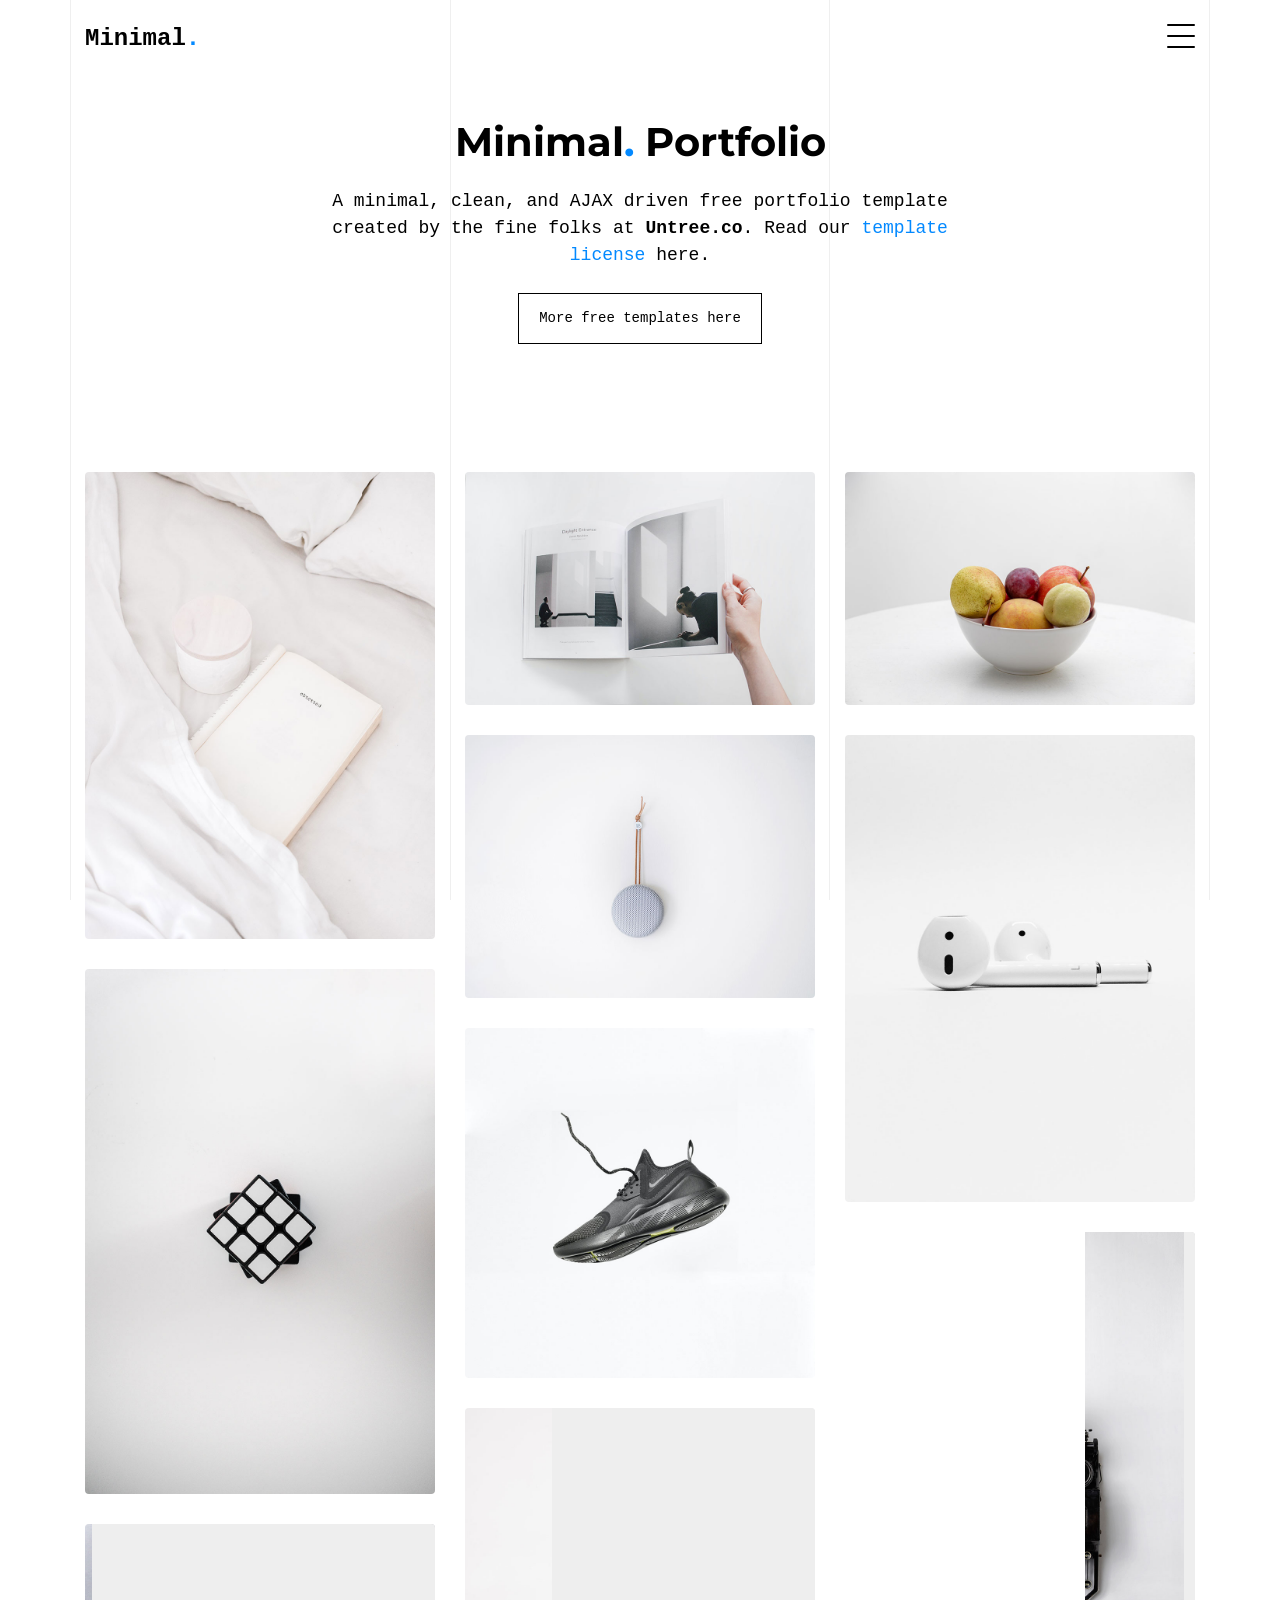
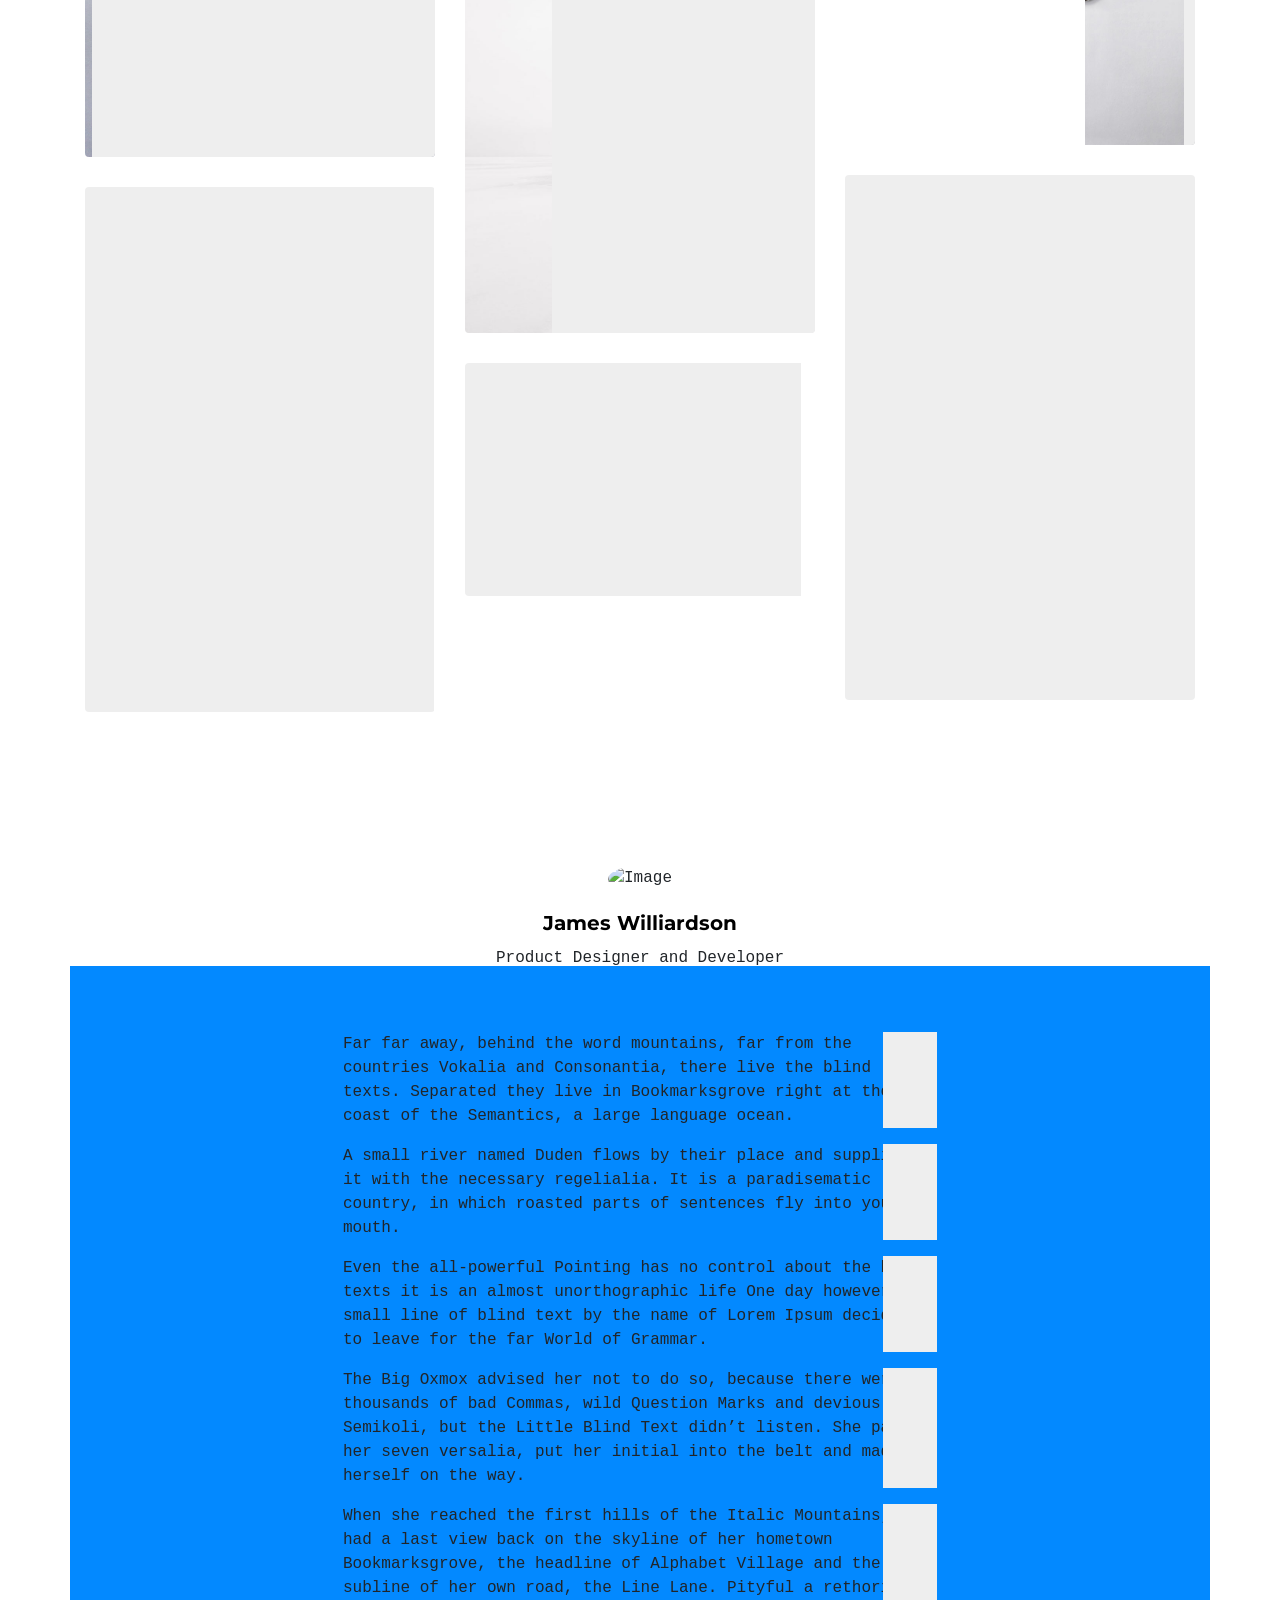
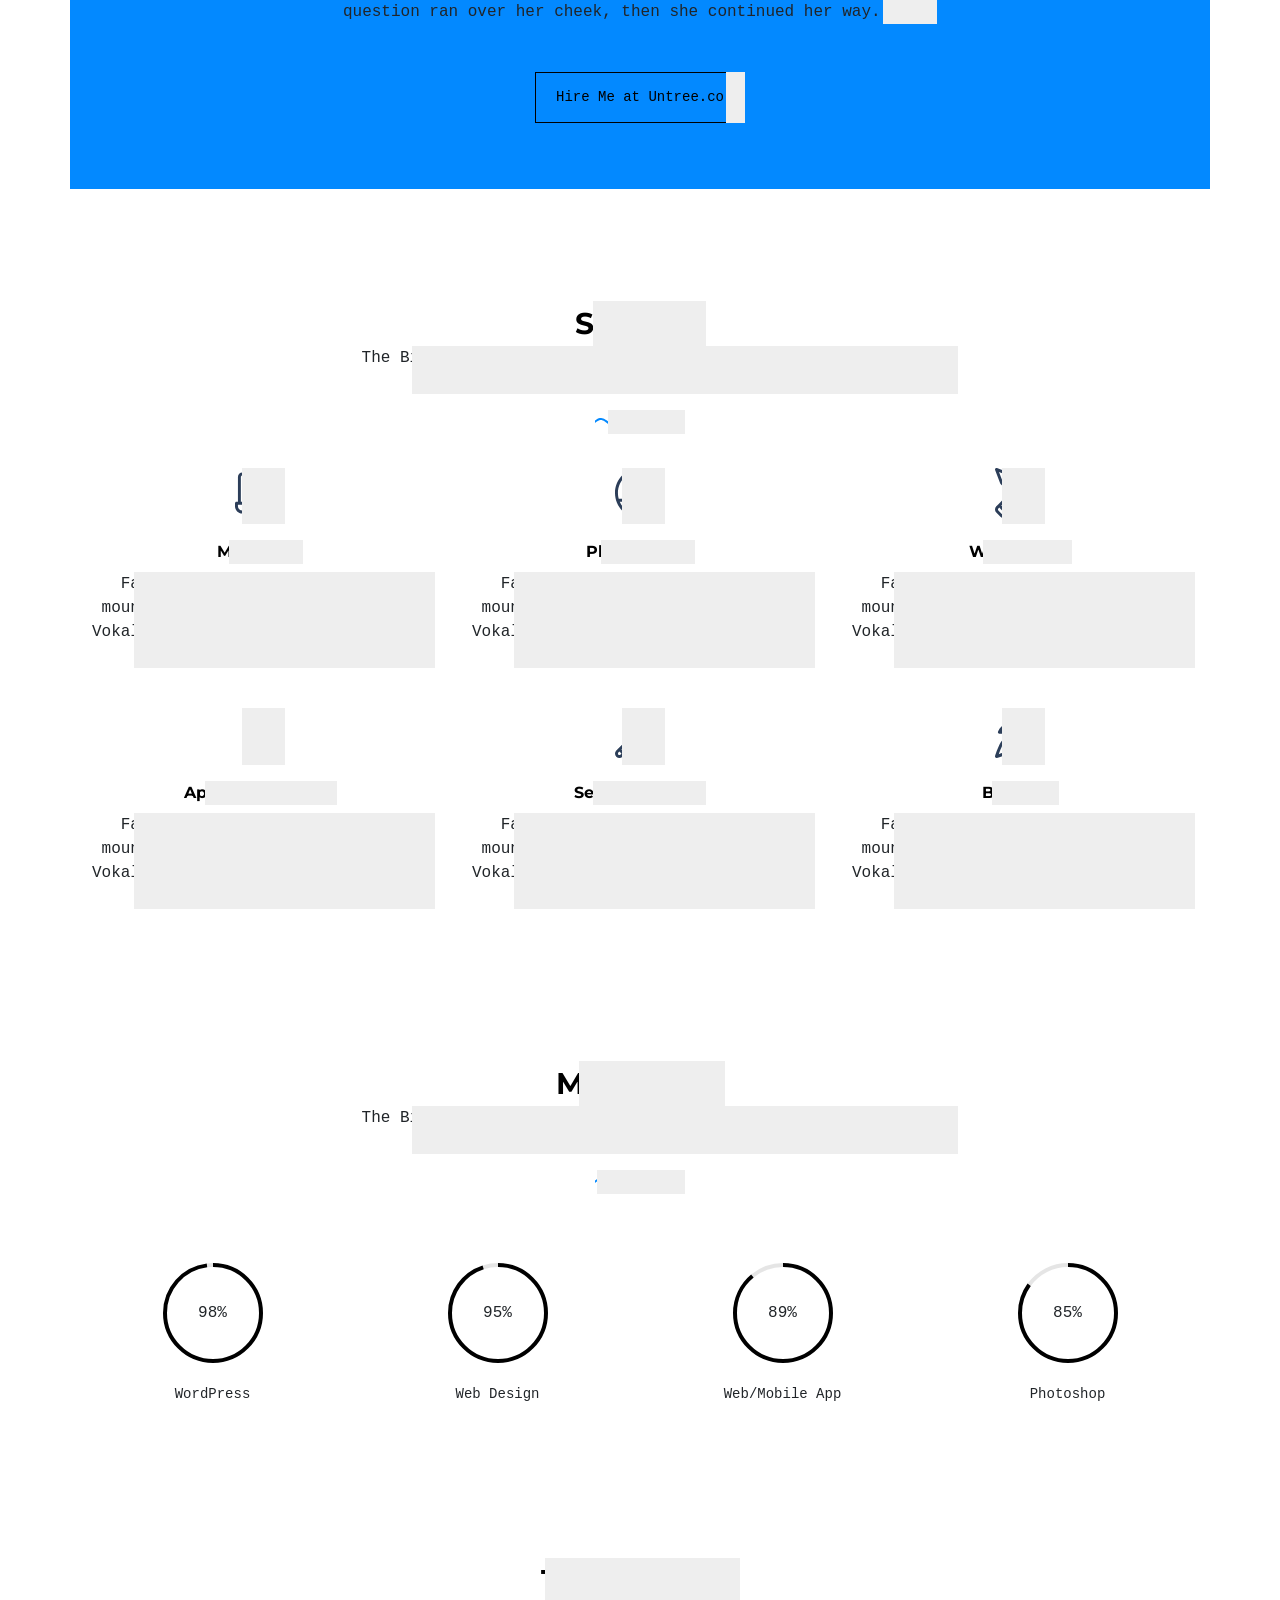
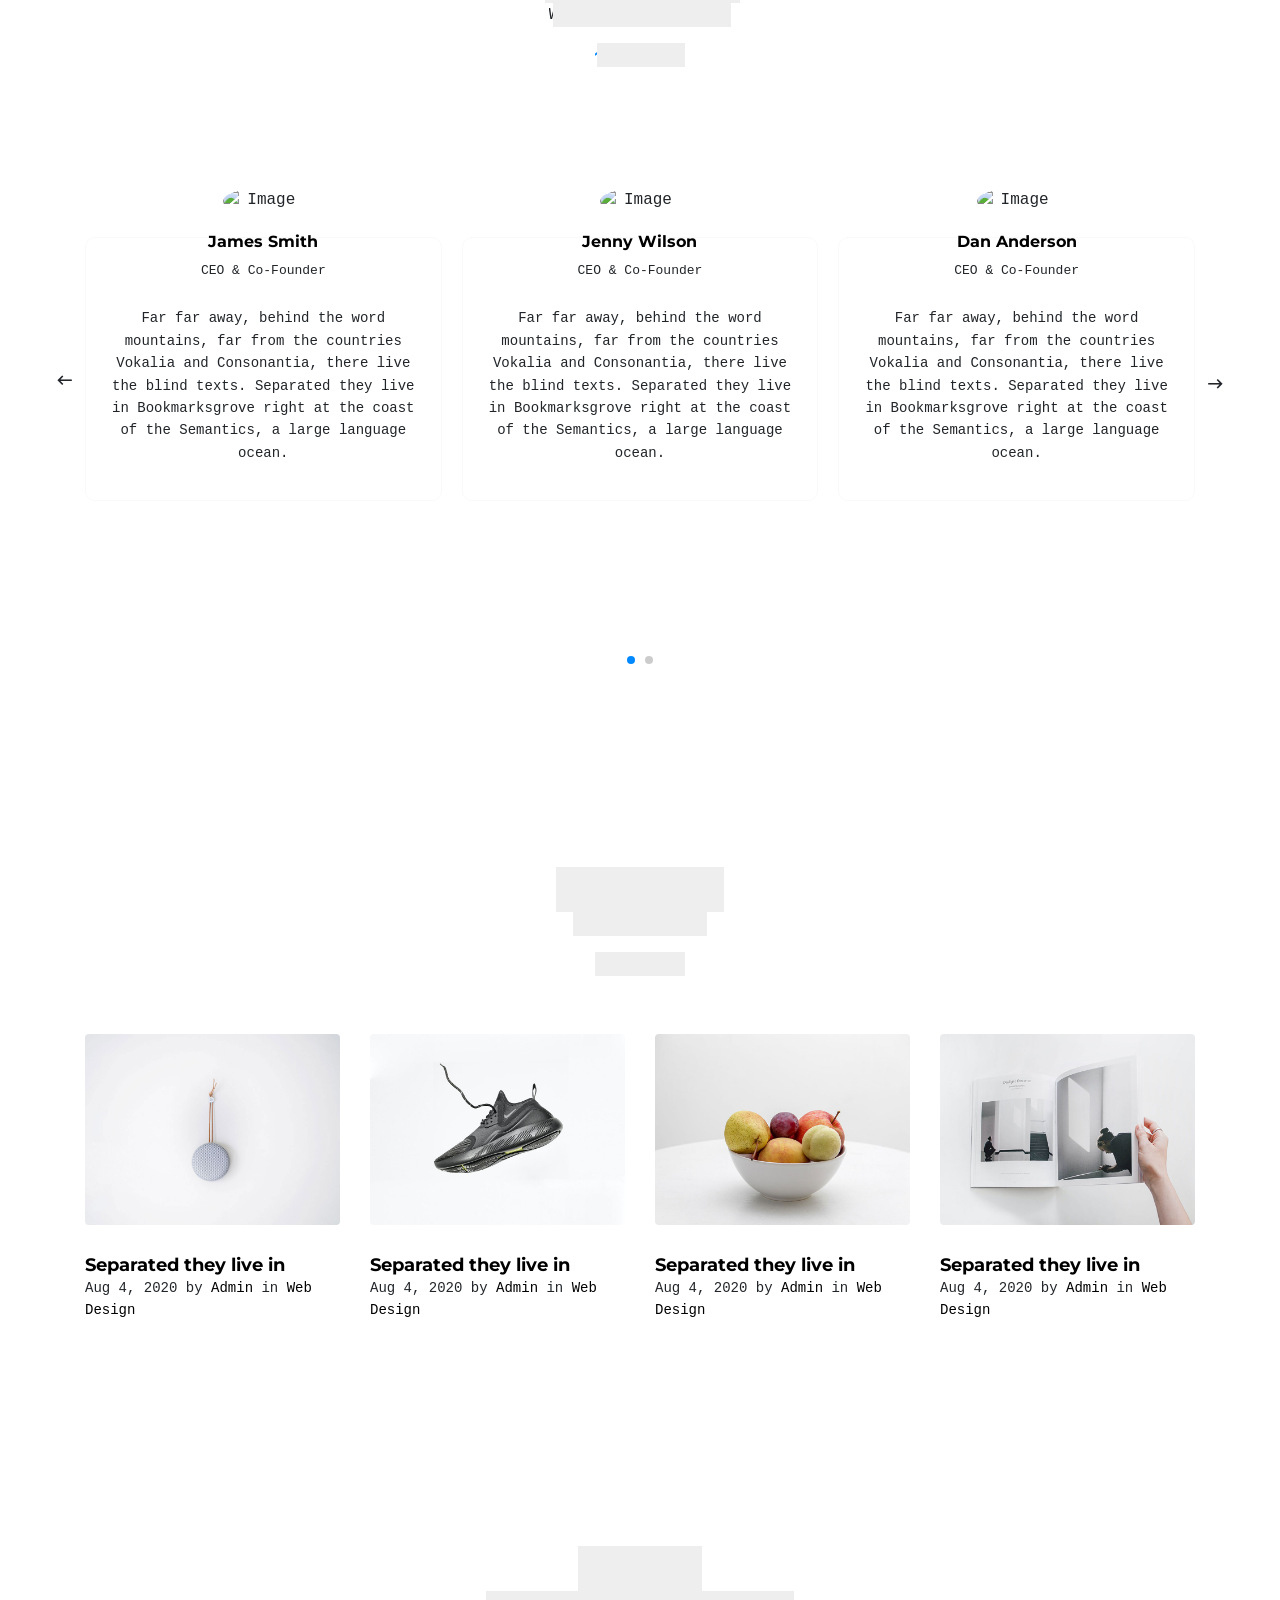
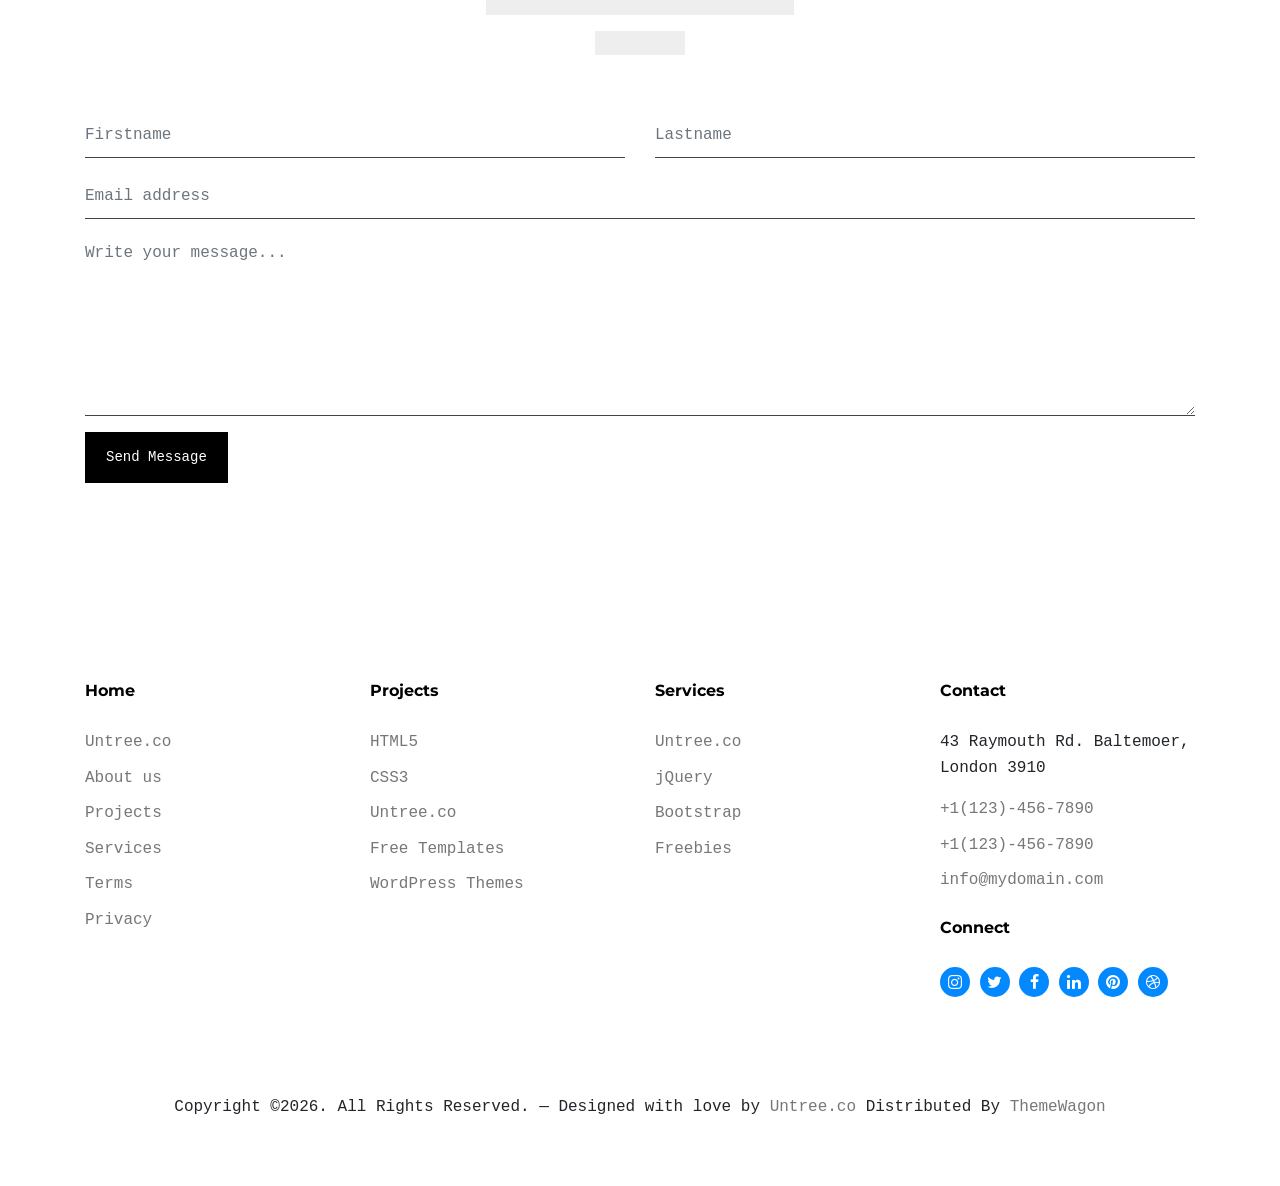
==== commit 1f3fec88: "Remove map" ====
--- a/index.html
+++ b/index.html
@@ -613,7 +613,7 @@
         </div>
 
         <div class="row">
-          <div class="col-lg-6">
+          <div class="col-lg-12">
             <form action="#">
               <div class="row">
                 <div class="col-lg-6 form-group">
@@ -639,11 +639,6 @@
                 </div>
               </div>
             </form>
-          </div>
-          <div class="col-lg-6">
-            <div id="map">
-              <iframe src="https://www.google.com/maps/embed?pb=!1m18!1m12!1m3!1d320.12856481718734!2d-73.97263090448001!3d40.78263296621774!2m3!1f0!2f0!3f0!3m2!1i1024!2i768!4f13.1!3m3!1m2!1s0x89c2588ff21eaaab%3A0xd0128d5d89a30429!2sMargarita%20Anthoine!5e0!3m2!1sen!2sph!4v1597149027268!5m2!1sen!2sph"  frameborder="0" style="border:0;" allowfullscreen="" aria-hidden="false" tabindex="0"></iframe>
-            </div>
           </div>
         </div>
       </div>
--- a/css/style.css
+++ b/css/style.css
@@ -1079,21 +1079,6 @@
   font-weight: 700;
   color: #000000; }
 
-#map {
-  position: relative; }
-  #map iframe {
-    top: 0;
-    left: 0;
-    bottom: 0;
-    right: 0;
-    width: 100%;
-    min-height: 400px;
-    height: 100%;
-    position: absolute; }
-    @media (max-width: 991.98px) {
-      #map iframe {
-        position: relative; } }
-
 .post-entry .thumb {
   display: block;
   margin-bottom: 30px;
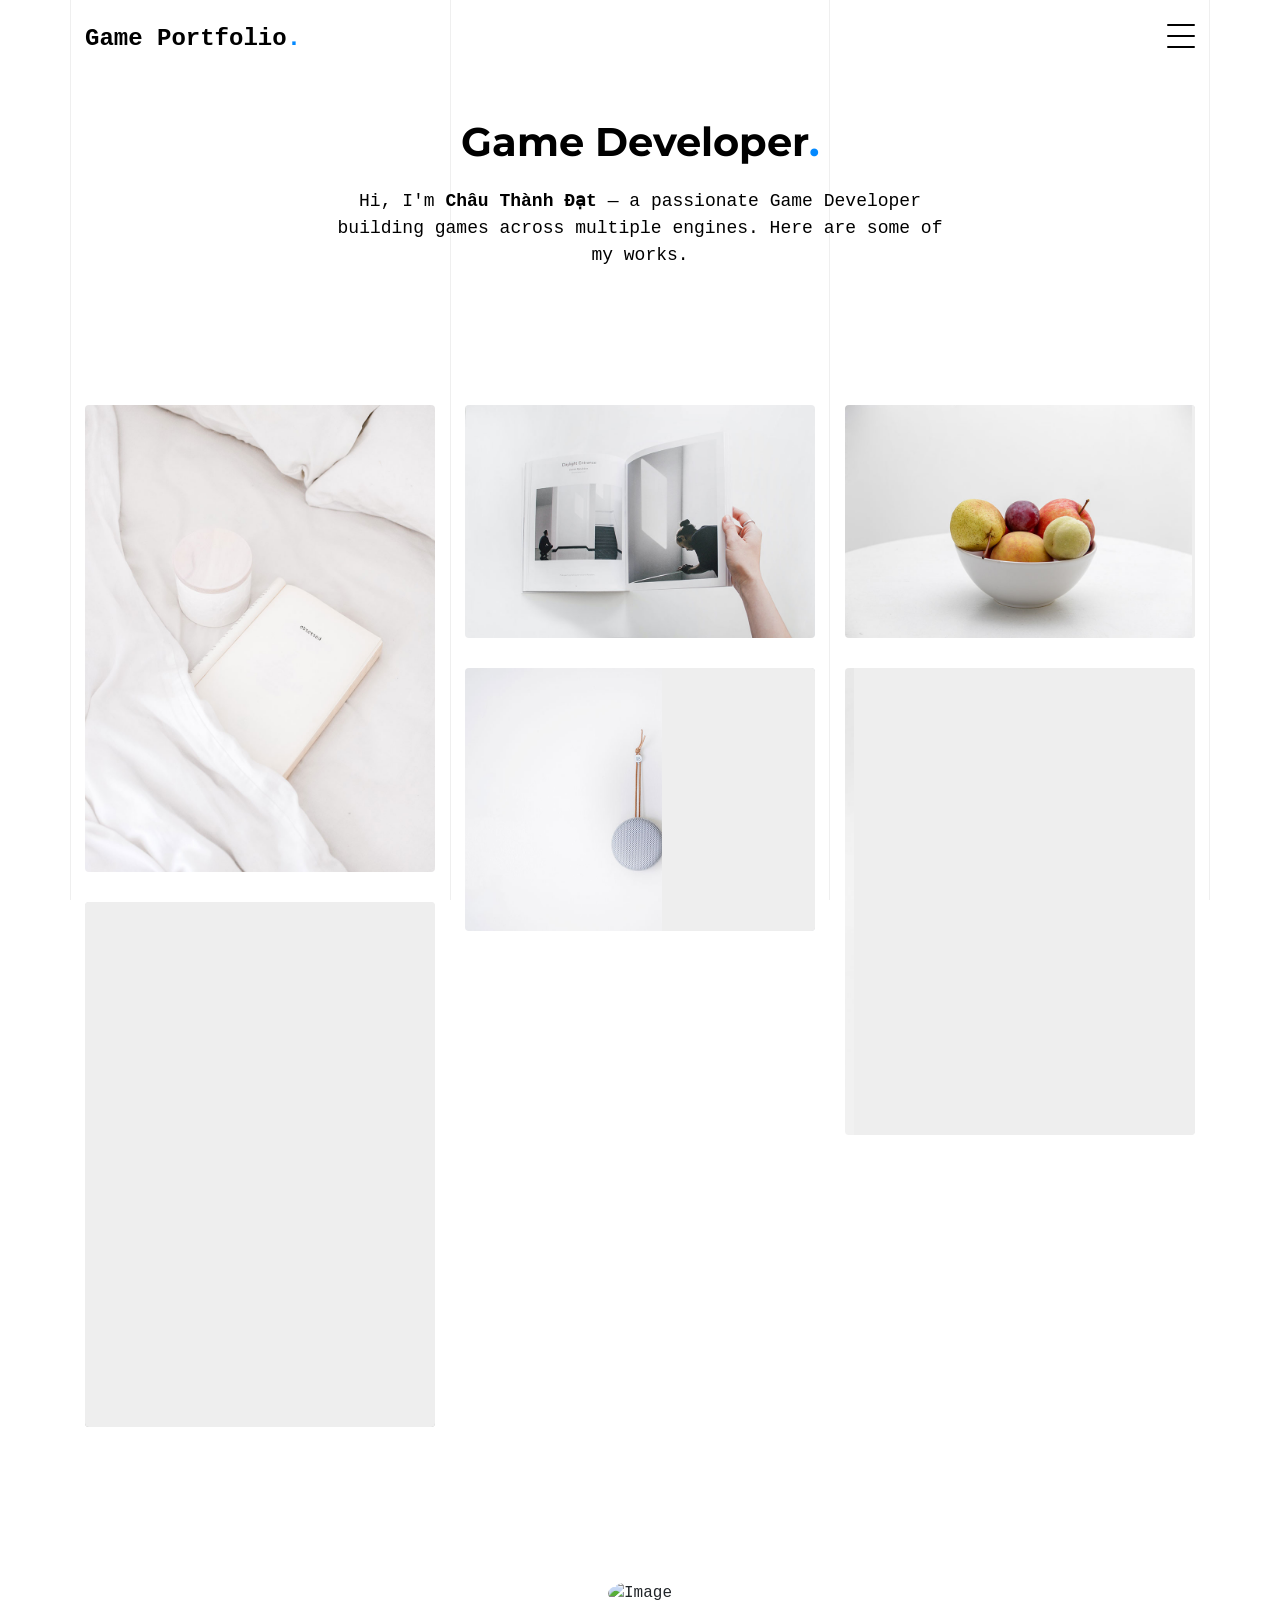
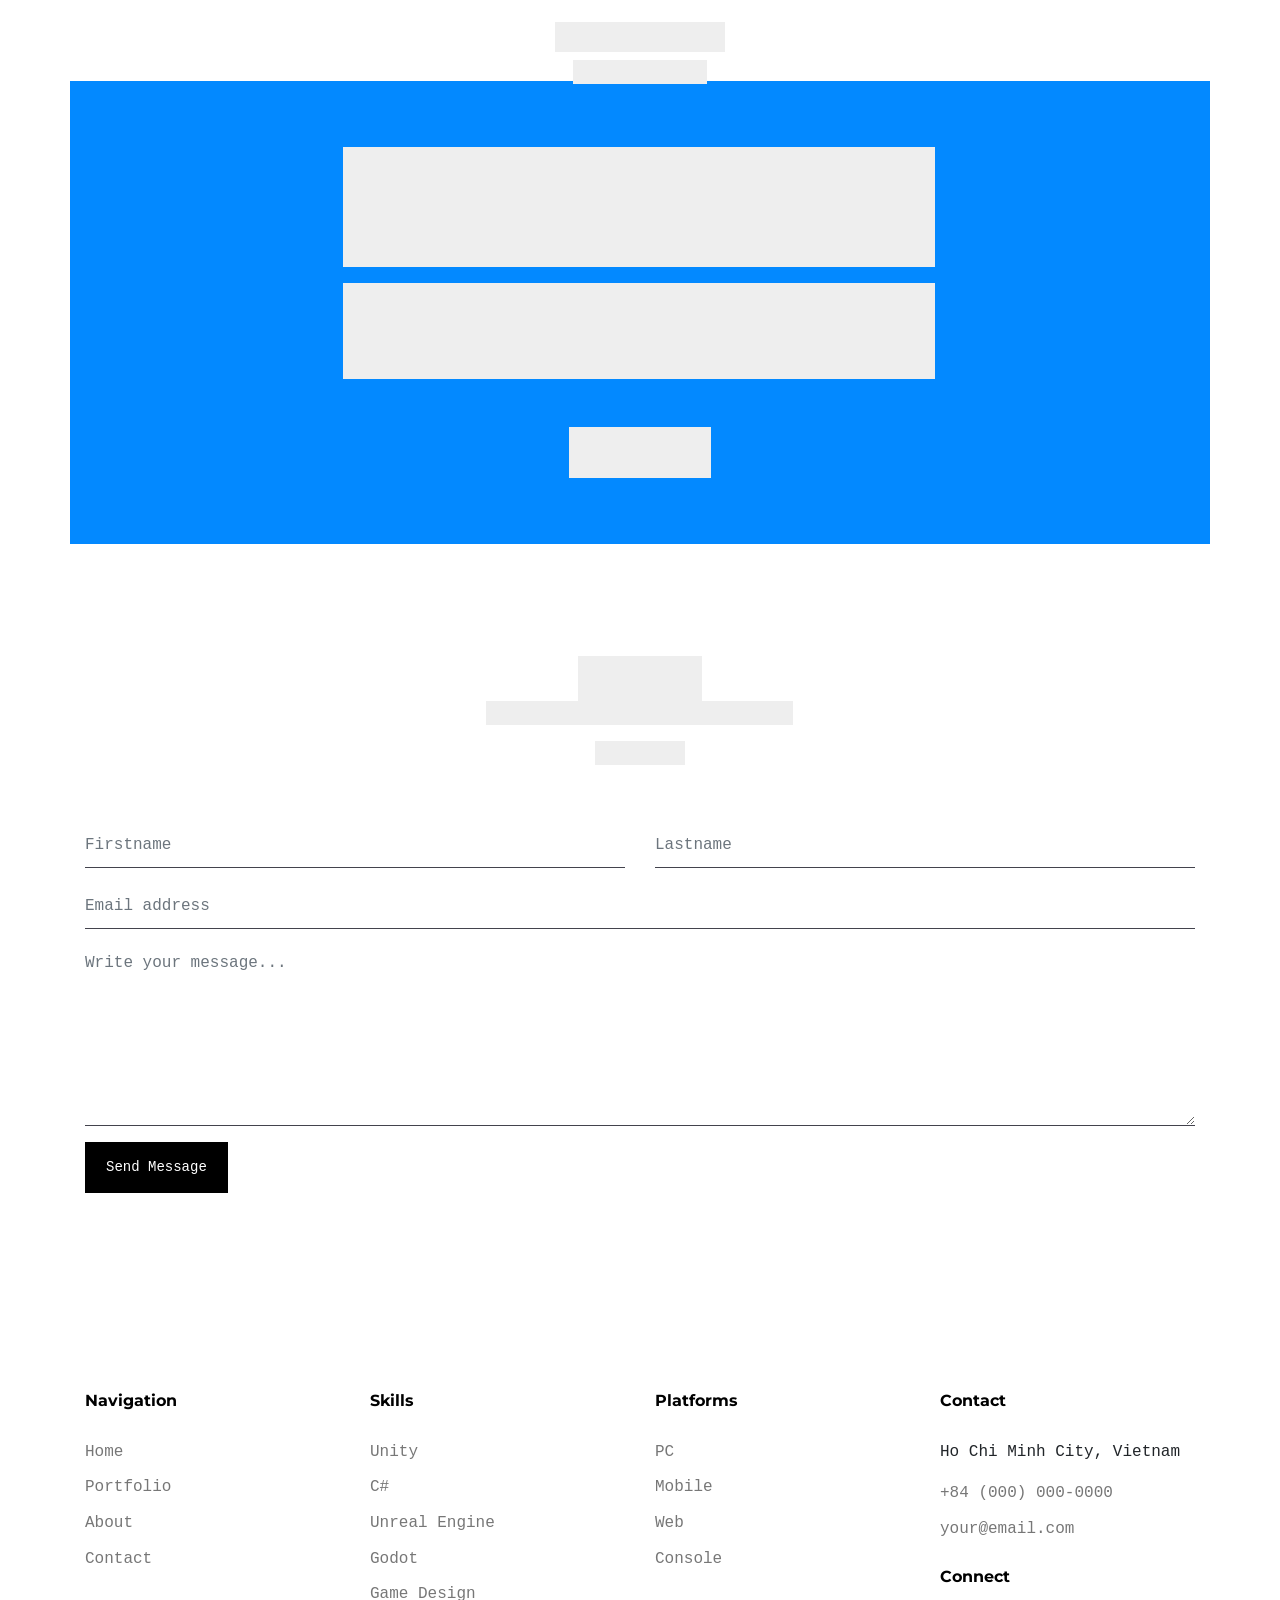
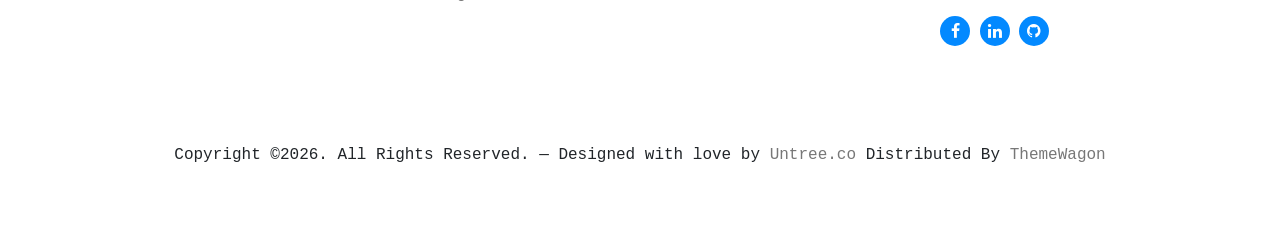
==== commit 00ec5a83: "Clean UI" ====
--- a/index.html
+++ b/index.html
@@ -29,7 +29,7 @@
   <link rel="stylesheet" href="css/aos.css">
   <link rel="stylesheet" href="css/style.css">
 
-  <title>Minimal Free HTML Template by Untree.co</title>
+  <title>Châu Thành Đạt | Game Developer Portfolio</title>
 </head>
 
 <body data-spy="scroll" data-target=".site-navbar-target" data-offset="100">
@@ -53,12 +53,12 @@
   <nav class="site-nav dark mb-5 site-navbar-target">
     <div class="container">
       <div class="site-navigation">
-        <a href="index.html" class="logo m-0">Minimal<span class="text-primary">.</span></a>
+        <a href="index.html" class="logo m-0">Game Portfolio<span class="text-primary">.</span></a>
 
         <ul class="js-clone-nav d-none d-lg-inline-none site-menu float-right site-nav-wrap">
           <li><a href="#home-section" class="nav-link active">Home</a></li>
           <li><a href="#portfolio-section" class="nav-link">Portfolio</a></li>
-          <li class="has-children">
+          <!-- <li class="has-children">
             <a href="#about-section" class="nav-link">About</a>
             <ul class="dropdown">
               <li><a href="elements.html" class="nav-link">Elements</a></li>
@@ -73,8 +73,9 @@
               <li><a href="#" class="nav-link">Menu Three</a></li>
             </ul>
           </li>
-          <li><a href="#services-section" class="nav-link">Services</a></li>
-
+          <li><a href="#services-section" class="nav-link">Services</a></li> -->
+
+          <li><a href="#about-section" class="nav-link">About</a></li>
           <li><a href="#contact-section" class="nav-link">Contact us</a></li>
         </ul>
 
@@ -92,11 +93,10 @@
     <div class="container">
       <div class="row justify-content-center text-center">
         <div class="col-md-7">
-          <h1 class="heading gsap-reveal-hero mb-3"><strong>Minimal<span class="text-primary">.</span> Portfolio</strong></h1>
+          <h1 class="heading gsap-reveal-hero mb-3"><strong>Game Developer<span class="text-primary">.</span></strong></h1>
           <h2 class="subheading gsap-reveal-hero mb-4">
-            A minimal, clean, and AJAX driven free portfolio template created by the fine folks at <strong>Untree.co</strong>. Read our <a href="https://untree.co/license" target="_blank">template license</a> here.
+            Hi, I'm <strong>Châu Thành Đạt</strong> — a passionate Game Developer building games across multiple engines. Here are some of my works.
           </h2>
-          <p class="gsap-reveal-hero"><a href="https://untree.co/" target="_blank" class="btn btn-outline-black">More free templates here</a></p>    
         </div>
       </div>
       
@@ -115,173 +115,81 @@
 
         <div id="posts" class="row">
 
-          <div class="item web branding col-sm-6 col-md-6 col-lg-4 isotope-mb-2">
-            <a href="portfolio-single-1.html" class="portfolio-item ajax-load-page isotope-item gsap-reveal-img" data-id="1">
-              <div class="overlay">
-                <span class="wrap-icon icon-link2"></span>
-                <div class="portfolio-item-content">
-                  <h3>Obsessed Book</h3>
-                  <p>web, branding</p>
-                </div>
-              </div>
-              <img src="images/img_1.jpg" class="lazyload  img-fluid" alt="Images" />
-            </a>
-          </div>
-
-          <div class="item web branding col-sm-6 col-md-6 col-lg-4 isotope-mb-2">
-            <a href="portfolio-single-2.html" class="portfolio-item ajax-load-page isotope-item gsap-reveal-img" data-id="2">
-              <div class="overlay">
-                <span class="wrap-icon icon-link2"></span>
-                <div class="portfolio-item-content">
-                  <h3>Book Binding</h3>
-                  <p>illustration, application</p>
-                </div>
-              </div>
-              <img src="images/img_2.jpg" class="lazyload  img-fluid" alt="Images" />
-            </a>
-          </div>
-
-          <div class="item web branding col-sm-6 col-md-6 col-lg-4 isotope-mb-2">
-            <a href="portfolio-single-3.html" class="portfolio-item ajax-load-page isotope-item gsap-reveal-img" data-id="3">
-              <div class="overlay">
-                <span class="wrap-icon icon-link2"></span>
-                <div class="portfolio-item-content">
-                  <h3>Fresh Fruits</h3>
-                  <p>web, branding</p>
-                </div>
-              </div>
-              <img src="images/img_3.jpg" class="lazyload  img-fluid" alt="Images" />
-            </a>
-          </div>
-
-          <div class="item web branding col-sm-6 col-md-6 col-lg-4 isotope-mb-2">
-            <a href="portfolio-single-3.html" class="portfolio-item ajax-load-page isotope-item gsap-reveal-img" data-id="3">
-              <div class="overlay">
-                <span class="wrap-icon icon-link2"></span>
-                <div class="portfolio-item-content">
-                  <h3>Powerful Speaker</h3>
-                  <p>web, branding</p>
-                </div>
-              </div>
-              <img src="images/img_4.jpg" class="lazyload  img-fluid" alt="Images" />
-            </a>
-          </div>
-
-          <div class="item web branding col-sm-6 col-md-6 col-lg-4 isotope-mb-2">
-            <a href="portfolio-single-3.html" class="portfolio-item ajax-load-page isotope-item gsap-reveal-img" data-id="3">
-              <div class="overlay">
-                <span class="wrap-icon icon-link2"></span>
-                <div class="portfolio-item-content">
-                  <h3>Wireless Headset</h3>
-                  <p>web, branding</p>
-                </div>
-              </div>
-              <img src="images/img_5.jpg" class="lazyload  img-fluid" alt="Images" />
-            </a>
-          </div>
-
-
-          <div class="item web branding col-sm-6 col-md-6 col-lg-4 isotope-mb-2">
-            <a href="portfolio-single-1.html" class="portfolio-item ajax-load-page isotope-item gsap-reveal-img" data-id="1">
-              <div class="overlay">
-                <span class="wrap-icon icon-link2"></span>
-                <div class="portfolio-item-content">
-                  <h3>Black & White Cubic</h3>
-                  <p>web, branding</p>
-                </div>
-              </div>
-              <img src="images/img_6.jpg" class="lazyload  img-fluid" alt="Images" />
-            </a>
-          </div>
-
-          <div class="item web branding col-sm-6 col-md-6 col-lg-4 isotope-mb-2">
-            <a href="portfolio-single-2.html" class="portfolio-item ajax-load-page isotope-item gsap-reveal-img" data-id="2">
-              <div class="overlay">
-                <span class="wrap-icon icon-link2"></span>
-                <div class="portfolio-item-content">
-                  <h3>Nike Shoe</h3>
-                  <p>illustration, application</p>
-                </div>
-              </div>
-              <img src="images/img_7.jpg" class="lazyload  img-fluid" alt="Images" />
-            </a>
-          </div>
-
-          <div class="item web branding col-sm-6 col-md-6 col-lg-4 isotope-mb-2">
-            <a href="portfolio-single-3.html" class="portfolio-item ajax-load-page isotope-item gsap-reveal-img" data-id="3">
-              <div class="overlay">
-                <span class="wrap-icon icon-link2"></span>
-                <div class="portfolio-item-content">
-                  <h3>Old Typewriter</h3>
-                  <p>web, branding</p>
-                </div>
-              </div>
-              <img src="images/img_8.jpg" class="lazyload  img-fluid" alt="Images" />
-            </a>
-          </div>
-
-          <div class="item web branding col-sm-6 col-md-6 col-lg-4 isotope-mb-2">
-            <a href="portfolio-single-3.html" class="portfolio-item ajax-load-page isotope-item gsap-reveal-img" data-id="3">
-              <div class="overlay">
-                <span class="wrap-icon icon-link2"></span>
-                <div class="portfolio-item-content">
-                  <h3>Walking Man</h3>
-                  <p>web, branding</p>
-                </div>
-              </div>
-              <img src="images/img_9.jpg" class="lazyload  img-fluid" alt="Images" />
-            </a>
-          </div>
-
-          <div class="item web branding col-sm-6 col-md-6 col-lg-4 isotope-mb-2">
-            <a href="portfolio-single-3.html" class="portfolio-item ajax-load-page isotope-item gsap-reveal-img" data-id="3">
-              <div class="overlay">
-                <span class="wrap-icon icon-link2"></span>
-                <div class="portfolio-item-content">
-                  <h3>Progress Journal</h3>
-                  <p>web, branding</p>
-                </div>
-              </div>
-              <img src="images/img_10.jpg" class="lazyload  img-fluid" alt="Images" />
-            </a>
-          </div>
-
-          <div class="item web branding col-sm-6 col-md-6 col-lg-4 isotope-mb-2">
-            <a href="portfolio-single-3.html" class="portfolio-item ajax-load-page isotope-item gsap-reveal-img" data-id="3">
-              <div class="overlay">
-                <span class="wrap-icon icon-link2"></span>
-                <div class="portfolio-item-content">
-                  <h3>The Dog</h3>
-                  <p>web, branding</p>
-                </div>
-              </div>
-              <img src="images/img_11.jpg" class="lazyload  img-fluid" alt="Images" />
-            </a>
-          </div>
-
-          <div class="item web branding col-sm-6 col-md-6 col-lg-4 isotope-mb-2">
-            <a href="portfolio-single-3.html" class="portfolio-item ajax-load-page isotope-item gsap-reveal-img" data-id="3">
-              <div class="overlay">
-                <span class="wrap-icon icon-link2"></span>
-                <div class="portfolio-item-content">
-                  <h3>Beautiful Woman</h3>
-                  <p>web, branding</p>
-                </div>
-              </div>
-              <img src="images/img_12.jpg" class="lazyload  img-fluid" alt="Images" />
-            </a>
-          </div>
-
-          <div class="item web branding col-sm-6 col-md-6 col-lg-4 isotope-mb-2">
-            <a href="portfolio-single-3.html" class="portfolio-item ajax-load-page isotope-item gsap-reveal-img" data-id="3">
-              <div class="overlay">
-                <span class="wrap-icon icon-link2"></span>
-                <div class="portfolio-item-content">
-                  <h3>Book Binding</h3>
-                  <p>web, branding</p>
-                </div>
-              </div>
-              <img src="images/img_2.jpg" class="lazyload  img-fluid" alt="Images" />
+          <div class="item game col-sm-6 col-md-6 col-lg-4 isotope-mb-2">
+            <a href="#" class="portfolio-item isotope-item gsap-reveal-img">
+              <div class="overlay">
+                <span class="wrap-icon icon-link2"></span>
+                <div class="portfolio-item-content">
+                  <h3>Shadow Realm: Awakening</h3>
+                  <p>Action RPG · Unity</p>
+                </div>
+              </div>
+              <img src="images/img_1.jpg" class="lazyload img-fluid" alt="Shadow Realm: Awakening" />
+            </a>
+          </div>
+
+          <div class="item game col-sm-6 col-md-6 col-lg-4 isotope-mb-2">
+            <a href="#" class="portfolio-item isotope-item gsap-reveal-img">
+              <div class="overlay">
+                <span class="wrap-icon icon-link2"></span>
+                <div class="portfolio-item-content">
+                  <h3>Pixel Odyssey</h3>
+                  <p>2D Platformer · Unity</p>
+                </div>
+              </div>
+              <img src="images/img_2.jpg" class="lazyload img-fluid" alt="Pixel Odyssey" />
+            </a>
+          </div>
+
+          <div class="item game col-sm-6 col-md-6 col-lg-4 isotope-mb-2">
+            <a href="#" class="portfolio-item isotope-item gsap-reveal-img">
+              <div class="overlay">
+                <span class="wrap-icon icon-link2"></span>
+                <div class="portfolio-item-content">
+                  <h3>Neon Drift</h3>
+                  <p>Racing / Arcade · Unity</p>
+                </div>
+              </div>
+              <img src="images/img_3.jpg" class="lazyload img-fluid" alt="Neon Drift" />
+            </a>
+          </div>
+
+          <div class="item game col-sm-6 col-md-6 col-lg-4 isotope-mb-2">
+            <a href="#" class="portfolio-item isotope-item gsap-reveal-img">
+              <div class="overlay">
+                <span class="wrap-icon icon-link2"></span>
+                <div class="portfolio-item-content">
+                  <h3>Fortress Siege</h3>
+                  <p>Tower Defense · Unity</p>
+                </div>
+              </div>
+              <img src="images/img_4.jpg" class="lazyload img-fluid" alt="Fortress Siege" />
+            </a>
+          </div>
+
+          <div class="item game col-sm-6 col-md-6 col-lg-4 isotope-mb-2">
+            <a href="#" class="portfolio-item isotope-item gsap-reveal-img">
+              <div class="overlay">
+                <span class="wrap-icon icon-link2"></span>
+                <div class="portfolio-item-content">
+                  <h3>Void Runner</h3>
+                  <p>Endless Runner · Unity</p>
+                </div>
+              </div>
+              <img src="images/img_5.jpg" class="lazyload img-fluid" alt="Void Runner" />
+            </a>
+          </div>
+
+          <div class="item game col-sm-6 col-md-6 col-lg-4 isotope-mb-2">
+            <a href="#" class="portfolio-item isotope-item gsap-reveal-img">
+              <div class="overlay">
+                <span class="wrap-icon icon-link2"></span>
+                <div class="portfolio-item-content">
+                  <h3>Crystal Caverns</h3>
+                  <p>Puzzle Adventure · Unity</p>
+                </div>
+              </div>
+              <img src="images/img_6.jpg" class="lazyload img-fluid" alt="Crystal Caverns" />
             </a>
           </div>
 
@@ -301,8 +209,8 @@
         <div class="row justify-content-center mb-3">
           <div class="col-lg-7 mx-auto text-center author-wrap">
             <img src="images/person_1.jpg" alt="Image" class="img-fluid rounded-circle mb-3">
-            <h3 class="text-black h5 font-weight-bold mb-2 gsap-reveal-hero">James Williardson</h3>
-            <p class="gsap-reveal-hero">Product Designer and Developer</p>
+            <h3 class="text-black h5 font-weight-bold mb-2 gsap-reveal-hero">Châu Thành Đạt</h3>
+            <p class="gsap-reveal-hero">Game Developer</p>
           </div>
         </div>
 
@@ -310,238 +218,19 @@
           <div class="col-lg-7">
 
 
-            <p class="gsap-reveal-hero">Far far away, behind the word mountains, far from the countries Vokalia and Consonantia, there live the blind texts. Separated they live in Bookmarksgrove right at the coast of the Semantics, a large language ocean.</p>
-
-            <p class="gsap-reveal-hero">A small river named Duden flows by their place and supplies it with the necessary regelialia. It is a paradisematic country, in which roasted parts of sentences fly into your mouth.</p>
-
-            <p class="gsap-reveal-hero">Even the all-powerful Pointing has no control about the blind texts it is an almost unorthographic life One day however a small line of blind text by the name of Lorem Ipsum decided to leave for the far World of Grammar.</p>
-
-            <p class="gsap-reveal-hero">The Big Oxmox advised her not to do so, because there were thousands of bad Commas, wild Question Marks and devious Semikoli, but the Little Blind Text didn’t listen. She packed her seven versalia, put her initial into the belt and made herself on the way.</p>
-
-            <p class="gsap-reveal-hero mb-5">When she reached the first hills of the Italic Mountains, she had a last view back on the skyline of her hometown Bookmarksgrove, the headline of Alphabet Village and the subline of her own road, the Line Lane. Pityful a rethoric question ran over her cheek, then she continued her way.</p>
-
-
-            <p class="gsap-reveal-hero text-center"><a href="https://untree.co/" target="_blank" class="btn btn-outline-black">Hire Me at Untree.co</a></p>    
-          </div>
-        </div>
-      </div>
-    </div>
-
-
-    <div class="untree_co-section pb-0" id="services-section">
-      <div class="container">
-        <div class="row mb-4">
-          <div class="col-lg-7 text-center mx-auto">
-            <h2 class="section-heading gsap-reveal-hero mb-0"><strong>Services</strong></h2>
-            <p class="gsap-reveal-hero">The Big Oxmox advised her not to do so, because there were thousands of bad Commas.</p>
-            <div class="wave gsap-reveal-hero" >
-              <svg>
-                <path d="M10,10 L50,100 L90,50" stroke="#0389ff"></path>
-              </svg>
-            </div>
-          </div>
-        </div>
-
-        <div class="row">
-
-          <div class="col-6 col-sm-6 col-md-6 col-lg-4 mb-4">
-            <div class="service text-center">
-              <div class="gsap-reveal-hero mb-3">
-                <span class="icon-service"><img src="images/svg/service-icon-7.svg" alt="Image" class="img-fluid"></span>
-              </div>
-              <h3 class="gsap-reveal-hero">Marketing</h3>
-              <p class="gsap-reveal-hero">Far far away, behind the word mountains, far from the countries Vokalia and Consonantia, there live the blind texts.</p>
-            </div>
-          </div>
-          <div class="col-6 col-sm-6 col-md-6 col-lg-4 mb-4">
-            <div class="service text-center">
-              <div class="gsap-reveal-hero mb-3">
-                <span class="icon-service"><img src="images/svg/service-icon-6.svg" alt="Image" class="img-fluid"></span>
-              </div>
-              <h3 class="gsap-reveal-hero">Photography</h3>
-              <p class="gsap-reveal-hero">Far far away, behind the word mountains, far from the countries Vokalia and Consonantia, there live the blind texts.</p>
-            </div>
-          </div>
-
-          <div class="col-6 col-sm-6 col-md-6 col-lg-4 mb-4">
-            <div class="service text-center">
-              <div class="gsap-reveal-hero mb-3">
-                <span class="icon-service"><img src="images/svg/service-icon-1.svg" alt="Image" class="img-fluid"></span>
-              </div>
-              <h3 class="gsap-reveal-hero">Web Design</h3>
-              <p class="gsap-reveal-hero">Far far away, behind the word mountains, far from the countries Vokalia and Consonantia, there live the blind texts.</p>
-            </div>
-          </div>
-
-
-          <div class="col-6 col-sm-6 col-md-6 col-lg-4 mb-4">
-            <div class="service text-center">
-              <div class="gsap-reveal-hero mb-3">
-                <span class="icon-service"><img src="images/svg/service-icon-8.svg" alt="Image" class="img-fluid"></span>
-              </div>
-              <h3 class="gsap-reveal-hero">App Development</h3>
-              <p class="gsap-reveal-hero">Far far away, behind the word mountains, far from the countries Vokalia and Consonantia, there live the blind texts.</p>
-            </div>
-          </div>
-
-          <div class="col-6 col-sm-6 col-md-6 col-lg-4 mb-4">
-            <div class="service text-center">
-              <div class="gsap-reveal-hero mb-3">
-                <span class="icon-service"><img src="images/svg/service-icon-4.svg" alt="Image" class="img-fluid"></span>
-              </div>
-              <h3 class="gsap-reveal-hero">Search Ranking</h3>
-              <p class="gsap-reveal-hero">Far far away, behind the word mountains, far from the countries Vokalia and Consonantia, there live the blind texts.</p>
-            </div>
-          </div>
-
-          <div class="col-6 col-sm-6 col-md-6 col-lg-4 mb-4">
-            <div class="service text-center">
-              <div class="gsap-reveal-hero mb-3">
-                <span class="icon-service"><img src="images/svg/service-icon-5.svg" alt="Image" class="img-fluid"></span>
-              </div>
-              <h3 class="gsap-reveal-hero">Branding</h3>
-              <p class="gsap-reveal-hero">Far far away, behind the word mountains, far from the countries Vokalia and Consonantia, there live the blind texts.</p>
-            </div>
-          </div>
-
-        </div>
-      </div>
-    </div>
-
-
-    <div class="untree_co-section pb-0">
-      <div class="container">
-        <div class="row mb-4">
-          <div class="col-lg-7 text-center mx-auto">
-            <h2 class="section-heading gsap-reveal-hero mb-0"><strong>My Skillset</strong></h2>
-            <p class="gsap-reveal-hero">The Big Oxmox advised her not to do so, because there were thousands of bad Commas.</p>
-            <div class="wave gsap-reveal-hero" >
-              <svg>
-                <path d="M10,10 L50,100 L90,50" stroke="#0389ff"></path>
-              </svg>
-            </div>
-          </div>
-        </div>
-        <div class="row">
-          <div class="col-6 col-sm-6 col-md-6 col-lg-3 text-center" data-aos="fade-up" data-aos-delay="0">
-            <div class="progressbar" data-animate="false">
-              <div class="circle" data-percent="98">
-                <div class="number"></div>
-                <p class="caption">WordPress</p>
-              </div>
-            </div>
-          </div>
-          <div class="col-6 col-sm-6 col-md-6 col-lg-3 text-center" data-aos="fade-up" data-aos-delay="100">
-            <div class="progressbar" data-animate="false">
-              <div class="circle" data-percent="95">
-                <div class="number"></div>
-                <p class="caption">Web Design</p>
-              </div>
-            </div>
-          </div>
-          <div class="col-6 col-sm-6 col-md-6 col-lg-3 text-center" data-aos="fade-up" data-aos-delay="200">
-            <div class="progressbar" data-animate="false">
-              <div class="circle" data-percent="89">
-                <div class="number"></div>
-                <p class="caption">Web/Mobile App</p>
-              </div>
-            </div>
-          </div>
-          <div class="col-6 col-sm-6 col-md-6 col-lg-3 text-center" data-aos="fade-up" data-aos-delay="300">
-            <div class="progressbar" data-animate="false">
-              <div class="circle" data-percent="85">
-                <div class="number"></div>
-                <p class="caption">Photoshop</p>
-              </div>
-            </div>
-
-          </div>
-        </div>
-      </div>
-    </div>
-
-    <div class="untree_co-section testimonial-wrap">
-      <div class="container">
-        <div class="row mb-5">
-          <div class="col-lg-7 text-center mx-auto">
-            <h2 class="section-heading gsap-reveal-hero mb-0"><strong>Testimonials</strong></h2>
-            <p class="gsap-reveal-hero">What clients say...</p>
-
-            <div class="wave gsap-reveal-hero" >
-              <svg>
-                <path d="M10,10 L50,100 L90,50" stroke="#0389ff"></path>
-              </svg>
-            </div>
-          </div>
-        </div>
-
-
-        <div data-aos="fade-left" data-aos-delay="200">
-
-
-
-          <div class="owl-carousel owl-3-slider">
-            <div class="item">
-              <div class="testimonial-v1">
-                <img src="images/person_1.jpg" alt="Image" class="img-fluid">
-                <div class="mb-4">
-                  <h3>James Smith</h3>
-                  <span class="caption">CEO &amp; Co-Founder</span>
-                </div>
-                <blockquote>
-                  <p>Far far away, behind the word mountains, far from the countries Vokalia and Consonantia, there live the blind texts. Separated they live in Bookmarksgrove right at the coast of the Semantics, a large language ocean.</p>
-                </blockquote>
-              </div>
-            </div>
-            <!-- END .item -->
-
-            <div class="item">
-              <div class="testimonial-v1">
-                <img src="images/person_2.jpg" alt="Image" class="img-fluid">
-                <div class="mb-4">
-                  <h3>Jenny Wilson</h3>
-                  <span class="caption">CEO &amp; Co-Founder</span>
-                </div>
-                <blockquote>
-                  <p>Far far away, behind the word mountains, far from the countries Vokalia and Consonantia, there live the blind texts. Separated they live in Bookmarksgrove right at the coast of the Semantics, a large language ocean.</p>
-                </blockquote>
-              </div>
-            </div>
-            <!-- END .item -->
-
-            <div class="item">
-              <div class="testimonial-v1">
-                <img src="images/person_3.jpg" alt="Image" class="img-fluid">
-                <div class="mb-4">
-                  <h3>Dan Anderson</h3>
-                  <span class="caption">CEO &amp; Co-Founder</span>
-                </div>
-                <blockquote>
-                  <p>Far far away, behind the word mountains, far from the countries Vokalia and Consonantia, there live the blind texts. Separated they live in Bookmarksgrove right at the coast of the Semantics, a large language ocean.</p>
-                </blockquote>
-              </div>
-            </div>
-            <!-- END .item -->
-
-            <div class="item">
-              <div class="testimonial-v1">
-                <img src="images/person_1.jpg" alt="Image" class="img-fluid">
-                <div class="mb-4">
-                  <h3>James Smith</h3>
-                  <span class="caption">CEO &amp; Co-Founder</span>
-                </div>
-                <blockquote>
-                  <p>Far far away, behind the word mountains, far from the countries Vokalia and Consonantia, there live the blind texts. Separated they live in Bookmarksgrove right at the coast of the Semantics, a large language ocean.</p>
-                </blockquote>
-              </div>
-            </div>
-            <!-- END .item -->
-          </div>
-        </div>
-      </div>
-    </div>
-
-    <div class="untree_co-section">
+                        <p class="gsap-reveal-hero">Here dwells a developer whose brain runs on caffeine and collision boxes. Allegedly human, fluent in Unity, C#, and the ancient art of stack-overflowing error messages. Has shipped games across multiple engines without losing sanity — or so they claim.</p>
+
+            <p class="gsap-reveal-hero mb-5">By day: a Game Developer wrestling with physics engines and shader graphs. By night: also a Game Developer, but with worse posture. The quest for the perfect frame rate continues. <em>(Replace this with your real bio later.)</em></p>
+
+
+            <p class="gsap-reveal-hero text-center"><a href="#contact-section" class="btn btn-outline-black">Get In Touch</a></p>    
+          </div>
+        </div>
+      </div>
+    </div>
+
+
+    <div class="untree_co-section" style="display:none;">
       <div class="container">
         <div class="row mb-5">
           <div class="col-lg-7 text-center mx-auto">
@@ -650,39 +339,37 @@
         <div class="row">
           <div class="col-lg-3">
             <div class="widget">
-              <h3>Home</h3>
+              <h3>Navigation</h3>
               <ul class="list-unstyled float-left links">
-                <li><a href="#">Untree.co</a></li>
-                <li><a href="#">About us</a></li>
-                <li><a href="#">Projects</a></li>
-                <li><a href="#">Services</a></li>
-                <li><a href="#">Terms</a></li>
-                <li><a href="#">Privacy</a></li>
+                <li><a href="#home-section">Home</a></li>
+                <li><a href="#portfolio-section">Portfolio</a></li>
+                <li><a href="#about-section">About</a></li>
+                <li><a href="#contact-section">Contact</a></li>
               </ul>
             </div> <!-- /.widget -->
           </div> <!-- /.col-lg-3 -->
 
           <div class="col-lg-3">
             <div class="widget">
-              <h3>Projects</h3>
+              <h3>Skills</h3>
               <ul class="list-unstyled float-left links">
-                <li><a href="#">HTML5</a></li>
-                <li><a href="#">CSS3</a></li>
-                <li><a href="#">Untree.co</a></li>
-                <li><a href="#">Free Templates</a></li>
-                <li><a href="#">WordPress Themes</a></li>
+                <li><a href="#">Unity</a></li>
+                <li><a href="#">C#</a></li>
+                <li><a href="#">Unreal Engine</a></li>
+                <li><a href="#">Godot</a></li>
+                <li><a href="#">Game Design</a></li>
               </ul>
             </div> <!-- /.widget -->
           </div> <!-- /.col-lg-3 -->
 
           <div class="col-lg-3">
             <div class="widget">
-              <h3>Services</h3>
+              <h3>Platforms</h3>
               <ul class="list-unstyled float-left links">
-                <li><a href="#">Untree.co</a></li>
-                <li><a href="#">jQuery</a></li>
-                <li><a href="#">Bootstrap</a></li>
-                <li><a href="#">Freebies</a></li>
+                <li><a href="#">PC</a></li>
+                <li><a href="#">Mobile</a></li>
+                <li><a href="#">Web</a></li>
+                <li><a href="#">Console</a></li>
               </ul>
             </div> <!-- /.widget -->
           </div> <!-- /.col-lg-3 -->
@@ -691,21 +378,21 @@
           <div class="col-lg-3">
             <div class="widget">
               <h3>Contact</h3>
-              <address>43 Raymouth Rd. Baltemoer, London 3910</address>
+              <address>Ho Chi Minh City, Vietnam</address>
               <ul class="list-unstyled links mb-4">
-                <li><a href="tel://11234567890">+1(123)-456-7890</a></li>
-                <li><a href="tel://11234567890">+1(123)-456-7890</a></li>
-                <li><a href="mailto:info@mydomain.com">info@mydomain.com</a></li>
+                <li><a href="tel://+84000000000">+84 (000) 000-0000</a></li>
+                <li><a href="mailto:your@email.com">your@email.com</a></li>
               </ul>
 
               <h3>Connect</h3>
               <ul class="list-unstyled social">
-                <li><a href="#"><span class="icon-instagram"></span></a></li>
-                <li><a href="#"><span class="icon-twitter"></span></a></li>
+                <!-- <li><a href="#"><span class="icon-instagram"></span></a></li> -->
+                <!-- <li><a href="#"><span class="icon-twitter"></span></a></li> -->
                 <li><a href="#"><span class="icon-facebook"></span></a></li>
                 <li><a href="#"><span class="icon-linkedin"></span></a></li>
-                <li><a href="#"><span class="icon-pinterest"></span></a></li>
-                <li><a href="#"><span class="icon-dribbble"></span></a></li>
+                <!-- <li><a href="#"><span class="icon-pinterest"></span></a></li> -->
+                <!-- <li><a href="#"><span class="icon-dribbble"></span></a></li> -->
+                <li><a href="#"><span class="icon-github"></span></a></li>
               </ul>
 
             </div> <!-- /.widget -->
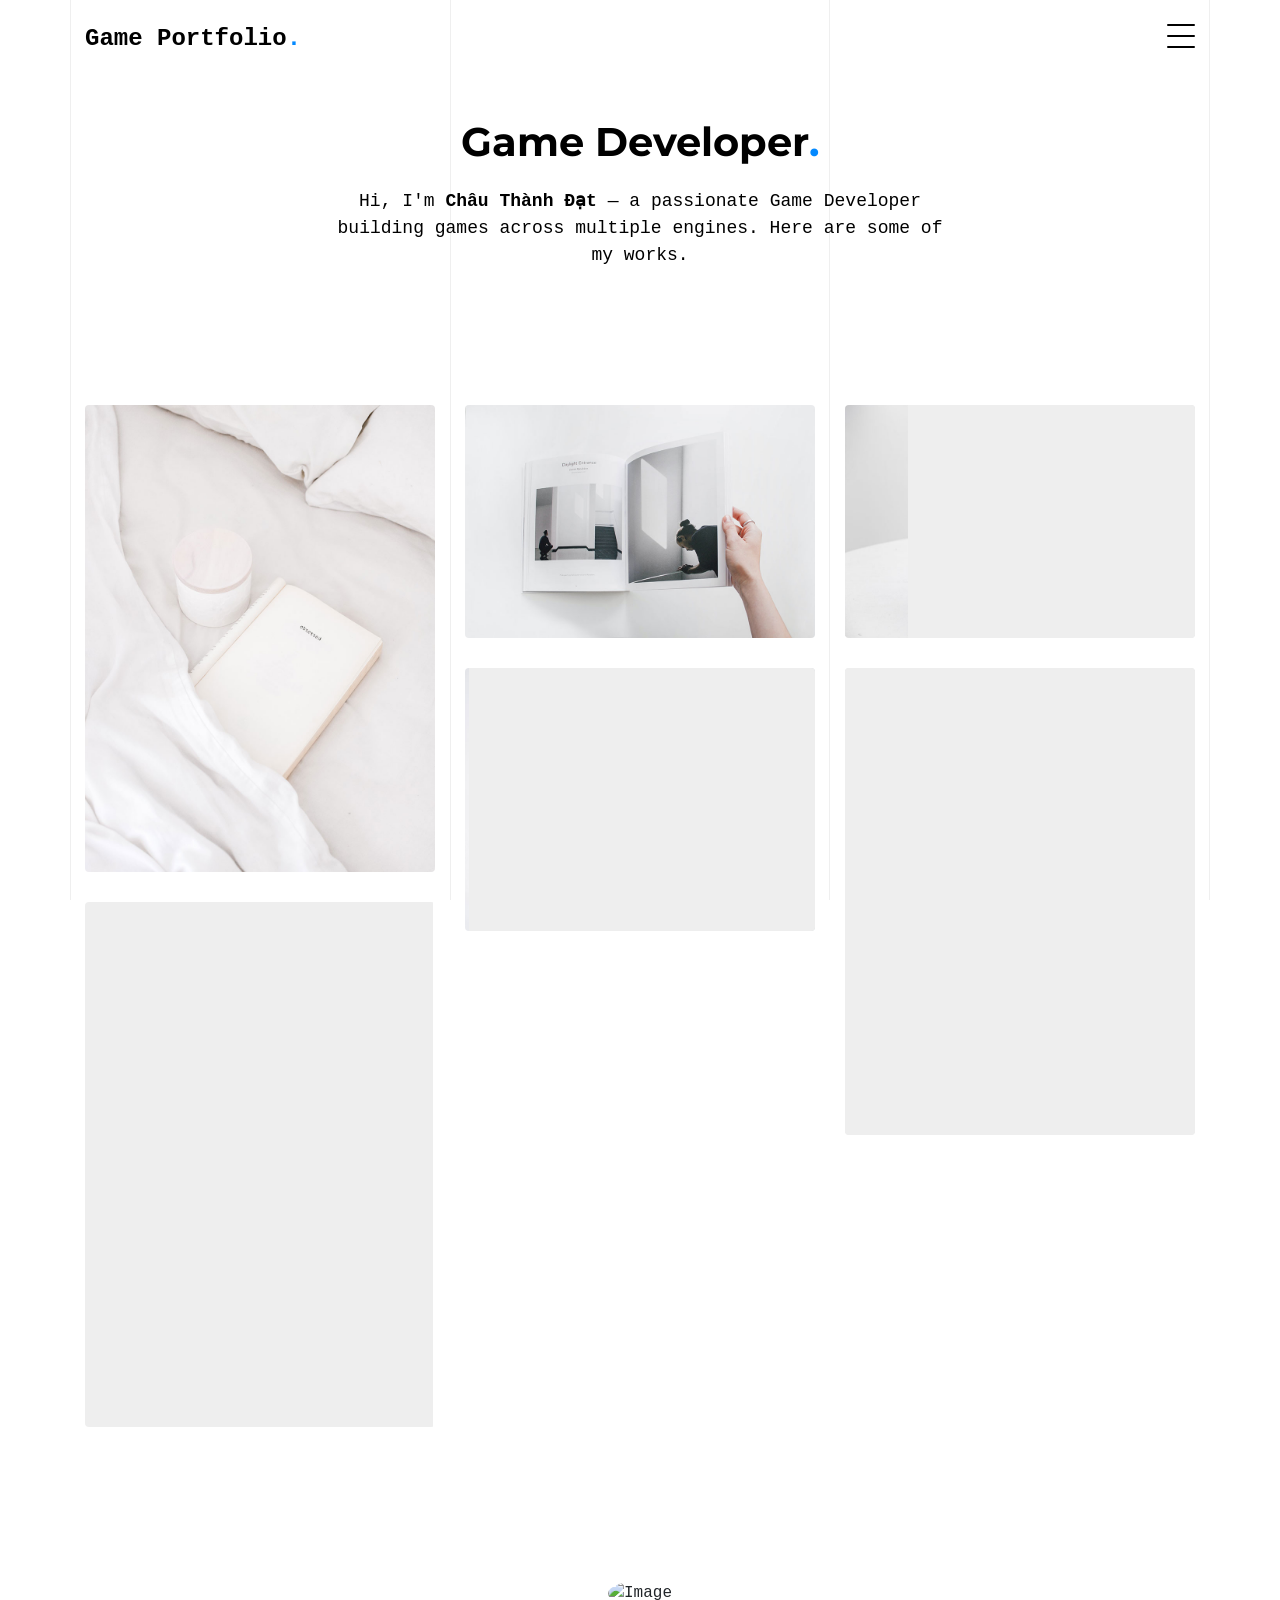
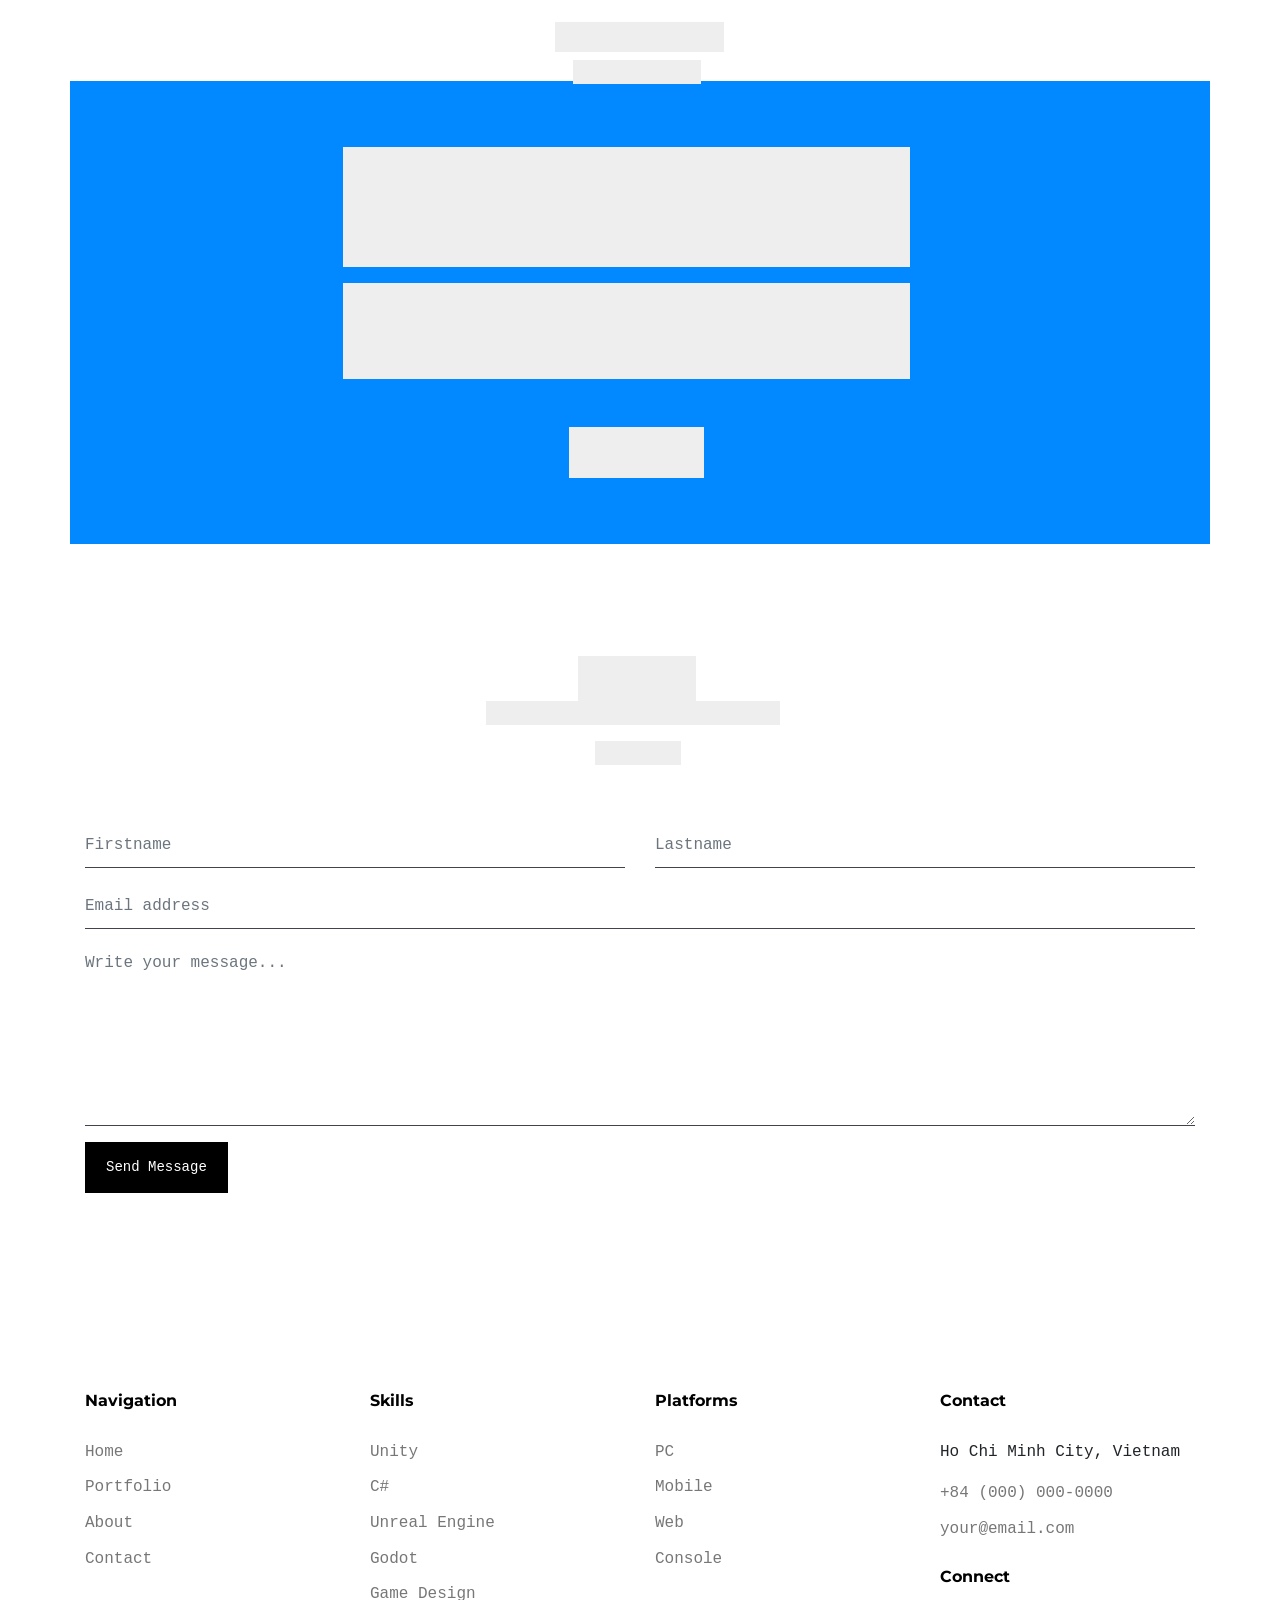
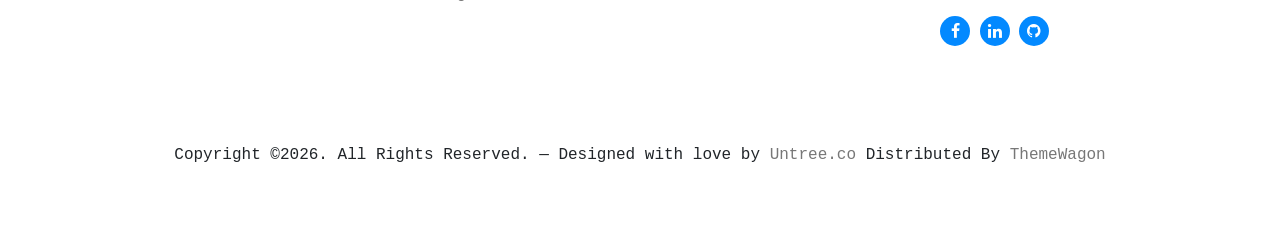
==== commit 2fc22b64: "Format" ====
--- a/index.html
+++ b/index.html
@@ -193,15 +193,10 @@
             </a>
           </div>
 
-
-        </div>
-      </div>
-
-
-        <!-- </div>
-        </div> -->
-      </div>
-    </div>
+        </div>
+      </div>
+    </div>
+  </div>
 
 
     <div class="untree_co-section pb-0" id="about-section">
@@ -216,14 +211,9 @@
 
         <div class="row justify-content-center">
           <div class="col-lg-7">
-
-
-                        <p class="gsap-reveal-hero">Here dwells a developer whose brain runs on caffeine and collision boxes. Allegedly human, fluent in Unity, C#, and the ancient art of stack-overflowing error messages. Has shipped games across multiple engines without losing sanity — or so they claim.</p>
-
+            <p class="gsap-reveal-hero">Here dwells a developer whose brain runs on caffeine and collision boxes. Allegedly human, fluent in Unity, C#, and the ancient art of stack-overflowing error messages. Has shipped games across multiple engines without losing sanity — or so they claim.</p>
             <p class="gsap-reveal-hero mb-5">By day: a Game Developer wrestling with physics engines and shader graphs. By night: also a Game Developer, but with worse posture. The quest for the perfect frame rate continues. <em>(Replace this with your real bio later.)</em></p>
-
-
-            <p class="gsap-reveal-hero text-center"><a href="#contact-section" class="btn btn-outline-black">Get In Touch</a></p>    
+            <p class="gsap-reveal-hero text-center"><a href="#contact-section" class="btn btn-outline-black">Get In Touch</a></p>
           </div>
         </div>
       </div>
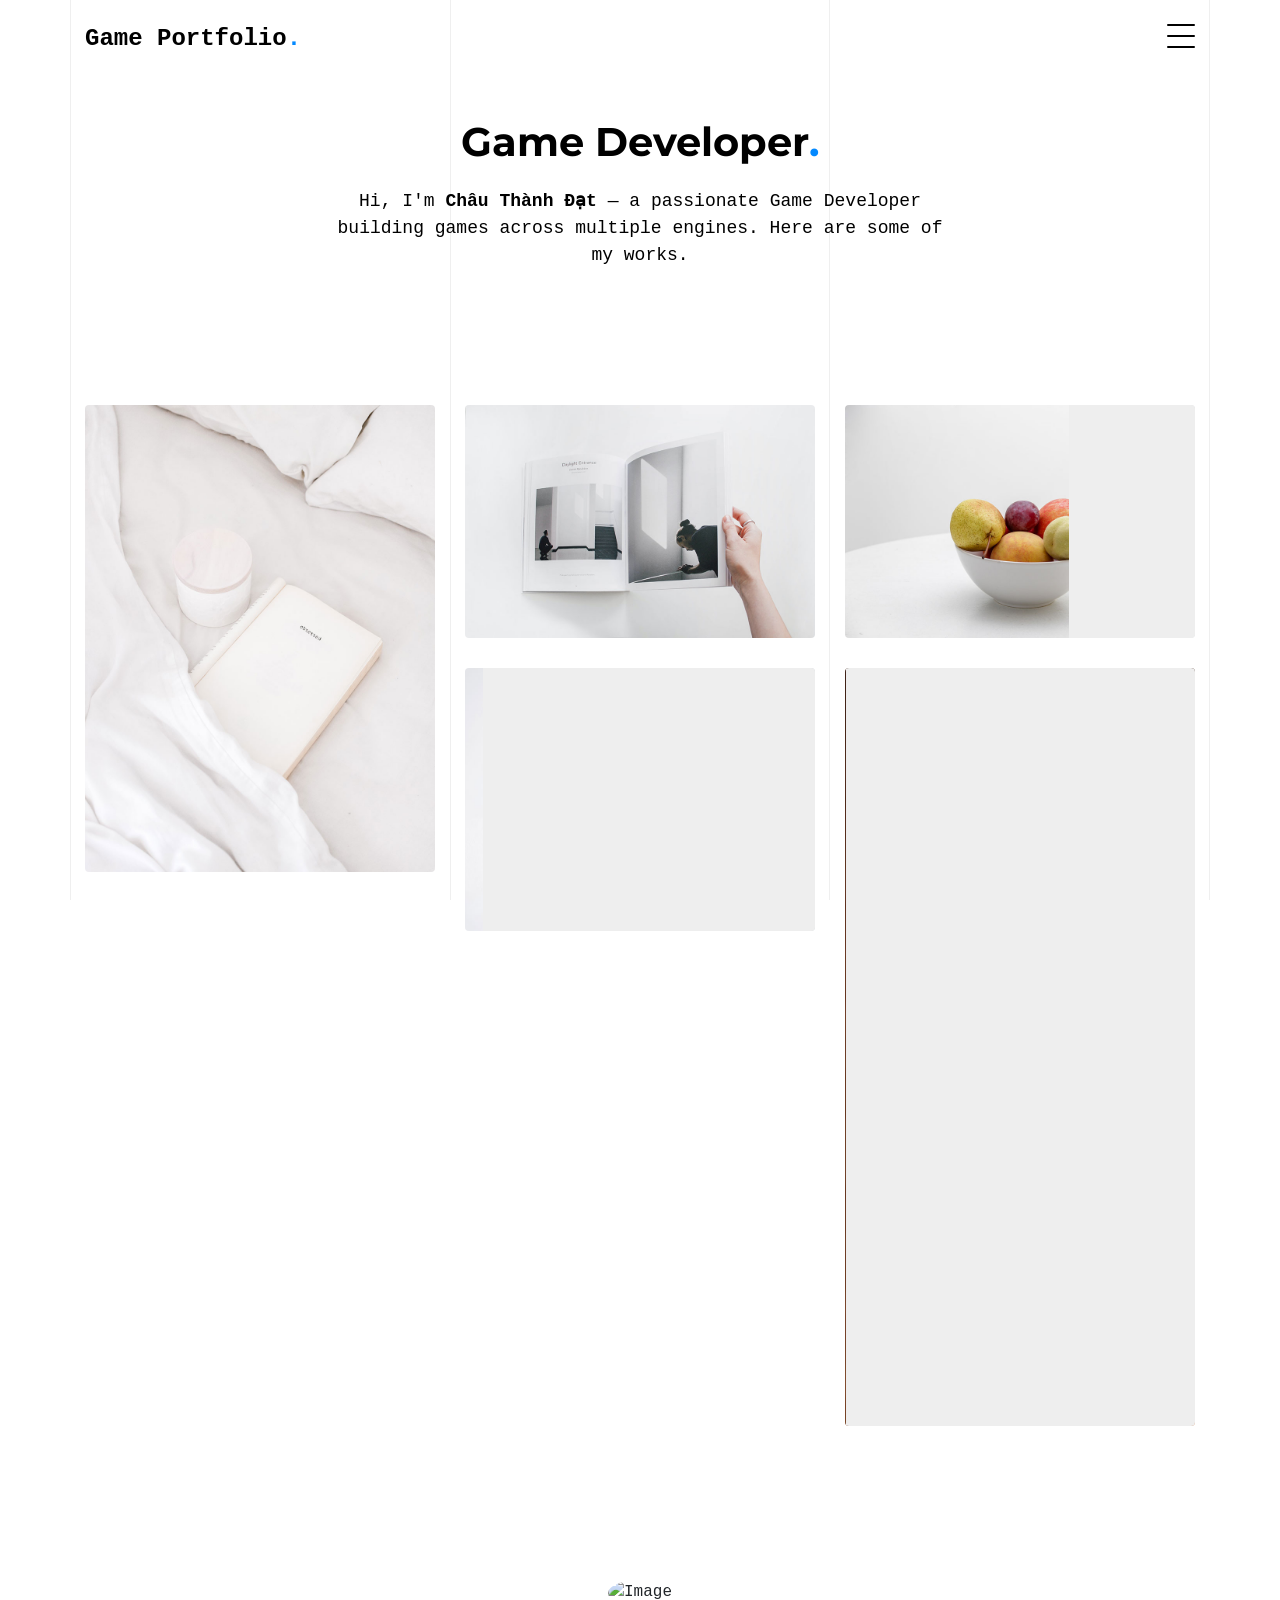
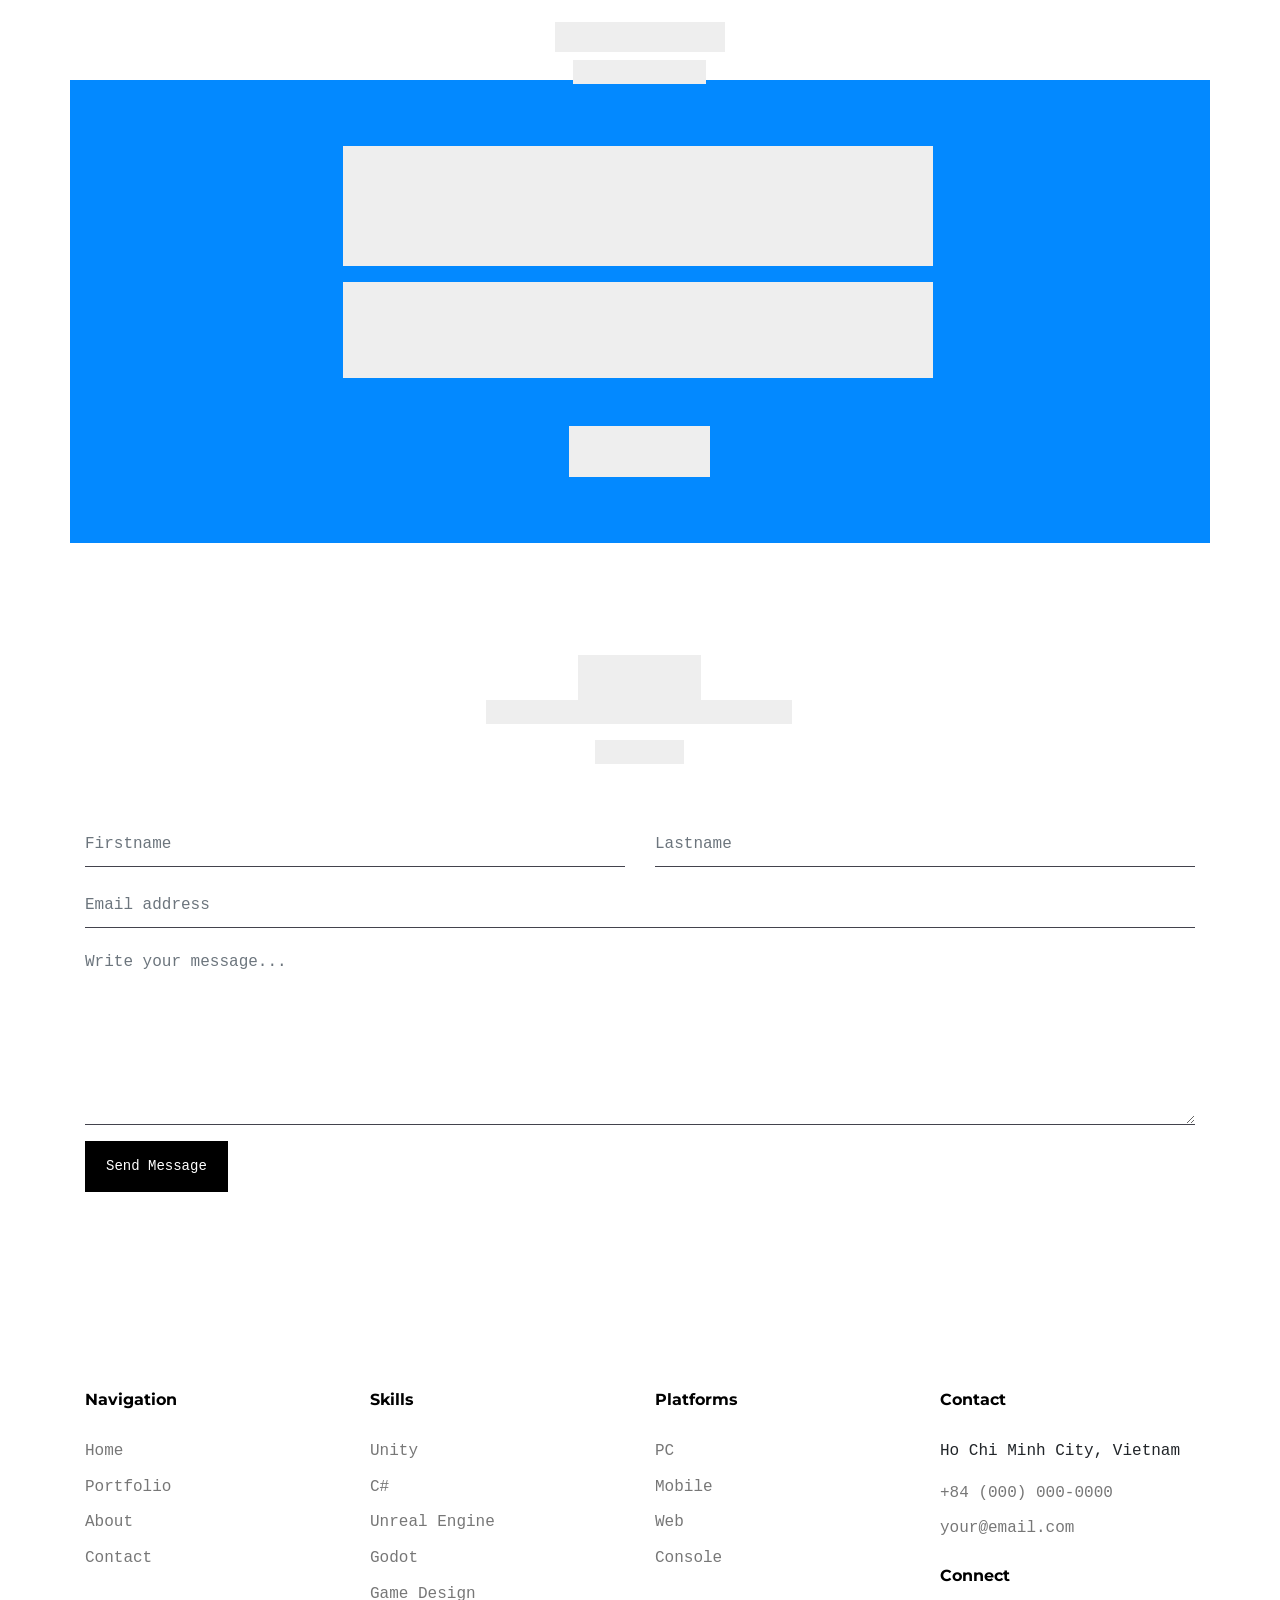
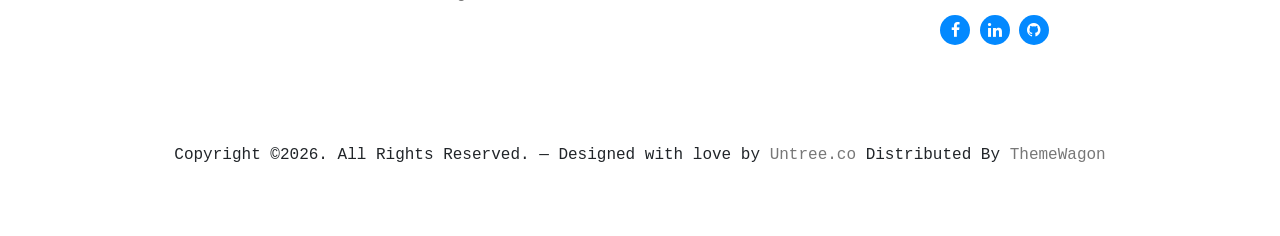
==== commit e7d85732: "Woody-99 page" ====
--- a/index.html
+++ b/index.html
@@ -116,80 +116,67 @@
         <div id="posts" class="row">
 
           <div class="item game col-sm-6 col-md-6 col-lg-4 isotope-mb-2">
-            <a href="#" class="portfolio-item isotope-item gsap-reveal-img">
+            <a href="portfolio-character-sort.html" class="portfolio-item isotope-item gsap-reveal-img">
               <div class="overlay">
                 <span class="wrap-icon icon-link2"></span>
                 <div class="portfolio-item-content">
-                  <h3>Shadow Realm: Awakening</h3>
-                  <p>Action RPG · Unity</p>
-                </div>
-              </div>
-              <img src="images/img_1.jpg" class="lazyload img-fluid" alt="Shadow Realm: Awakening" />
+                  <h3>Character Sort</h3>
+                  <p>Puzzle / Casual · Unity 2D</p>
+                </div>
+              </div>
+              <img src="images/img_1.jpg" class="lazyload img-fluid" alt="Character Sort" />
             </a>
           </div>
 
           <div class="item game col-sm-6 col-md-6 col-lg-4 isotope-mb-2">
-            <a href="#" class="portfolio-item isotope-item gsap-reveal-img">
+            <a href="portfolio-flower-chain.html" class="portfolio-item isotope-item gsap-reveal-img">
               <div class="overlay">
                 <span class="wrap-icon icon-link2"></span>
                 <div class="portfolio-item-content">
-                  <h3>Pixel Odyssey</h3>
-                  <p>2D Platformer · Unity</p>
-                </div>
-              </div>
-              <img src="images/img_2.jpg" class="lazyload img-fluid" alt="Pixel Odyssey" />
+                  <h3>Flower Chain</h3>
+                  <p>Puzzle / Casual · Unity 2D</p>
+                </div>
+              </div>
+              <img src="images/img_2.jpg" class="lazyload img-fluid" alt="Flower Chain" />
             </a>
           </div>
 
           <div class="item game col-sm-6 col-md-6 col-lg-4 isotope-mb-2">
-            <a href="#" class="portfolio-item isotope-item gsap-reveal-img">
+            <a href="portfolio-secret-clue.html" class="portfolio-item isotope-item gsap-reveal-img">
               <div class="overlay">
                 <span class="wrap-icon icon-link2"></span>
                 <div class="portfolio-item-content">
-                  <h3>Neon Drift</h3>
-                  <p>Racing / Arcade · Unity</p>
-                </div>
-              </div>
-              <img src="images/img_3.jpg" class="lazyload img-fluid" alt="Neon Drift" />
+                  <h3>Secret Clue</h3>
+                  <p>Puzzle / Mystery · Unity 2D</p>
+                </div>
+              </div>
+              <img src="images/img_3.jpg" class="lazyload img-fluid" alt="Secret Clue" />
             </a>
           </div>
 
           <div class="item game col-sm-6 col-md-6 col-lg-4 isotope-mb-2">
-            <a href="#" class="portfolio-item isotope-item gsap-reveal-img">
+            <a href="portfolio-block-mansion.html" class="portfolio-item isotope-item gsap-reveal-img">
               <div class="overlay">
                 <span class="wrap-icon icon-link2"></span>
                 <div class="portfolio-item-content">
-                  <h3>Fortress Siege</h3>
-                  <p>Tower Defense · Unity</p>
-                </div>
-              </div>
-              <img src="images/img_4.jpg" class="lazyload img-fluid" alt="Fortress Siege" />
+                  <h3>Block Mansion</h3>
+                  <p>Block Puzzle / Casual · Unity 2D</p>
+                </div>
+              </div>
+              <img src="images/img_4.jpg" class="lazyload img-fluid" alt="Block Mansion" />
             </a>
           </div>
 
           <div class="item game col-sm-6 col-md-6 col-lg-4 isotope-mb-2">
-            <a href="#" class="portfolio-item isotope-item gsap-reveal-img">
+            <a href="portfolio-woody-99.html" class="portfolio-item isotope-item gsap-reveal-img">
               <div class="overlay">
                 <span class="wrap-icon icon-link2"></span>
                 <div class="portfolio-item-content">
-                  <h3>Void Runner</h3>
-                  <p>Endless Runner · Unity</p>
-                </div>
-              </div>
-              <img src="images/img_5.jpg" class="lazyload img-fluid" alt="Void Runner" />
-            </a>
-          </div>
-
-          <div class="item game col-sm-6 col-md-6 col-lg-4 isotope-mb-2">
-            <a href="#" class="portfolio-item isotope-item gsap-reveal-img">
-              <div class="overlay">
-                <span class="wrap-icon icon-link2"></span>
-                <div class="portfolio-item-content">
-                  <h3>Crystal Caverns</h3>
-                  <p>Puzzle Adventure · Unity</p>
-                </div>
-              </div>
-              <img src="images/img_6.jpg" class="lazyload img-fluid" alt="Crystal Caverns" />
+                  <h3>Woody 99 / Sudoblock</h3>
+                  <p>Block Puzzle / Sudoku · Unity 2D</p>
+                </div>
+              </div>
+              <img src="media/woody-99/woody-99-1.webp" class="lazyload img-fluid" alt="Woody 99 / Sudoblock" />
             </a>
           </div>
 
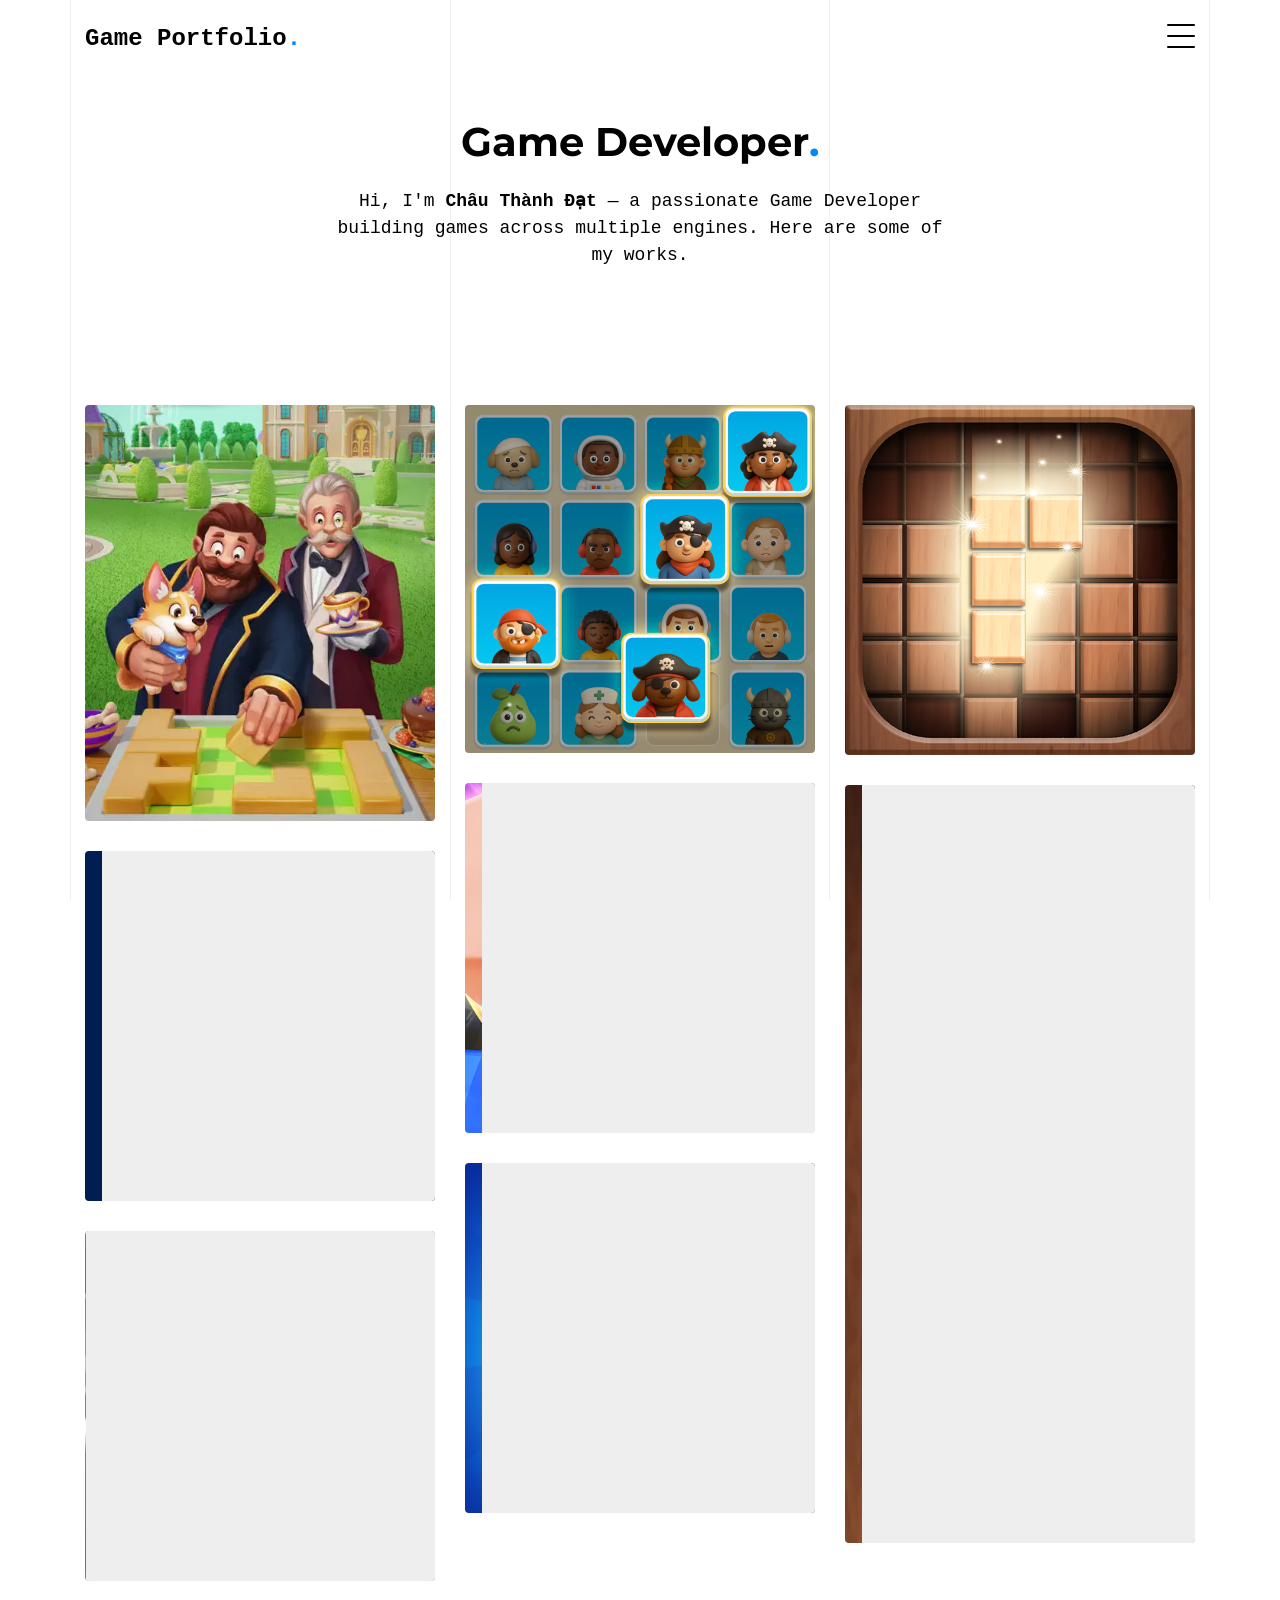
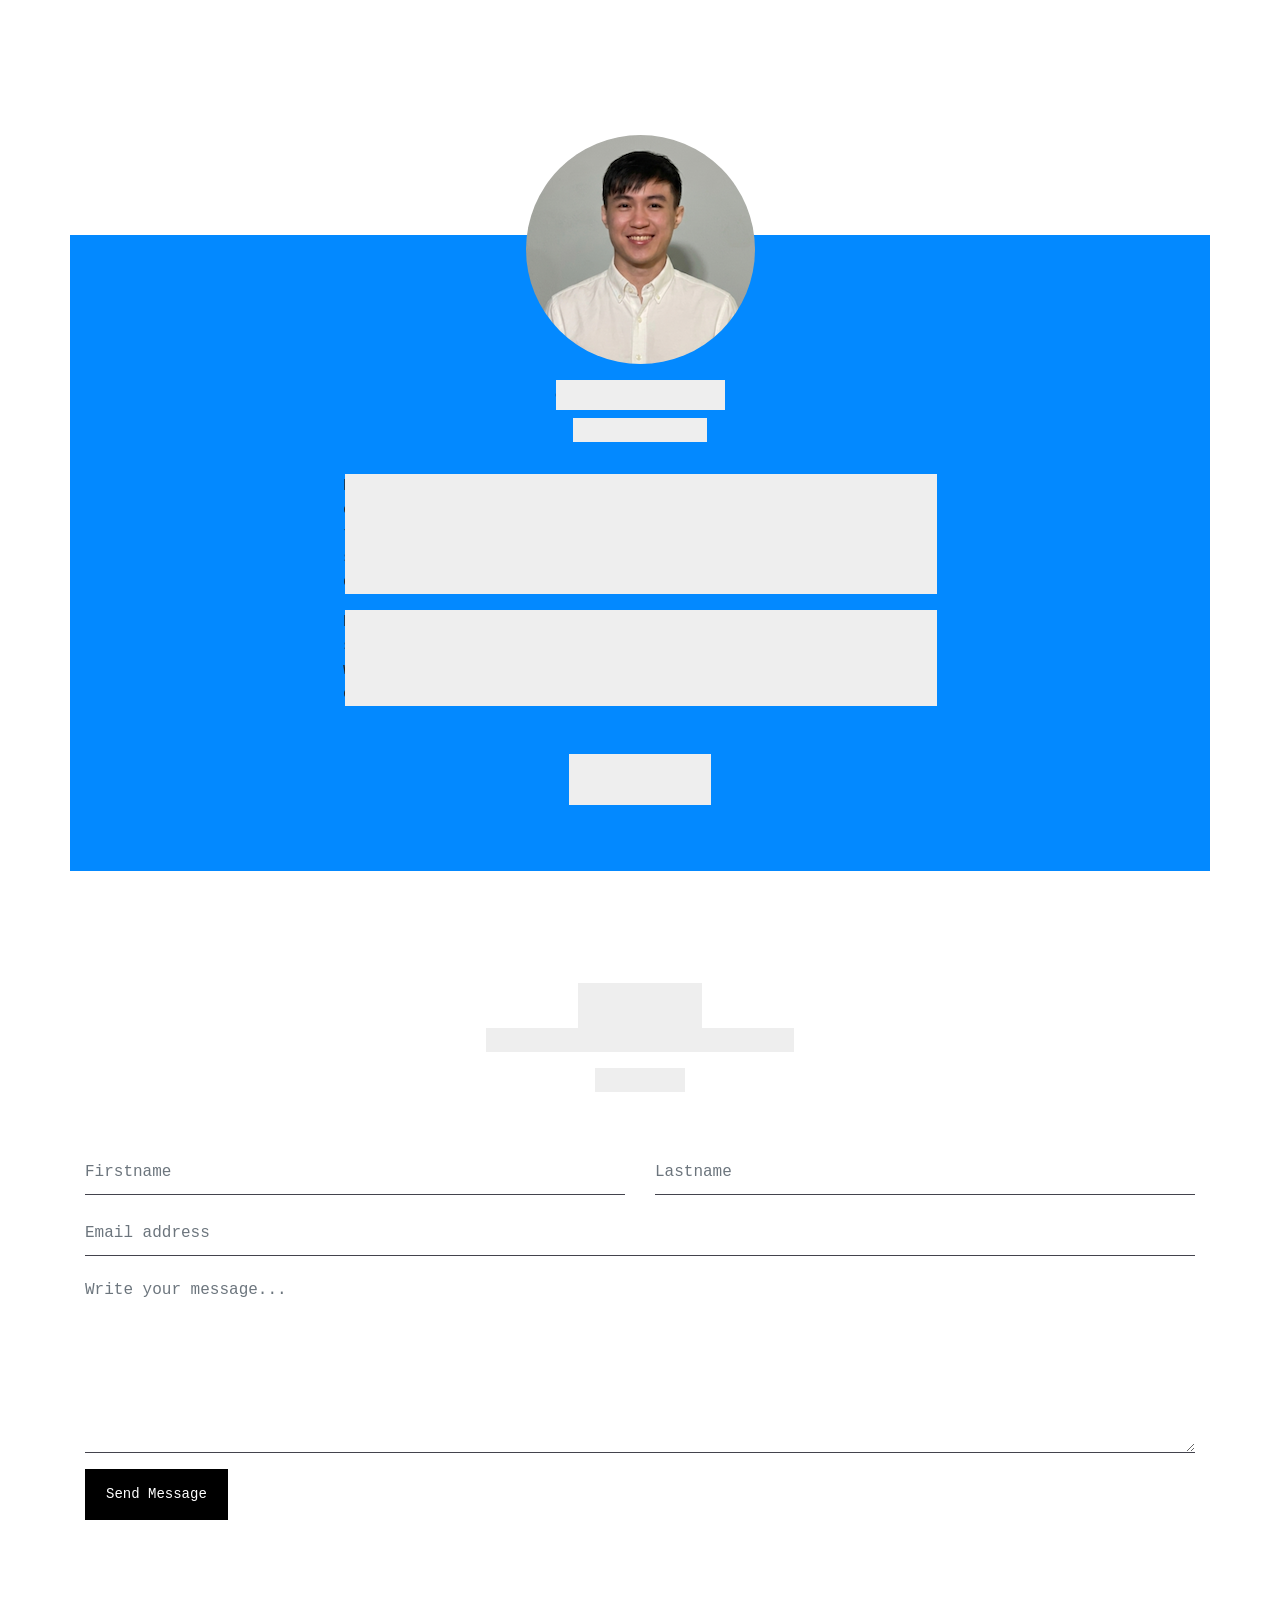
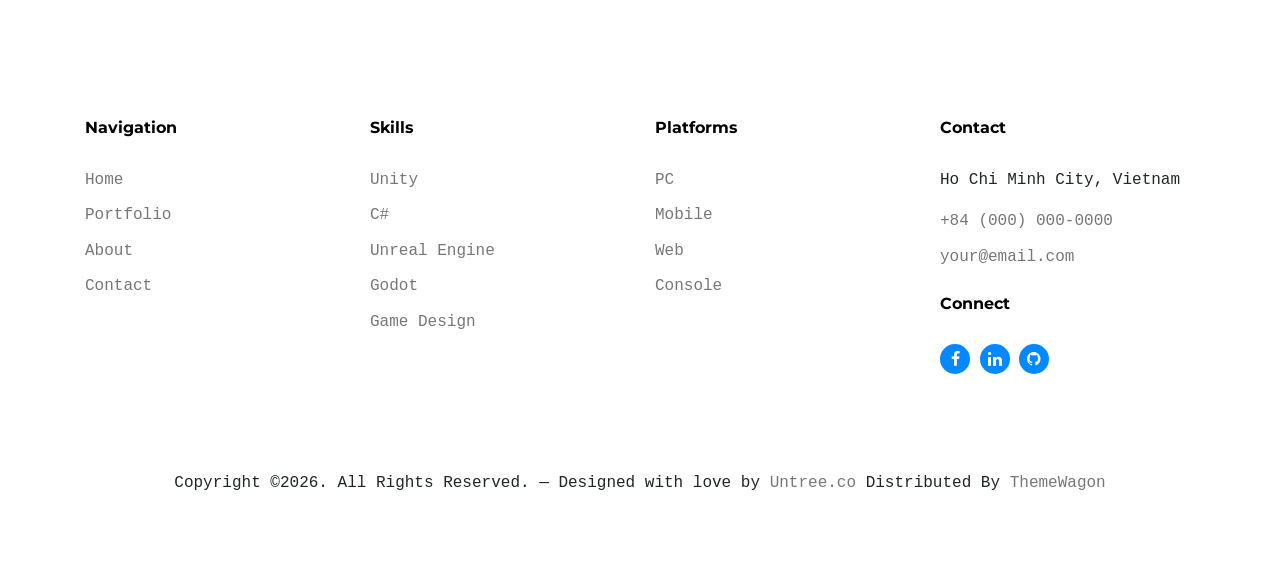
==== commit 5928226f: "Update media" ====
--- a/index.html
+++ b/index.html
@@ -116,6 +116,19 @@
         <div id="posts" class="row">
 
           <div class="item game col-sm-6 col-md-6 col-lg-4 isotope-mb-2">
+            <a href="portfolio-block-mansion.html" class="portfolio-item isotope-item gsap-reveal-img">
+              <div class="overlay">
+                <span class="wrap-icon icon-link2"></span>
+                <div class="portfolio-item-content">
+                  <h3>Block Mansion</h3>
+                  <p>Block Puzzle / Casual · Unity 2D</p>
+                </div>
+              </div>
+              <img src="media/block-mansion/block-mansion-thumbnail.webp" class="lazyload img-fluid" alt="Block Mansion" />
+            </a>
+          </div>
+
+          <div class="item game col-sm-6 col-md-6 col-lg-4 isotope-mb-2">
             <a href="portfolio-character-sort.html" class="portfolio-item isotope-item gsap-reveal-img">
               <div class="overlay">
                 <span class="wrap-icon icon-link2"></span>
@@ -124,7 +137,46 @@
                   <p>Puzzle / Casual · Unity 2D</p>
                 </div>
               </div>
-              <img src="images/img_1.jpg" class="lazyload img-fluid" alt="Character Sort" />
+              <img src="media/character-sort/character-sort-thumbnail.webp" class="lazyload img-fluid" alt="Character Sort" />
+            </a>
+          </div>
+
+          <div class="item game col-sm-6 col-md-6 col-lg-4 isotope-mb-2">
+            <a href="portfolio-sudo-block.html" class="portfolio-item isotope-item gsap-reveal-img">
+              <div class="overlay">
+                <span class="wrap-icon icon-link2"></span>
+                <div class="portfolio-item-content">
+                  <h3>Sudo Block</h3>
+                  <p>Block Puzzle / Sudoku · Unity 2D</p>
+                </div>
+              </div>
+              <img src="media/sudo-block/sudo_block_thumbnail.png" class="lazyload img-fluid" alt="Sudo Block" />
+            </a>
+          </div>
+
+          <div class="item game col-sm-6 col-md-6 col-lg-4 isotope-mb-2">
+            <a href="portfolio-match-line.html" class="portfolio-item isotope-item gsap-reveal-img">
+              <div class="overlay">
+                <span class="wrap-icon icon-link2"></span>
+                <div class="portfolio-item-content">
+                  <h3>Match Line</h3>
+                  <p>Puzzle / Casual · Unity 2D</p>
+                </div>
+              </div>
+              <img src="media/match-line/match_line_thumbnail.webp" class="lazyload img-fluid" alt="Match Line" />
+            </a>
+          </div>
+
+          <div class="item game col-sm-6 col-md-6 col-lg-4 isotope-mb-2">
+            <a href="portfolio-woody-99.html" class="portfolio-item isotope-item gsap-reveal-img">
+              <div class="overlay">
+                <span class="wrap-icon icon-link2"></span>
+                <div class="portfolio-item-content">
+                  <h3>Woody 99 / Sudoblock</h3>
+                  <p>Block Puzzle / Sudoku · Unity 2D</p>
+                </div>
+              </div>
+              <img src="media/woody-99/woody-99-1.webp" class="lazyload img-fluid" alt="Woody 99 / Sudoblock" />
             </a>
           </div>
 
@@ -137,7 +189,7 @@
                   <p>Puzzle / Casual · Unity 2D</p>
                 </div>
               </div>
-              <img src="images/img_2.jpg" class="lazyload img-fluid" alt="Flower Chain" />
+              <img src="media/flower-chain/flower_chain_thumbnail.png" class="lazyload img-fluid" alt="Flower Chain" />
             </a>
           </div>
 
@@ -150,33 +202,20 @@
                   <p>Puzzle / Mystery · Unity 2D</p>
                 </div>
               </div>
-              <img src="images/img_3.jpg" class="lazyload img-fluid" alt="Secret Clue" />
-            </a>
-          </div>
-
-          <div class="item game col-sm-6 col-md-6 col-lg-4 isotope-mb-2">
-            <a href="portfolio-block-mansion.html" class="portfolio-item isotope-item gsap-reveal-img">
-              <div class="overlay">
-                <span class="wrap-icon icon-link2"></span>
-                <div class="portfolio-item-content">
-                  <h3>Block Mansion</h3>
-                  <p>Block Puzzle / Casual · Unity 2D</p>
-                </div>
-              </div>
-              <img src="images/img_4.jpg" class="lazyload img-fluid" alt="Block Mansion" />
-            </a>
-          </div>
-
-          <div class="item game col-sm-6 col-md-6 col-lg-4 isotope-mb-2">
-            <a href="portfolio-woody-99.html" class="portfolio-item isotope-item gsap-reveal-img">
-              <div class="overlay">
-                <span class="wrap-icon icon-link2"></span>
-                <div class="portfolio-item-content">
-                  <h3>Woody 99 / Sudoblock</h3>
-                  <p>Block Puzzle / Sudoku · Unity 2D</p>
-                </div>
-              </div>
-              <img src="media/woody-99/woody-99-1.webp" class="lazyload img-fluid" alt="Woody 99 / Sudoblock" />
+              <img src="media/secret-clue/secret_clue_thumbnail.png" class="lazyload img-fluid" alt="Secret Clue" />
+            </a>
+          </div>
+
+          <div class="item game col-sm-6 col-md-6 col-lg-4 isotope-mb-2">
+            <a href="portfolio-tile-jam.html" class="portfolio-item isotope-item gsap-reveal-img">
+              <div class="overlay">
+                <span class="wrap-icon icon-link2"></span>
+                <div class="portfolio-item-content">
+                  <h3>Tile Jam</h3>
+                  <p>Puzzle / Casual · Unity 2D</p>
+                </div>
+              </div>
+              <img src="media/tile-jam/tile_jam_thumbnail.webp" class="lazyload img-fluid" alt="Tile Jam" />
             </a>
           </div>
 
@@ -190,7 +229,7 @@
       <div class="container">
         <div class="row justify-content-center mb-3">
           <div class="col-lg-7 mx-auto text-center author-wrap">
-            <img src="images/person_1.jpg" alt="Image" class="img-fluid rounded-circle mb-3">
+            <img src="images/avatar_1.png" alt="Image" class="img-fluid rounded-circle mb-3">
             <h3 class="text-black h5 font-weight-bold mb-2 gsap-reveal-hero">Châu Thành Đạt</h3>
             <p class="gsap-reveal-hero">Game Developer</p>
           </div>
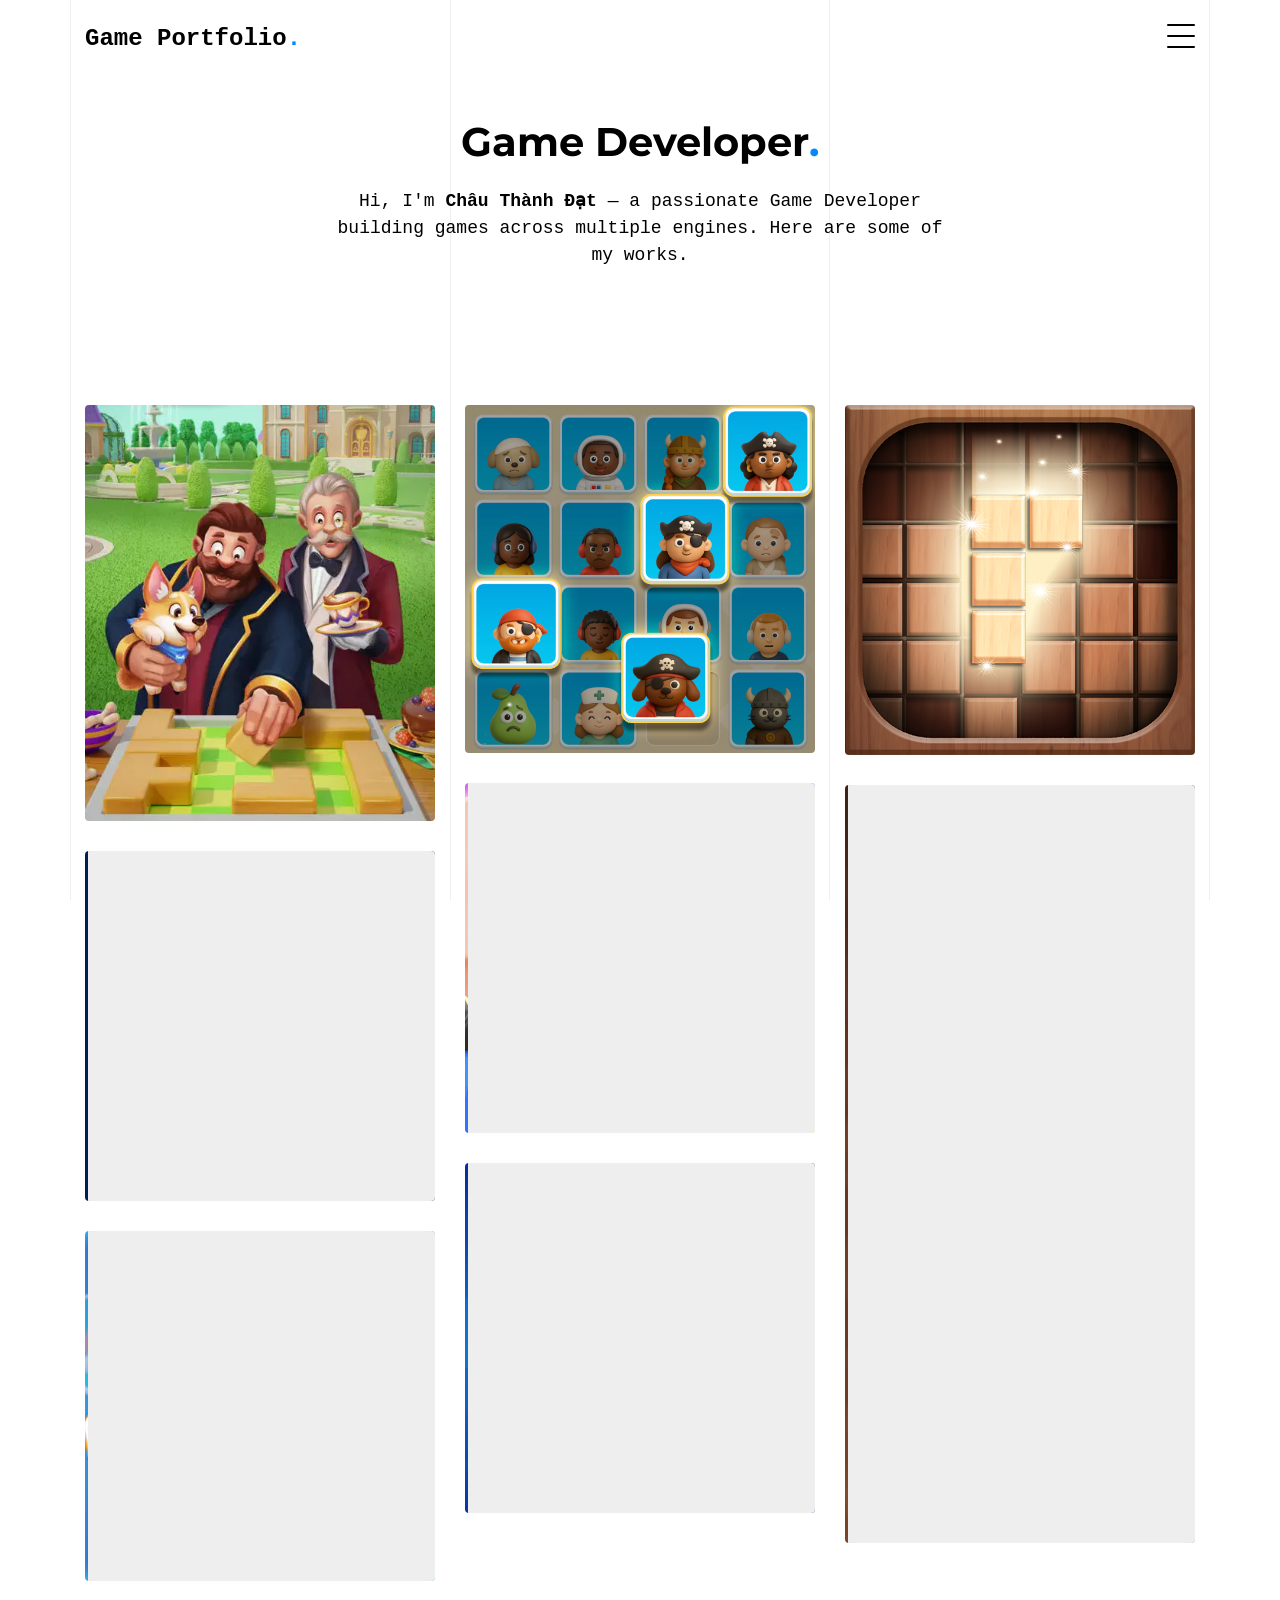
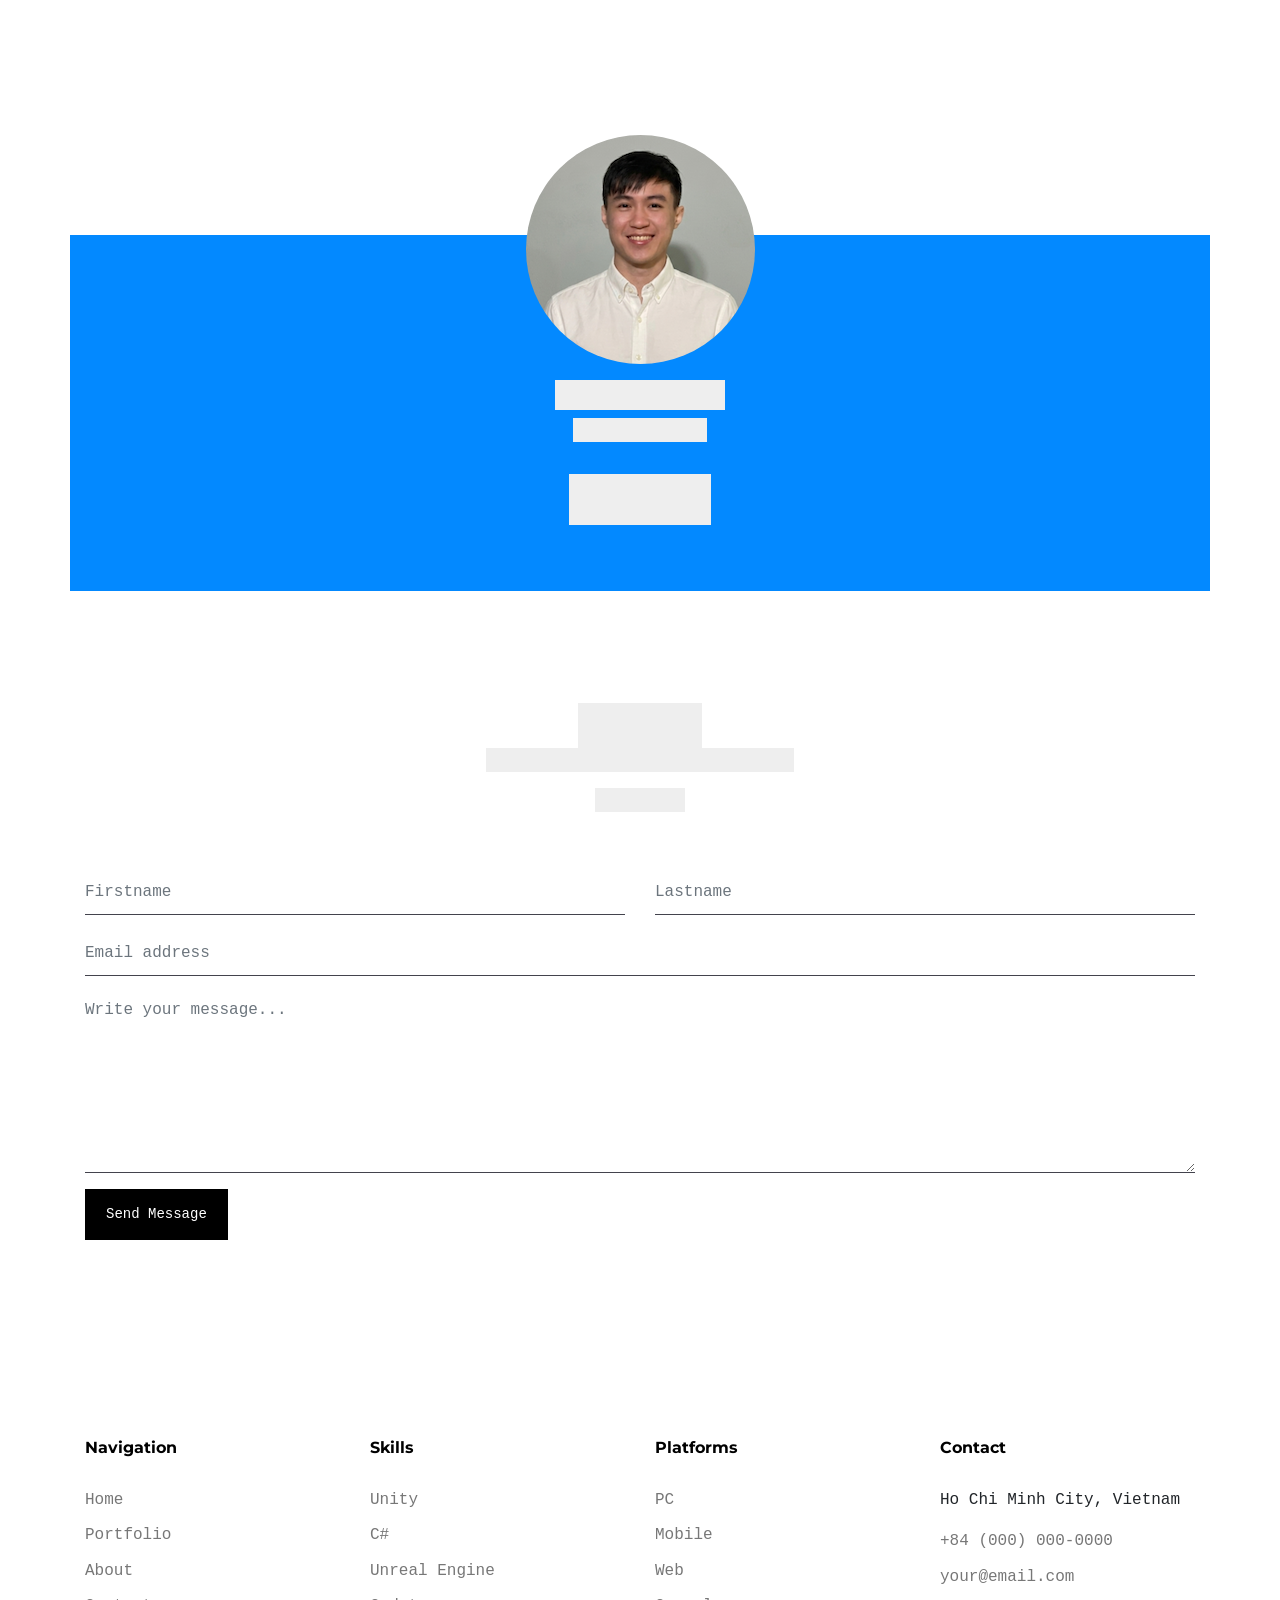
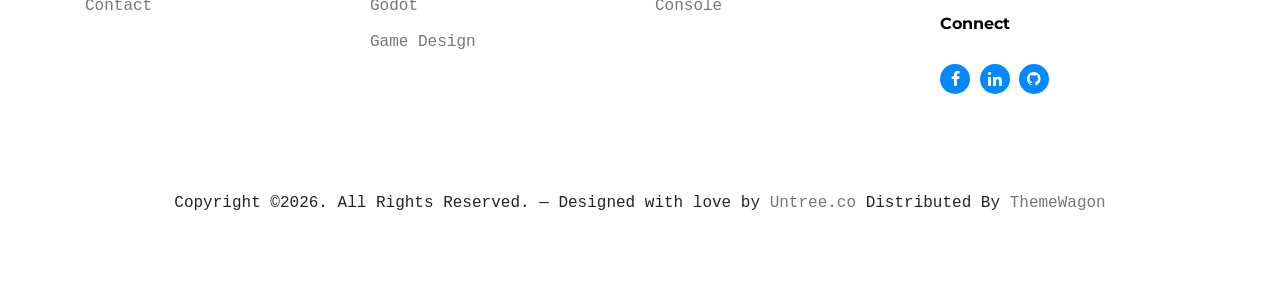
==== commit da8a3f62: "Clean visual" ====
--- a/index.html
+++ b/index.html
@@ -219,6 +219,19 @@
             </a>
           </div>
 
+          <!-- <div class="item game col-sm-6 col-md-6 col-lg-4 isotope-mb-2">
+            <a href="portfolio-arrow-connect.html" class="portfolio-item isotope-item gsap-reveal-img">
+              <div class="overlay">
+                <span class="wrap-icon icon-link2"></span>
+                <div class="portfolio-item-content">
+                  <h3>Arrow Connect</h3>
+                  <p>Puzzle / Casual · Unity 2D</p>
+                </div>
+              </div>
+              <img src="images/img_4.jpg" class="lazyload img-fluid" alt="Arrow Connect" />
+            </a>
+          </div> -->
+
         </div>
       </div>
     </div>
@@ -237,8 +250,8 @@
 
         <div class="row justify-content-center">
           <div class="col-lg-7">
-            <p class="gsap-reveal-hero">Here dwells a developer whose brain runs on caffeine and collision boxes. Allegedly human, fluent in Unity, C#, and the ancient art of stack-overflowing error messages. Has shipped games across multiple engines without losing sanity — or so they claim.</p>
-            <p class="gsap-reveal-hero mb-5">By day: a Game Developer wrestling with physics engines and shader graphs. By night: also a Game Developer, but with worse posture. The quest for the perfect frame rate continues. <em>(Replace this with your real bio later.)</em></p>
+            <!-- <p class="gsap-reveal-hero">Here dwells a developer whose brain runs on caffeine and collision boxes. Allegedly human, fluent in Unity, C#, and the ancient art of stack-overflowing error messages. Has shipped games across multiple engines without losing sanity — or so they claim.</p>
+            <p class="gsap-reveal-hero mb-5">By day: a Game Developer wrestling with physics engines and shader graphs. By night: also a Game Developer, but with worse posture. The quest for the perfect frame rate continues. <em>(Replace this with your real bio later.)</em></p> -->
             <p class="gsap-reveal-hero text-center"><a href="#contact-section" class="btn btn-outline-black">Get In Touch</a></p>
           </div>
         </div>
